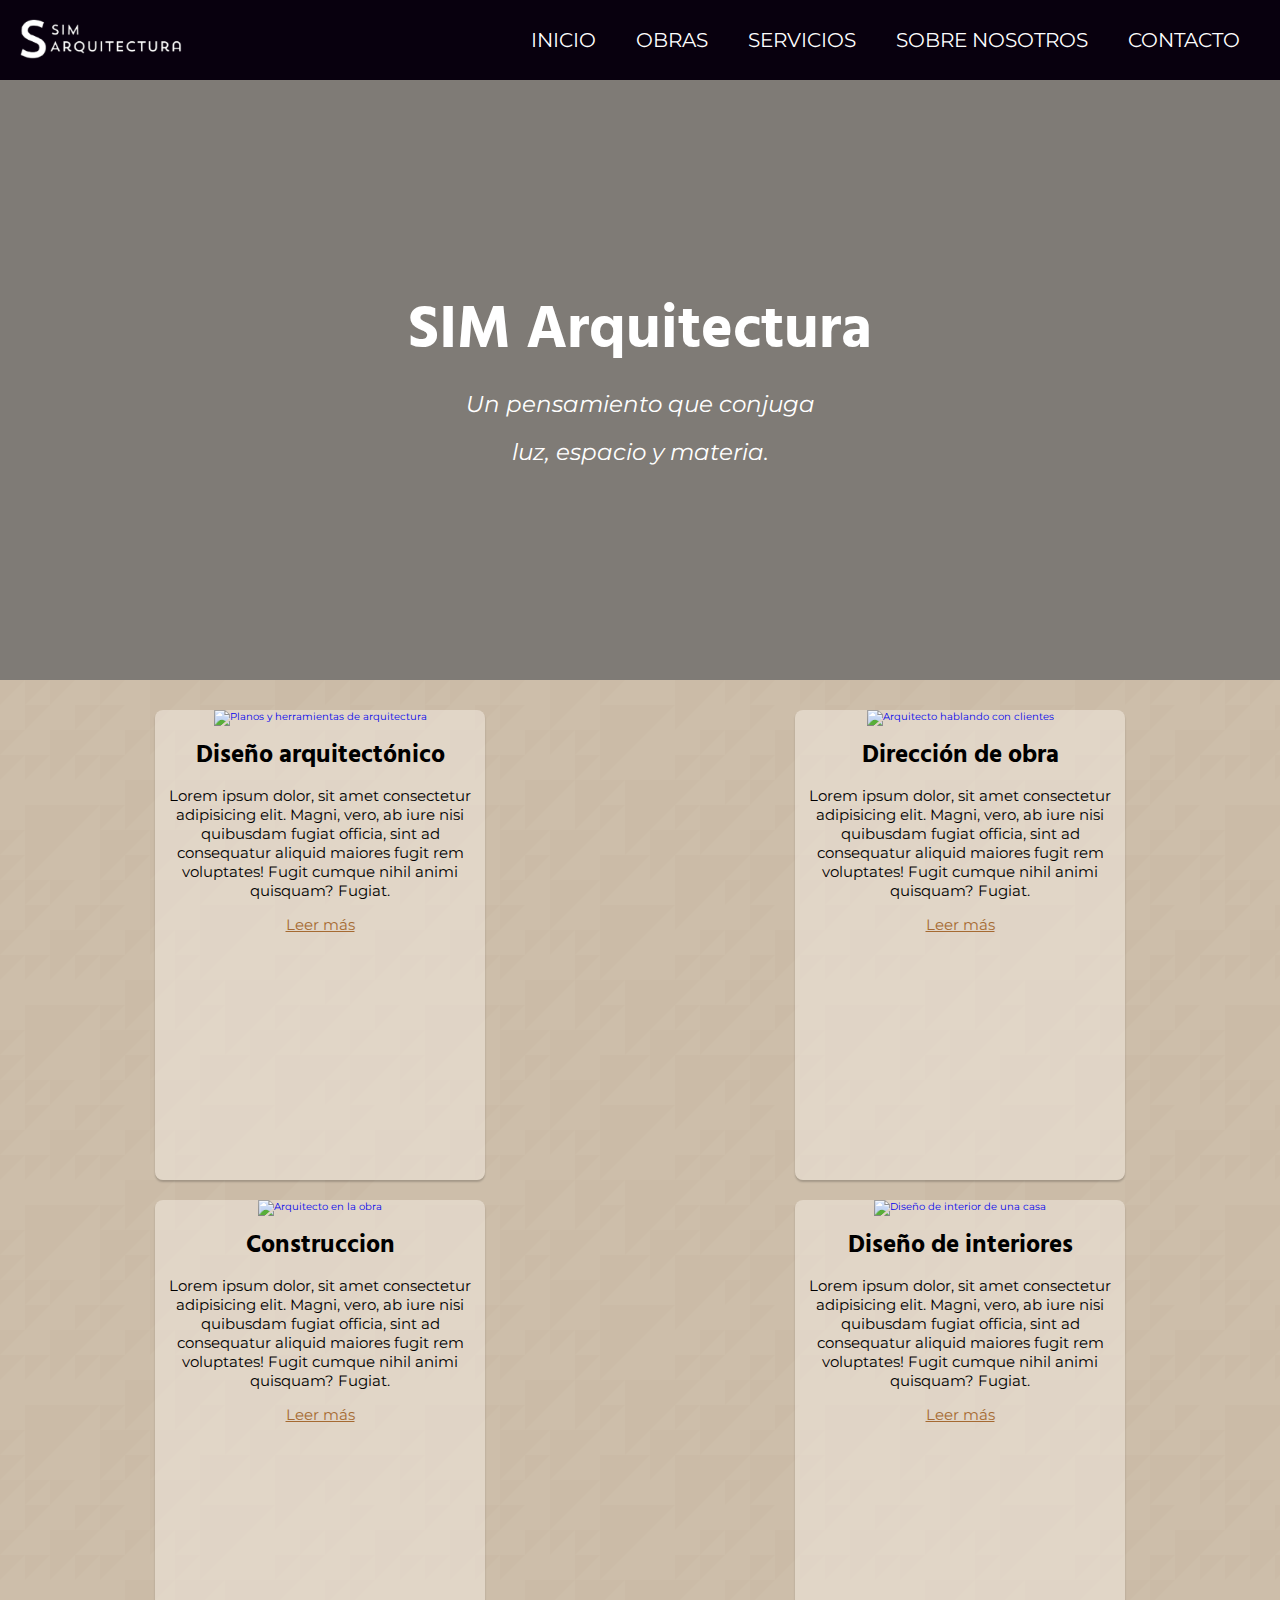
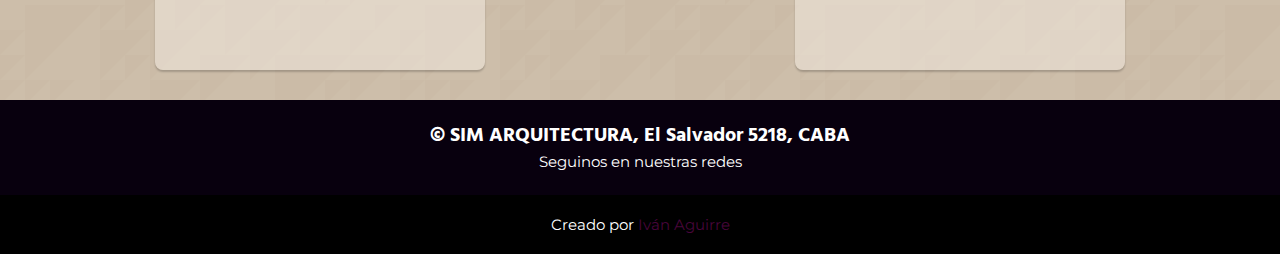
==== index.html @ 9514c744 "Arreglo footer" ====
<!DOCTYPE html>
<html lang="en">

    <head>
        <meta charset="UTF-8">
        <meta http-equiv='X-UA-Compatible' content='IE=edge'>
        <title>SIM Arquitectura</title>
        <link rel="icon" href="assets/img/favicon.png">
        <meta name='keywords' content='arquitectura,estudio,edificios,casas,construccion'>
        <meta name='author' content='Aguirre Ivan Gonzalo'>
        <meta name="viewport" content="width=device-width, initial-scale=1.0">
        <link rel='stylesheet' type='text/css' media='screen' href='assets/css/style.css'>
        <script src="https://kit.fontawesome.com/0fd078418e.js" crossorigin="anonymous"></script>
    </head>

    <body class="grid-layout-index">
        <header class="header">
            <div class="logo">
                <a href="index.html">
                    <img src="assets/img/logo.png" alt="Logo de SIM Arquitectura">
                </a>
            </div>
            <nav class="navbar">
                <ul class="navbar__list">
                    <li><a href="index.html">INICIO</a></li>
                    <li><a href="pages/obras.html">OBRAS</a></li>
                    <li><a href="pages/servicios.html">SERVICIOS</a></li>
                    <li><a href="pages/sobre_nosotros.html">SOBRE NOSOTROS</a></li>
                    <li><a href="pages/contacto.html">CONTACTO</a></li>
                </ul>
            </nav>
        </header>

        <section class="portada">
            <article class="estudio-card">
                <h1 class="estudio-card__title">SIM Arquitectura</h1>
                <p class="estudio-card__paragraph">Un pensamiento que conjuga</p>
                <p class="estudio-card__paragraph">luz, espacio y materia.</p>
            </article>
        </section>

        <section class="section-attributes-cards">
            <div class="estudio-attributes-card-container">
                <section class ="estudio-attributes-card">
                    <a href="pages/servicios.html">                            <img src="assets/img/index/diseno_arquitectonico_thumbnail.jpg" class ="estudio-attributes-card__image" alt="Planos y herramientas de arquitectura">
                        <h4 class ="estudio-attributes-card__title">Diseño arquitectónico</h4>
                        <p class ="estudio-attributes-card__paragraph">Lorem ipsum dolor, sit amet consectetur adipisicing elit. Magni, vero, ab iure nisi quibusdam fugiat officia, sint ad consequatur aliquid maiores fugit rem voluptates! Fugit cumque nihil animi quisquam? Fugiat.</p>
                        <a href="pages/servicios.html" class ="estudio-attributes-card__link">Leer más</a>
                    </a>
                </section>
            </div>

            <div class="estudio-attributes-card-container">
                <section class ="estudio-attributes-card">
                    <a href="pages/servicios.html">
                        <img src="assets/img/index/direccion_obra_thumbnail.jpg" class ="estudio-attributes-card__image" alt="Arquitecto hablando con clientes">
                        <h4 class ="estudio-attributes-card__title">Dirección de obra</h4>
                        <p class ="estudio-attributes-card__paragraph">Lorem ipsum dolor, sit amet consectetur adipisicing elit. Magni, vero, ab iure nisi quibusdam fugiat officia, sint ad consequatur aliquid maiores fugit rem voluptates! Fugit cumque nihil animi quisquam? Fugiat.</p>
                        <a href="pages/servicios.html" class ="estudio-attributes-card__link">Leer más</a>
                    </a>
                </section>
            </div>

            <div class="estudio-attributes-card-container">
                <section class ="estudio-attributes-card">
                    <a href="pages/servicios.html">
                        <img src="assets/img/index/construccion_thumbnail.jpg" class ="estudio-attributes-card__image" alt="Arquitecto en la obra">
                        <h4 class ="estudio-attributes-card__title">Construccion</h4>
                        <p class ="estudio-attributes-card__paragraph">Lorem ipsum dolor, sit amet consectetur adipisicing elit. Magni, vero, ab iure nisi quibusdam fugiat officia, sint ad consequatur aliquid maiores fugit rem voluptates! Fugit cumque nihil animi quisquam? Fugiat.</p>
                        <a href="pages/servicios.html" class ="estudio-attributes-card__link">Leer más</a>
                    </a>
                </section>
            </div>

            <div class="estudio-attributes-card-container">
                <section class ="estudio-attributes-card">
                    <a href="pages/servicios.html">
                        <img src="assets/img/index/diseno_interiores_thumbnail.jpg" class ="estudio-attributes-card__image" alt="Diseño de interior de una casa">
                        <h4 class ="estudio-attributes-card__title">Diseño de interiores</h4>
                        <p class ="estudio-attributes-card__paragraph">Lorem ipsum dolor, sit amet consectetur adipisicing elit. Magni, vero, ab iure nisi quibusdam fugiat officia, sint ad consequatur aliquid maiores fugit rem voluptates! Fugit cumque nihil animi quisquam? Fugiat.</p>
                        <a href="pages/servicios.html" class ="estudio-attributes-card__link">Leer más</a>
                    </a>
                </section>
            </div>
        </section>

        <footer>
            <div class="footer-content">
                <div class="footer__copyright">
                    <h4>© SIM ARQUITECTURA, El Salvador 5218, CABA</h4>
                </div>
                <div class="footer__contact">
                    <p>Seguinos en nuestras redes</p>
                </div>
                <div class="footer__social-icons">
                    <a href="https://facebook.com" class="social-button">
                        <i class="fa-brands fa-facebook"></i>
                    </a>
                    <a href="https://instagram.com" class="social-button">
                        <i class="fa-brands fa-instagram"></i>
                    </a>
                    <a href="https://www.linkedin.com" class="social-button">
                        <i class="fa-brands fa-linkedin"></i>
                    </a>
                    <a href="https://www.twitter.com" class="social-button">
                        <i class="fa-brands fa-twitter"></i>
                    </a>
                </div>
            </div>

            <div class="footer-bottom">
                <p>Creado por <a href="https://github.com/aguirre-ivan">Iván Aguirre</a></p>
            </div>
        </footer>
    </body>

    </html>
---- assets/css/style.css ----
@import url('https://fonts.googleapis.com/css2?family=Hind&family=Montserrat&display=swap');

html {
    font-size: 62.5%;
}

* {
    font-family: 'Roboto', sans-serif;
    font-family: 'Montserrat', sans-serif;
    box-sizing: border-box;
    margin: 0;
    padding: 0;
}

h1, h2, h3, h4, h5, h6 {
    font-family: 'Roboto Condensed', sans-serif;
    font-family: 'Hind', sans-serif;
}

body {
    background-color: #ffd9a736;
    min-height: 100vh;

}

a {
    text-decoration: none;
}

li {
    list-style: none;
}

.grid-layout-index {
    display: grid;
    grid-template-rows: repeat(4, auto);
}

.grid-layout-pages {
    display: grid;
    grid-template-rows: repeat(3, auto);
}

.content {
    background-color: #CDBEAA;
    background-image: url("data:image/svg+xml,%3Csvg xmlns='http://www.w3.org/2000/svg' width='400' height='200' viewBox='0 0 160 80'%3E%3Cg fill='%23B19C7F' fill-opacity='0.12'%3E%3Cpolygon points='0 10 0 0 10 0'/%3E%3Cpolygon points='0 40 0 30 10 30'/%3E%3Cpolygon points='0 30 0 20 10 20'/%3E%3Cpolygon points='0 70 0 60 10 60'/%3E%3Cpolygon points='0 80 0 70 10 70'/%3E%3Cpolygon points='50 80 50 70 60 70'/%3E%3Cpolygon points='10 20 10 10 20 10'/%3E%3Cpolygon points='10 40 10 30 20 30'/%3E%3Cpolygon points='20 10 20 0 30 0'/%3E%3Cpolygon points='10 10 10 0 20 0'/%3E%3Cpolygon points='30 20 30 10 40 10'/%3E%3Cpolygon points='20 20 20 40 40 20'/%3E%3Cpolygon points='40 10 40 0 50 0'/%3E%3Cpolygon points='40 20 40 10 50 10'/%3E%3Cpolygon points='40 40 40 30 50 30'/%3E%3Cpolygon points='30 40 30 30 40 30'/%3E%3Cpolygon points='40 60 40 50 50 50'/%3E%3Cpolygon points='50 30 50 20 60 20'/%3E%3Cpolygon points='40 60 40 80 60 60'/%3E%3Cpolygon points='50 40 50 60 70 40'/%3E%3Cpolygon points='60 0 60 20 80 0'/%3E%3Cpolygon points='70 30 70 20 80 20'/%3E%3Cpolygon points='70 40 70 30 80 30'/%3E%3Cpolygon points='60 60 60 80 80 60'/%3E%3Cpolygon points='80 10 80 0 90 0'/%3E%3Cpolygon points='70 40 70 60 90 40'/%3E%3Cpolygon points='80 60 80 50 90 50'/%3E%3Cpolygon points='60 30 60 20 70 20'/%3E%3Cpolygon points='80 70 80 80 90 80 100 70'/%3E%3Cpolygon points='80 10 80 40 110 10'/%3E%3Cpolygon points='110 40 110 30 120 30'/%3E%3Cpolygon points='90 40 90 70 120 40'/%3E%3Cpolygon points='10 50 10 80 40 50'/%3E%3Cpolygon points='110 60 110 50 120 50'/%3E%3Cpolygon points='100 60 100 80 120 60'/%3E%3Cpolygon points='110 0 110 20 130 0'/%3E%3Cpolygon points='120 30 120 20 130 20'/%3E%3Cpolygon points='130 10 130 0 140 0'/%3E%3Cpolygon points='130 30 130 20 140 20'/%3E%3Cpolygon points='120 40 120 30 130 30'/%3E%3Cpolygon points='130 50 130 40 140 40'/%3E%3Cpolygon points='120 50 120 70 140 50'/%3E%3Cpolygon points='110 70 110 80 130 80 140 70'/%3E%3Cpolygon points='140 10 140 0 150 0'/%3E%3Cpolygon points='140 20 140 10 150 10'/%3E%3Cpolygon points='140 40 140 30 150 30'/%3E%3Cpolygon points='140 50 140 40 150 40'/%3E%3Cpolygon points='140 70 140 60 150 60'/%3E%3Cpolygon points='150 20 150 40 160 30 160 20'/%3E%3Cpolygon points='150 60 150 50 160 50'/%3E%3Cpolygon points='140 70 140 80 150 80 160 70'/%3E%3C/g%3E%3C/svg%3E");
    background-attachment: fixed;
    height: auto;
}

.header {
    background-color: rgb(8, 0, 14);
    display: flex;
    flex-direction: column;
    justify-content: space-between;
    align-items: baseline;
    padding: 2rem;
}

.header .logo img {
    height: 4rem;
    width: auto;
    transition: all 0.3s;
    filter: invert(100%)
}

.header .logo img:hover {
    transform: scale(1.05);
}

.header .navbar__list li {
    padding: 2rem;
    transition: all 0.3s;
}

.header .navbar__list li:hover {
    transform: scale(1.05);
}

.header .navbar__list a {
    font-size: 2rem;
    color: white;
    transition: all 0.3s;
}

.header .navbar__list a:hover {
    color: rgb(165, 106, 50);
}

.portada {
    height: 50rem;
    background-image: url(../img/index/portada.jpg);
    background-color: rgba(0, 0, 0, 0.5);
    background-blend-mode: darken;
    background-size: cover;
    background-position: center;
    display: flex;
    align-items: center;
}

.estudio-card {
    display: flex;
    align-items: center;
    justify-content: center;
    flex-direction: column;
    margin: auto;
    color: white;
}

.estudio-card__title {
    font-size: 4.5rem;
}

.estudio-card__paragraph {
    padding: 0.5rem;
    font-size: 2rem;
    font-style: italic;
}

.section-attributes-cards {
    width: 100%;
    padding: 2rem 0;
    display: grid;
    grid-template-rows: auto;
    background-color: #CDBEAA;
    background-image: url("data:image/svg+xml,%3Csvg xmlns='http://www.w3.org/2000/svg' width='400' height='200' viewBox='0 0 160 80'%3E%3Cg fill='%23B19C7F' fill-opacity='0.08'%3E%3Cpolygon points='0 10 0 0 10 0'/%3E%3Cpolygon points='0 40 0 30 10 30'/%3E%3Cpolygon points='0 30 0 20 10 20'/%3E%3Cpolygon points='0 70 0 60 10 60'/%3E%3Cpolygon points='0 80 0 70 10 70'/%3E%3Cpolygon points='50 80 50 70 60 70'/%3E%3Cpolygon points='10 20 10 10 20 10'/%3E%3Cpolygon points='10 40 10 30 20 30'/%3E%3Cpolygon points='20 10 20 0 30 0'/%3E%3Cpolygon points='10 10 10 0 20 0'/%3E%3Cpolygon points='30 20 30 10 40 10'/%3E%3Cpolygon points='20 20 20 40 40 20'/%3E%3Cpolygon points='40 10 40 0 50 0'/%3E%3Cpolygon points='40 20 40 10 50 10'/%3E%3Cpolygon points='40 40 40 30 50 30'/%3E%3Cpolygon points='30 40 30 30 40 30'/%3E%3Cpolygon points='40 60 40 50 50 50'/%3E%3Cpolygon points='50 30 50 20 60 20'/%3E%3Cpolygon points='40 60 40 80 60 60'/%3E%3Cpolygon points='50 40 50 60 70 40'/%3E%3Cpolygon points='60 0 60 20 80 0'/%3E%3Cpolygon points='70 30 70 20 80 20'/%3E%3Cpolygon points='70 40 70 30 80 30'/%3E%3Cpolygon points='60 60 60 80 80 60'/%3E%3Cpolygon points='80 10 80 0 90 0'/%3E%3Cpolygon points='70 40 70 60 90 40'/%3E%3Cpolygon points='80 60 80 50 90 50'/%3E%3Cpolygon points='60 30 60 20 70 20'/%3E%3Cpolygon points='80 70 80 80 90 80 100 70'/%3E%3Cpolygon points='80 10 80 40 110 10'/%3E%3Cpolygon points='110 40 110 30 120 30'/%3E%3Cpolygon points='90 40 90 70 120 40'/%3E%3Cpolygon points='10 50 10 80 40 50'/%3E%3Cpolygon points='110 60 110 50 120 50'/%3E%3Cpolygon points='100 60 100 80 120 60'/%3E%3Cpolygon points='110 0 110 20 130 0'/%3E%3Cpolygon points='120 30 120 20 130 20'/%3E%3Cpolygon points='130 10 130 0 140 0'/%3E%3Cpolygon points='130 30 130 20 140 20'/%3E%3Cpolygon points='120 40 120 30 130 30'/%3E%3Cpolygon points='130 50 130 40 140 40'/%3E%3Cpolygon points='120 50 120 70 140 50'/%3E%3Cpolygon points='110 70 110 80 130 80 140 70'/%3E%3Cpolygon points='140 10 140 0 150 0'/%3E%3Cpolygon points='140 20 140 10 150 10'/%3E%3Cpolygon points='140 40 140 30 150 30'/%3E%3Cpolygon points='140 50 140 40 150 40'/%3E%3Cpolygon points='140 70 140 60 150 60'/%3E%3Cpolygon points='150 20 150 40 160 30 160 20'/%3E%3Cpolygon points='150 60 150 50 160 50'/%3E%3Cpolygon points='140 70 140 80 150 80 160 70'/%3E%3C/g%3E%3C/svg%3E");
}

.estudio-attributes-card-container {
    padding: 1rem 0;
}

.estudio-attributes-card {
    width: 33rem;
    height: 47rem;
    border-radius: 0.8rem;
    box-shadow: 0rem 0.2rem 0.2rem rgba(0, 0, 0, 0.2);
    overflow: hidden;
    text-align: center;
    margin: auto;
    background-color: #f3ece385;
    transition: all 0.25s;
}

.estudio-attributes-card:hover {
    transform: translateY(-1.5rem);
    box-shadow: 0 1.2rem 1.6rem rgba(0, 0, 0, 0.2);
}

.estudio-attributes-card__image {
    width: 33rem;
    height: 22rem;
}

.estudio-attributes-card__title {
    font-size: 2.5rem;
    color: black;
    padding: 1rem;
}

.estudio-attributes-card__paragraph {
    font-size: 1.5rem;
    margin: 0rem auto 1.5rem;
    color: black;
}

.estudio-attributes-card__link {
    font-size: 1.5rem;
    margin: auto;
    padding-top: 1rem;
    text-decoration: underline;
    color: rgb(165, 106, 50);
}

footer {
    background-color: rgb(8, 0, 14);
    padding-top: 2rem;
    color: rgb(255, 255, 255);
}

.footer-content {
    display: flex;
    flex-direction: column;
    justify-content: center;
    align-items: center;
    text-align: center;
    color: rgb(255, 255, 255);
}

.footer__copyright {
    font-size: 1.8rem;
}

.footer__contact {
    font-size: 1.5rem;
}

.footer__social-icons {
    display: flex;
    justify-content: center;
    align-items: center;
}

.footer__social-icons i {
    font-size: 2rem;
    padding: 2rem 0.7rem 2rem;
    transition: all 0.3s;
}

.footer__social-icons i:hover {
    color: rgb(165, 106, 50);
    transform: scale(1.05);
}

.social-button {
    color: rgb(255, 255, 255);
}

.footer-bottom {
    text-align: center;
    background-color: rgb(0, 0, 0);
    font-size: 1.5rem;
    padding: 2rem 0;
}

.footer-bottom a {
    color: rgb(73, 6, 59);
}

.obras-galery__container {
    display: grid;
    grid-template-columns: 1fr;
    padding: 0.5rem;
}

.obras-galery__image {
    padding: 1rem;
    width: 100%;
    height: 100%;
    transition: 0.4s;
}

.obras-galery__image:hover {
    width: 100%;
    transform: scale(1.03);
}

.sobre-nosotros {
    display: flex;
    justify-content: center;
    flex-direction: column;
    align-items: center;
    margin: 0 auto;
    padding: 2rem;
}

.sobre-nosotros__image {
    width: 100%;
    border-radius: 2rem;
}

.basic-text {
    width: 100%;
    font-size: 2rem;
}

.basic-text p {
    padding: 1rem 0.5rem;
}

.basic-title {
    font-size: 3rem;
}

.contact {
    display: flex;
    flex-direction: column;
    align-items: center;
    justify-content: center;
    margin: 0 auto;
    padding: 2rem;
    height: 100%;
    max-width: 120rem;
}

.contact-card {
    display: flex;
    flex-direction: column;
    width: 100%;
    padding: 1rem;
    color: white;
    background: rgb(19, 2, 32);
    background: linear-gradient(90deg, rgba(19, 2, 32, 1) 0%, rgba(8, 0, 14, 1) 100%);
    border-radius: 1rem;
    padding: 2rem;
}

.contact-card__ubication iframe {
    width: 100%;
    height: 20rem;
    margin: 0 auto;
}

.contact-card__form form {
    display: flex;
    flex-direction: column;
    width: 100%;
    color: white;
    padding-right: 8rem;
    padding-top: 2rem;
}

.newsletter-checkbox {
    display: flex;
    justify-content: center;
    align-items: baseline;
}

.contact-card__ubication {
    padding: 1rem;
}

.button {
    background: rgb(177, 108, 43);
    width: 100%;
    color: white;
    font-size: 2rem;
    margin: 1rem 0;
    border-radius: 2rem;
    padding: 1.5rem;
}

.servicio-cards-container {
    display: flex;
    align-items: center;
    justify-content: center;
    flex-direction: column;
    width: 100%;
    margin: 0 auto;
    padding: 0.5rem 0.5rem;
}

.servicio-card {
    display: flex;
    align-items: center;
    justify-content: center;
    flex-direction: column-reverse;
    min-height: 40rem;
    width: 100%;
    overflow: hidden;
}

.servicio-card__img {
    flex: 50%;
    height: 100%;
    overflow: hidden;
    position: relative;
}

.servicio-card__img img {
    height: 100%;
    width: 100%;
    object-fit: cover;
    transition: 1s ease transform;
    opacity: 0.9;
}

.servicio-card:hover .servicio-card__img img {
    transform: scale(1.1);
}

.servicio-card__text {
    padding: 2rem;
    flex: 50%;
    height: 100%;
    display: flex;
    align-items: flex-start;
    flex-direction: column;
    background: rgb(19, 2, 32);
    background: linear-gradient(90deg, rgba(19, 2, 32, 1) 0%, rgba(8, 0, 14, 1) 100%);
    color: white;
}

.servicio-card__text h4 {
    font-size: 2.6rem;
    font-weight: 500;
}

.servicio-card__text h6 {
    color: #CDBEAA;
    margin-top: 0.5rem;
    font-size: 2rem;
    font-weight: 500;
}

.servicio-card__text p {
    font-size: 1.2rem;
    margin-top: 0rem;
}

.servicio-card__text ul {
    padding: 0.5rem 1rem;
    list-style: none;
}

@media only screen and (min-width: 768px) {
    .header {
        flex-direction: row;
        height: 8rem;
        align-items: center;
    }

    .header .navbar__list {
        display: flex;
        flex-direction: row;
    }

    .header .navbar__list a {
        font-size: 1.7rem;
    }

    .header .navbar__list li {
        padding: 0.8rem;
    }

    .portada {
        height: 60rem;
    }

    .estudio-card__title {
        font-size: 6rem;
    }

    .estudio-card__paragraph {
        padding: 1rem;
        font-size: 2.3rem;
    }

    .section-attributes-cards {
        grid-template-columns: repeat(2, auto);
        grid-template-rows: repeat(2, auto);
    }

    .obras-galery__container {
        grid-template-columns: repeat(2, 1fr);
    }

    .obras-galery__image-container:nth-child(5) {
        grid-column-start: span 2;
    }

    .obras-galery__image-container:nth-child(14) {
        grid-column-start: span 2;
    }

    .obras-galery__image-container:nth-child(27) {
        grid-column-start: span 2;
    }

    .obras-galery__image {
        object-fit: cover;
    }

    .servicio-card__text h4 {
        font-size: 4.5rem;
    }

    .servicio-card__text h6 {
        font-size: 2.5rem;
        font-weight: 500;
    }

    .servicio-card__text p {
        font-size: 1.5rem;
    }

    .contact-card__ubication iframe {
        width: 100%;
        height: 35rem;
        margin: 0 auto;
    }
}

@media only screen and (min-width: 1200px) {
    .header .navbar__list a {
        font-size: 2rem;
    }

    .header .navbar__list li {
        padding: 2rem;
    }

    .footer__copyright {
        font-size: 2rem;
    }

    .footer__contact {
        font-size: 1.5rem;
    }

    .obras-galery__container {
        grid-template-columns: repeat(3, 1fr);
    }

    .obras-galery__image-container:nth-child(7) {
        grid-column-start: span 2;
    }

    .obras-galery__image-container:nth-child(27) {
        grid-column-start: span 1;
    }

    .servicio-cards-container {
        padding: 4rem 0;
    }

    .servicio-card {
        flex-direction: row;
        max-width: 120rem;
        height: 40rem;
    }

    .servicio-card:nth-child(even) {
        flex-direction: row-reverse;
    }

    .sobre-nosotros {
        max-width: 120rem;
    }

    .contact-card {
        max-width: 120rem;
    }
}

@media only screen and (min-width: 1366px) {
    .section-attributes-cards {
        grid-template-columns: repeat(4, auto);
    }

    .estudio-attributes-card {
        width: 33rem;
    }
}

@media only screen and (min-width: 1920px) {
    .section-attributes-cards {
        padding-left: 9rem;
        padding-right: 9rem;
    }

    .obras-galery__container {
        grid-template-columns: repeat(4, 1fr);
    }

    .obras-galery__image-container:nth-child(3) {
        grid-column-start: span 2;
    }

    .obras-galery__image-container:nth-child(27) {
        grid-column-start: span 2;
    }
}
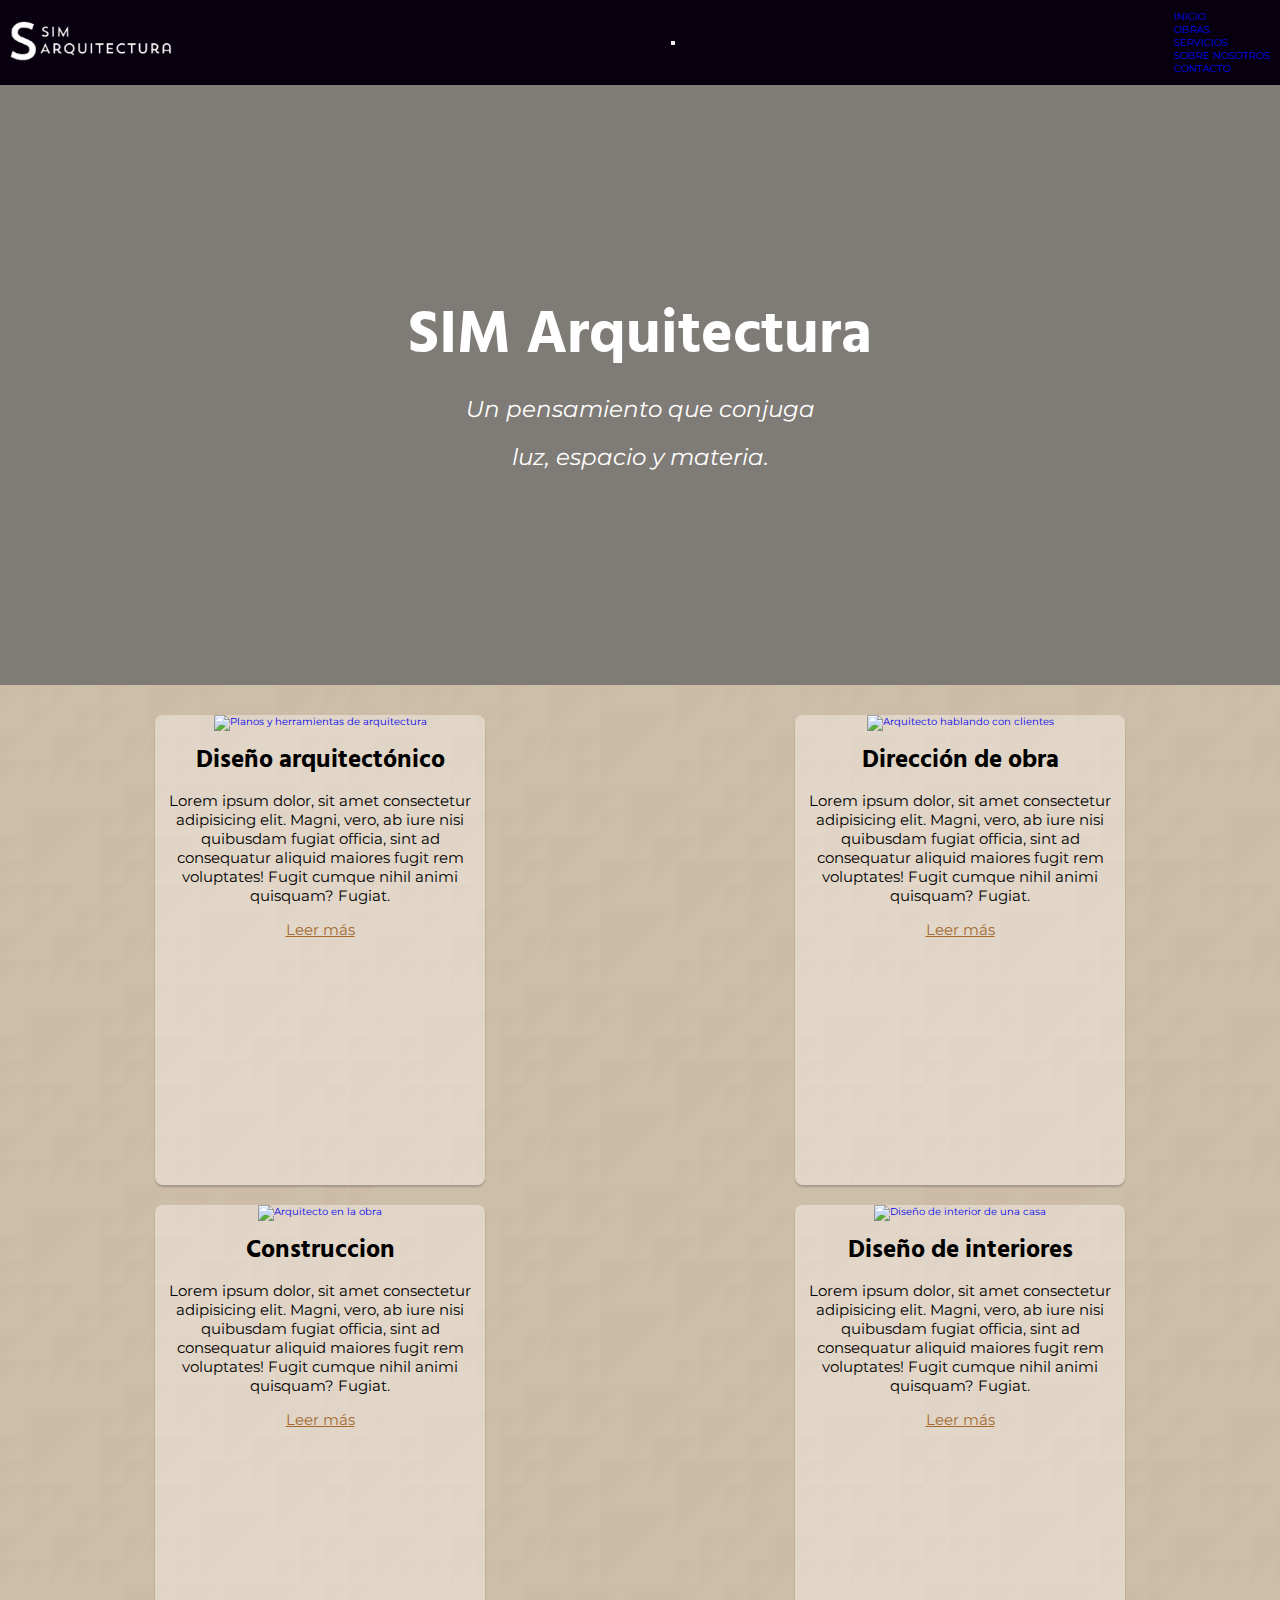
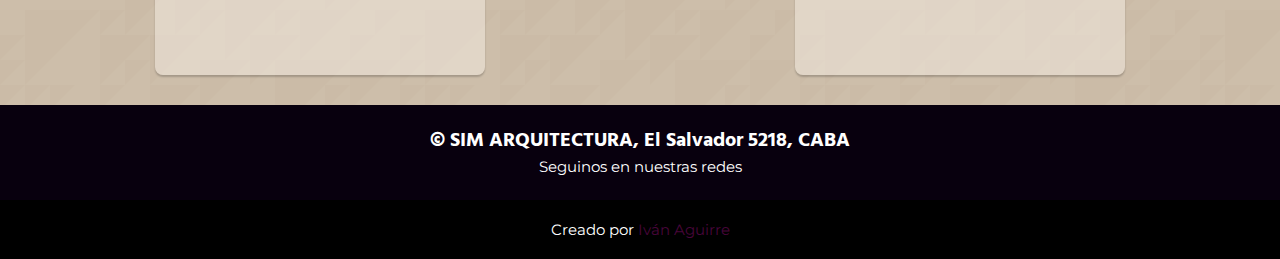
==== commit 481786e7: "First commit" ====
--- a/index.html
+++ b/index.html
@@ -6,28 +6,65 @@
         <meta http-equiv='X-UA-Compatible' content='IE=edge'>
         <title>SIM Arquitectura</title>
         <link rel="icon" href="assets/img/favicon.png">
-        <meta name='keywords' content='arquitectura,estudio,edificios,casas,construccion'>
+        <meta name='keywords'
+            content='arquitectura,estudio,edificios,casas,construccion'>
         <meta name='author' content='Aguirre Ivan Gonzalo'>
         <meta name="viewport" content="width=device-width, initial-scale=1.0">
-        <link rel='stylesheet' type='text/css' media='screen' href='assets/css/style.css'>
-        <script src="https://kit.fontawesome.com/0fd078418e.js" crossorigin="anonymous"></script>
+        <script src="https://kit.fontawesome.com/0fd078418e.js"
+            crossorigin="anonymous"></script>
+        <link
+            href="https://cdn.jsdelivr.net/npm/bootstrap@5.1.3/dist/css/bootstrap.min.css"
+            rel="stylesheet"
+            integrity="sha384-1BmE4kWBq78iYhFldvKuhfTAU6auU8tT94WrHftjDbrCEXSU1oBoqyl2QvZ6jIW3"
+            crossorigin="anonymous">
+        <link rel='stylesheet' type='text/css' media='screen'
+            href='assets/css/style.css'>
     </head>
 
     <body class="grid-layout-index">
-        <header class="header">
-            <div class="logo">
-                <a href="index.html">
-                    <img src="assets/img/logo.png" alt="Logo de SIM Arquitectura">
-                </a>
-            </div>
-            <nav class="navbar">
-                <ul class="navbar__list">
-                    <li><a href="index.html">INICIO</a></li>
-                    <li><a href="pages/obras.html">OBRAS</a></li>
-                    <li><a href="pages/servicios.html">SERVICIOS</a></li>
-                    <li><a href="pages/sobre_nosotros.html">SOBRE NOSOTROS</a></li>
-                    <li><a href="pages/contacto.html">CONTACTO</a></li>
-                </ul>
+        <header>
+            <nav class="navbar navbar-expand-lg navbar-dark bg-transparent">
+                <div class="container-fluid">
+                    <a class="navbar-brand" href="index.html">
+                        <div class="logo">
+                            <img src="assets/img/logo.png" alt="Logo de SIM
+                                Arquitectura">
+                        </div>
+                    </a>
+                    <button class="navbar-toggler" type="button"
+                        data-bs-toggle="collapse"
+                        data-bs-target="#navbarSupportedContent"
+                        aria-controls="navbarSupportedContent"
+                        aria-expanded="false" aria-label="Toggle navigation">
+                        <span class="navbar-toggler-icon"></span>
+                    </button>
+                    <div class="collapse navbar-collapse"
+                        id="navbarSupportedContent">
+                        <ul class="navbar-nav me-auto mb-2 mb-lg-0">
+                            <li class="nav-item fs-2 p-2">
+                                <a class="nav-link"
+                                    href="index.html">INICIO</a>
+                            </li>
+                            <li class="nav-item fs-2 p-2">
+                                <a class="nav-link"
+                                    href="pages/obras.html">OBRAS</a>
+                            </li>
+                            <li class="nav-item fs-2 p-2">
+                                <a class="nav-link"
+                                    href="pages/servicios.html">SERVICIOS</a>
+                            </li>
+                            <li class="nav-item fs-2 p-2">
+                                <a class="nav-link"
+                                    href="pages/sobre_nosotros.html">SOBRE
+                                    NOSOTROS</a>
+                            </li>
+                            <li class="nav-item fs-2 p-2">
+                                <a class="nav-link"
+                                    href="pages/contacto.html">CONTACTO</a>
+                            </li>
+                        </ul>
+                    </div>
+                </div>
             </nav>
         </header>
 
@@ -41,44 +78,85 @@
 
         <section class="section-attributes-cards">
             <div class="estudio-attributes-card-container">
-                <section class ="estudio-attributes-card">
-                    <a href="pages/servicios.html">                            <img src="assets/img/index/diseno_arquitectonico_thumbnail.jpg" class ="estudio-attributes-card__image" alt="Planos y herramientas de arquitectura">
-                        <h4 class ="estudio-attributes-card__title">Diseño arquitectónico</h4>
-                        <p class ="estudio-attributes-card__paragraph">Lorem ipsum dolor, sit amet consectetur adipisicing elit. Magni, vero, ab iure nisi quibusdam fugiat officia, sint ad consequatur aliquid maiores fugit rem voluptates! Fugit cumque nihil animi quisquam? Fugiat.</p>
-                        <a href="pages/servicios.html" class ="estudio-attributes-card__link">Leer más</a>
-                    </a>
-                </section>
-            </div>
-
-            <div class="estudio-attributes-card-container">
-                <section class ="estudio-attributes-card">
+                <section class="estudio-attributes-card">
+                    <a href="pages/servicios.html"> <img
+                            src="assets/img/index/diseno_arquitectonico_thumbnail.jpg"
+                            class="estudio-attributes-card__image" alt="Planos y
+                            herramientas de arquitectura">
+                        <h4 class="estudio-attributes-card__title">Diseño
+                            arquitectónico</h4>
+                        <p class="estudio-attributes-card__paragraph">Lorem
+                            ipsum dolor, sit amet consectetur adipisicing elit.
+                            Magni, vero, ab iure nisi quibusdam fugiat officia,
+                            sint ad consequatur aliquid maiores fugit rem
+                            voluptates! Fugit cumque nihil animi quisquam?
+                            Fugiat.</p>
+                        <a href="pages/servicios.html"
+                            class="estudio-attributes-card__link">Leer
+                            más</a>
+                    </a>
+                </section>
+            </div>
+
+            <div class="estudio-attributes-card-container">
+                <section class="estudio-attributes-card">
                     <a href="pages/servicios.html">
-                        <img src="assets/img/index/direccion_obra_thumbnail.jpg" class ="estudio-attributes-card__image" alt="Arquitecto hablando con clientes">
-                        <h4 class ="estudio-attributes-card__title">Dirección de obra</h4>
-                        <p class ="estudio-attributes-card__paragraph">Lorem ipsum dolor, sit amet consectetur adipisicing elit. Magni, vero, ab iure nisi quibusdam fugiat officia, sint ad consequatur aliquid maiores fugit rem voluptates! Fugit cumque nihil animi quisquam? Fugiat.</p>
-                        <a href="pages/servicios.html" class ="estudio-attributes-card__link">Leer más</a>
-                    </a>
-                </section>
-            </div>
-
-            <div class="estudio-attributes-card-container">
-                <section class ="estudio-attributes-card">
+                        <img src="assets/img/index/direccion_obra_thumbnail.jpg"
+                            class="estudio-attributes-card__image"
+                            alt="Arquitecto hablando con clientes">
+                        <h4 class="estudio-attributes-card__title">Dirección de
+                            obra</h4>
+                        <p class="estudio-attributes-card__paragraph">Lorem
+                            ipsum dolor, sit amet consectetur adipisicing elit.
+                            Magni, vero, ab iure nisi quibusdam fugiat officia,
+                            sint ad consequatur aliquid maiores fugit rem
+                            voluptates! Fugit cumque nihil animi quisquam?
+                            Fugiat.</p>
+                        <a href="pages/servicios.html"
+                            class="estudio-attributes-card__link">Leer
+                            más</a>
+                    </a>
+                </section>
+            </div>
+
+            <div class="estudio-attributes-card-container">
+                <section class="estudio-attributes-card">
                     <a href="pages/servicios.html">
-                        <img src="assets/img/index/construccion_thumbnail.jpg" class ="estudio-attributes-card__image" alt="Arquitecto en la obra">
-                        <h4 class ="estudio-attributes-card__title">Construccion</h4>
-                        <p class ="estudio-attributes-card__paragraph">Lorem ipsum dolor, sit amet consectetur adipisicing elit. Magni, vero, ab iure nisi quibusdam fugiat officia, sint ad consequatur aliquid maiores fugit rem voluptates! Fugit cumque nihil animi quisquam? Fugiat.</p>
-                        <a href="pages/servicios.html" class ="estudio-attributes-card__link">Leer más</a>
-                    </a>
-                </section>
-            </div>
-
-            <div class="estudio-attributes-card-container">
-                <section class ="estudio-attributes-card">
+                        <img src="assets/img/index/construccion_thumbnail.jpg"
+                            class="estudio-attributes-card__image"
+                            alt="Arquitecto en la obra">
+                        <h4 class="estudio-attributes-card__title">Construccion</h4>
+                        <p class="estudio-attributes-card__paragraph">Lorem
+                            ipsum dolor, sit amet consectetur adipisicing elit.
+                            Magni, vero, ab iure nisi quibusdam fugiat officia,
+                            sint ad consequatur aliquid maiores fugit rem
+                            voluptates! Fugit cumque nihil animi quisquam?
+                            Fugiat.</p>
+                        <a href="pages/servicios.html"
+                            class="estudio-attributes-card__link">Leer
+                            más</a>
+                    </a>
+                </section>
+            </div>
+
+            <div class="estudio-attributes-card-container">
+                <section class="estudio-attributes-card">
                     <a href="pages/servicios.html">
-                        <img src="assets/img/index/diseno_interiores_thumbnail.jpg" class ="estudio-attributes-card__image" alt="Diseño de interior de una casa">
-                        <h4 class ="estudio-attributes-card__title">Diseño de interiores</h4>
-                        <p class ="estudio-attributes-card__paragraph">Lorem ipsum dolor, sit amet consectetur adipisicing elit. Magni, vero, ab iure nisi quibusdam fugiat officia, sint ad consequatur aliquid maiores fugit rem voluptates! Fugit cumque nihil animi quisquam? Fugiat.</p>
-                        <a href="pages/servicios.html" class ="estudio-attributes-card__link">Leer más</a>
+                        <img
+                            src="assets/img/index/diseno_interiores_thumbnail.jpg"
+                            class="estudio-attributes-card__image" alt="Diseño
+                            de interior de una casa">
+                        <h4 class="estudio-attributes-card__title">Diseño de
+                            interiores</h4>
+                        <p class="estudio-attributes-card__paragraph">Lorem
+                            ipsum dolor, sit amet consectetur adipisicing elit.
+                            Magni, vero, ab iure nisi quibusdam fugiat officia,
+                            sint ad consequatur aliquid maiores fugit rem
+                            voluptates! Fugit cumque nihil animi quisquam?
+                            Fugiat.</p>
+                        <a href="pages/servicios.html"
+                            class="estudio-attributes-card__link">Leer
+                            más</a>
                     </a>
                 </section>
             </div>
@@ -109,9 +187,16 @@
             </div>
 
             <div class="footer-bottom">
-                <p>Creado por <a href="https://github.com/aguirre-ivan">Iván Aguirre</a></p>
+                <p>Creado por <a href="https://github.com/aguirre-ivan">Iván
+                        Aguirre</a></p>
             </div>
         </footer>
+
+        <script
+            src="https://cdn.jsdelivr.net/npm/bootstrap@5.1.3/dist/js/bootstrap.bundle.min.js"
+            integrity="sha384-ka7Sk0Gln4gmtz2MlQnikT1wXgYsOg+OMhuP+IlRH9sENBO0LRn5q+8nbTov4+1p"
+            crossorigin="anonymous"></script>
+
     </body>
 
-    </html>+</html>--- a/assets/css/style.css
+++ b/assets/css/style.css
@@ -48,43 +48,20 @@
     height: auto;
 }
 
-.header {
+header {
     background-color: rgb(8, 0, 14);
-    display: flex;
-    flex-direction: column;
-    justify-content: space-between;
-    align-items: baseline;
-    padding: 2rem;
-}
-
-.header .logo img {
+    padding: 1rem;
+}
+
+header .logo img {
     height: 4rem;
     width: auto;
     transition: all 0.3s;
-    filter: invert(100%)
-}
-
-.header .logo img:hover {
+    filter: invert(100%);
+}
+
+header .logo img:hover {
     transform: scale(1.05);
-}
-
-.header .navbar__list li {
-    padding: 2rem;
-    transition: all 0.3s;
-}
-
-.header .navbar__list li:hover {
-    transform: scale(1.05);
-}
-
-.header .navbar__list a {
-    font-size: 2rem;
-    color: white;
-    transition: all 0.3s;
-}
-
-.header .navbar__list a:hover {
-    color: rgb(165, 106, 50);
 }
 
 .portada {
@@ -404,25 +381,6 @@
 }
 
 @media only screen and (min-width: 768px) {
-    .header {
-        flex-direction: row;
-        height: 8rem;
-        align-items: center;
-    }
-
-    .header .navbar__list {
-        display: flex;
-        flex-direction: row;
-    }
-
-    .header .navbar__list a {
-        font-size: 1.7rem;
-    }
-
-    .header .navbar__list li {
-        padding: 0.8rem;
-    }
-
     .portada {
         height: 60rem;
     }
@@ -482,12 +440,10 @@
 }
 
 @media only screen and (min-width: 1200px) {
-    .header .navbar__list a {
-        font-size: 2rem;
-    }
-
-    .header .navbar__list li {
-        padding: 2rem;
+    .container-fluid {
+        display: flex;
+        justify-content: space-between;
+        align-items: center;
     }
 
     .footer__copyright {
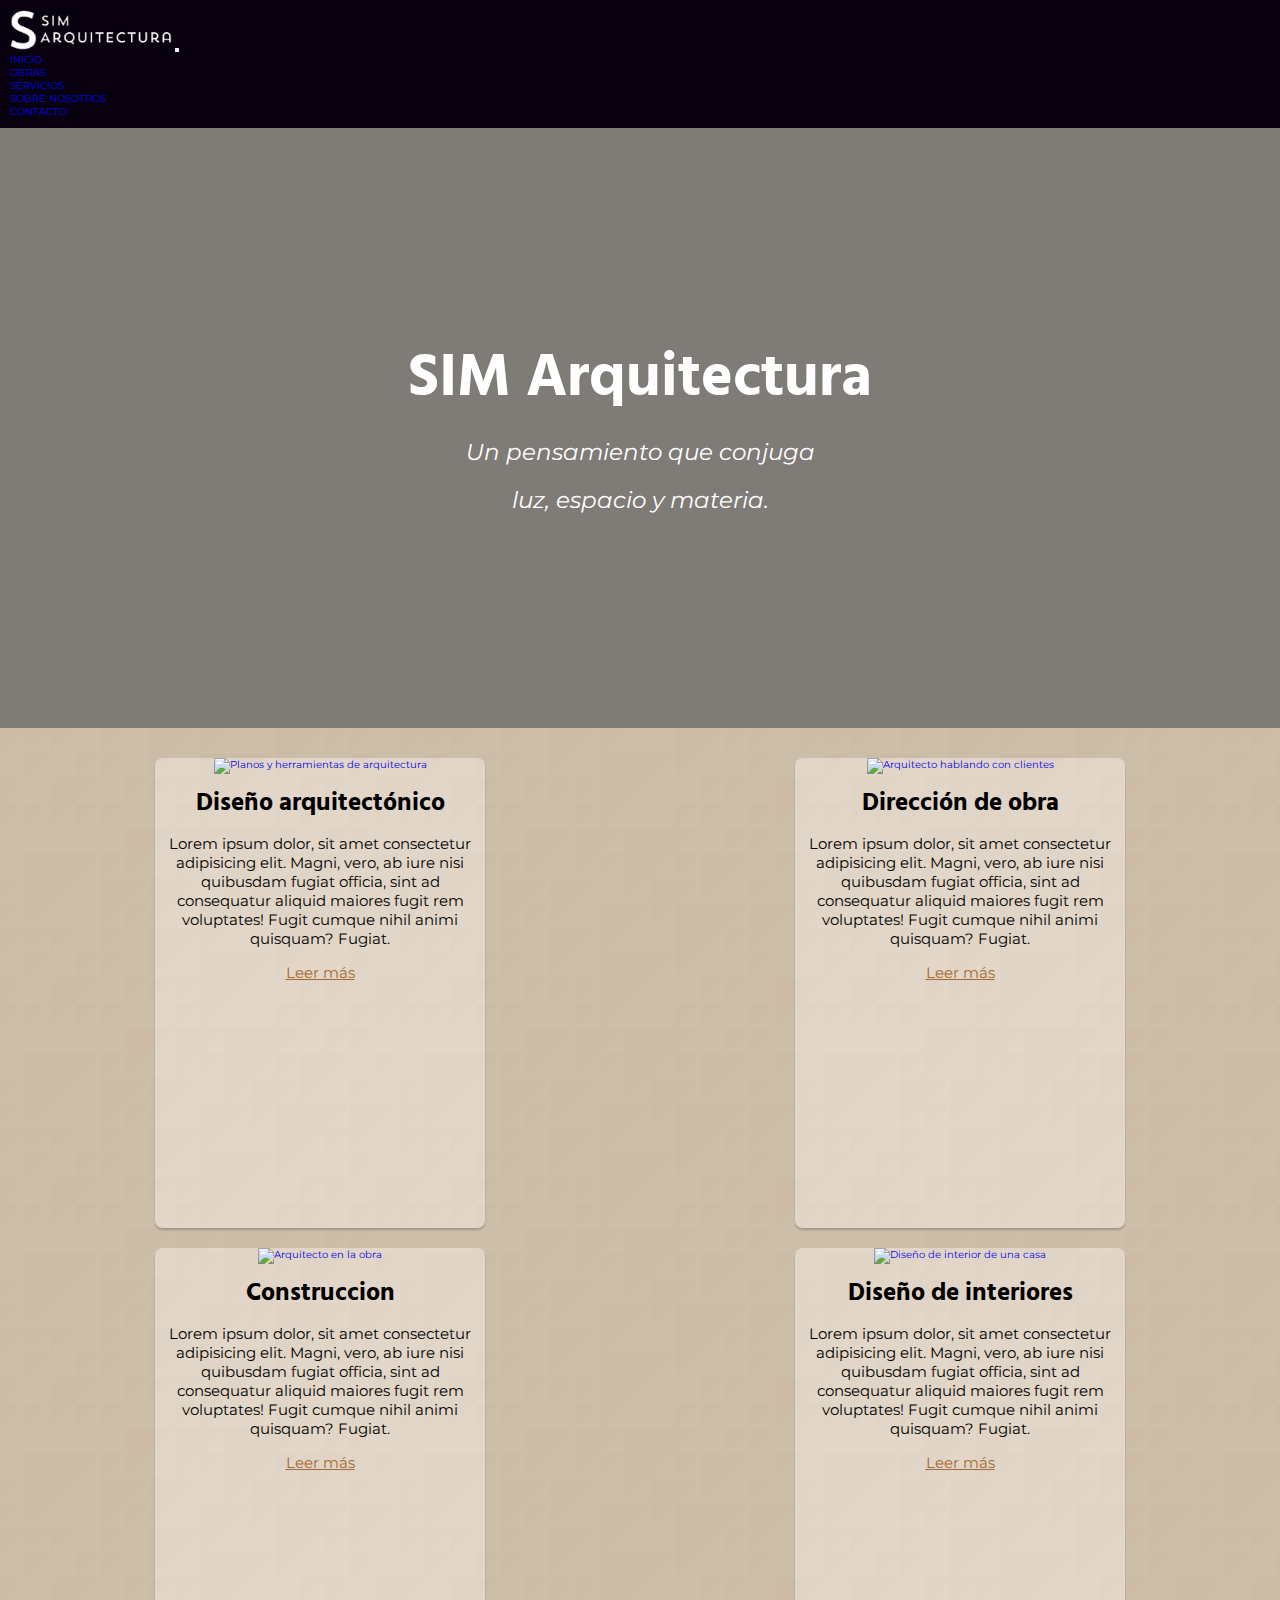
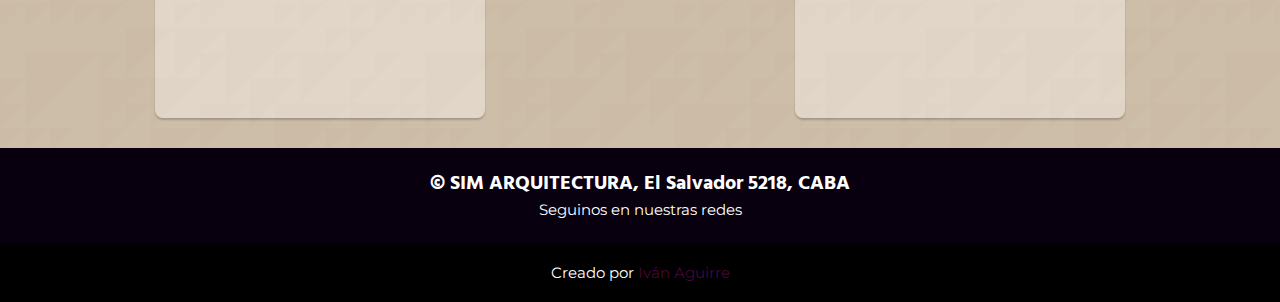
==== commit d36117bd: "Cambio clase de logo de navbar" ====
--- a/index.html
+++ b/index.html
@@ -26,10 +26,8 @@
             <nav class="navbar navbar-expand-lg navbar-dark bg-transparent">
                 <div class="container-fluid">
                     <a class="navbar-brand" href="index.html">
-                        <div class="logo">
-                            <img src="assets/img/logo.png" alt="Logo de SIM
-                                Arquitectura">
-                        </div>
+                        <img src="assets/img/logo.png" alt="Logo de SIM
+                            Arquitectura" class="nav-logo">
                     </a>
                     <button class="navbar-toggler" type="button"
                         data-bs-toggle="collapse"
@@ -38,11 +36,13 @@
                         aria-expanded="false" aria-label="Toggle navigation">
                         <span class="navbar-toggler-icon"></span>
                     </button>
-                    <div class="collapse navbar-collapse"
+                    <div class="collapse navbar-collapse
+                        justify-content-end"
                         id="navbarSupportedContent">
-                        <ul class="navbar-nav me-auto mb-2 mb-lg-0">
-                            <li class="nav-item fs-2 p-2">
-                                <a class="nav-link"
+                        <ul class="navbar-nav mr-auto mb-2 mb-lg-0
+                            ">
+                            <li class="nav-item fs-2 p-2">
+                                <a class="nav-link active"
                                     href="index.html">INICIO</a>
                             </li>
                             <li class="nav-item fs-2 p-2">
--- a/assets/css/style.css
+++ b/assets/css/style.css
@@ -1,519 +1,447 @@
-@import url('https://fonts.googleapis.com/css2?family=Hind&family=Montserrat&display=swap');
-
+@import url("https://fonts.googleapis.com/css2?family=Hind&family=Montserrat&display=swap");
 html {
-    font-size: 62.5%;
+  font-size: 62.5%;
 }
 
 * {
-    font-family: 'Roboto', sans-serif;
-    font-family: 'Montserrat', sans-serif;
-    box-sizing: border-box;
-    margin: 0;
-    padding: 0;
-}
-
-h1, h2, h3, h4, h5, h6 {
-    font-family: 'Roboto Condensed', sans-serif;
-    font-family: 'Hind', sans-serif;
+  font-family: "Roboto", sans-serif;
+  font-family: "Montserrat", sans-serif;
+  box-sizing: border-box;
+  margin: 0;
+  padding: 0;
+}
+
+h1,
+h2,
+h3,
+h4,
+h5,
+h6 {
+  font-family: "Roboto Condensed", sans-serif;
+  font-family: "Hind", sans-serif;
 }
 
 body {
-    background-color: #ffd9a736;
-    min-height: 100vh;
-
+  background-color: rgba(255, 217, 167, 0.2117647059);
+  min-height: 100vh;
 }
 
 a {
-    text-decoration: none;
+  text-decoration: none;
 }
 
 li {
-    list-style: none;
+  list-style: none;
 }
 
 .grid-layout-index {
-    display: grid;
-    grid-template-rows: repeat(4, auto);
+  display: grid;
+  grid-template-rows: repeat(4, auto);
 }
 
 .grid-layout-pages {
-    display: grid;
-    grid-template-rows: repeat(3, auto);
+  display: grid;
+  grid-template-rows: repeat(3, auto);
 }
 
 .content {
-    background-color: #CDBEAA;
-    background-image: url("data:image/svg+xml,%3Csvg xmlns='http://www.w3.org/2000/svg' width='400' height='200' viewBox='0 0 160 80'%3E%3Cg fill='%23B19C7F' fill-opacity='0.12'%3E%3Cpolygon points='0 10 0 0 10 0'/%3E%3Cpolygon points='0 40 0 30 10 30'/%3E%3Cpolygon points='0 30 0 20 10 20'/%3E%3Cpolygon points='0 70 0 60 10 60'/%3E%3Cpolygon points='0 80 0 70 10 70'/%3E%3Cpolygon points='50 80 50 70 60 70'/%3E%3Cpolygon points='10 20 10 10 20 10'/%3E%3Cpolygon points='10 40 10 30 20 30'/%3E%3Cpolygon points='20 10 20 0 30 0'/%3E%3Cpolygon points='10 10 10 0 20 0'/%3E%3Cpolygon points='30 20 30 10 40 10'/%3E%3Cpolygon points='20 20 20 40 40 20'/%3E%3Cpolygon points='40 10 40 0 50 0'/%3E%3Cpolygon points='40 20 40 10 50 10'/%3E%3Cpolygon points='40 40 40 30 50 30'/%3E%3Cpolygon points='30 40 30 30 40 30'/%3E%3Cpolygon points='40 60 40 50 50 50'/%3E%3Cpolygon points='50 30 50 20 60 20'/%3E%3Cpolygon points='40 60 40 80 60 60'/%3E%3Cpolygon points='50 40 50 60 70 40'/%3E%3Cpolygon points='60 0 60 20 80 0'/%3E%3Cpolygon points='70 30 70 20 80 20'/%3E%3Cpolygon points='70 40 70 30 80 30'/%3E%3Cpolygon points='60 60 60 80 80 60'/%3E%3Cpolygon points='80 10 80 0 90 0'/%3E%3Cpolygon points='70 40 70 60 90 40'/%3E%3Cpolygon points='80 60 80 50 90 50'/%3E%3Cpolygon points='60 30 60 20 70 20'/%3E%3Cpolygon points='80 70 80 80 90 80 100 70'/%3E%3Cpolygon points='80 10 80 40 110 10'/%3E%3Cpolygon points='110 40 110 30 120 30'/%3E%3Cpolygon points='90 40 90 70 120 40'/%3E%3Cpolygon points='10 50 10 80 40 50'/%3E%3Cpolygon points='110 60 110 50 120 50'/%3E%3Cpolygon points='100 60 100 80 120 60'/%3E%3Cpolygon points='110 0 110 20 130 0'/%3E%3Cpolygon points='120 30 120 20 130 20'/%3E%3Cpolygon points='130 10 130 0 140 0'/%3E%3Cpolygon points='130 30 130 20 140 20'/%3E%3Cpolygon points='120 40 120 30 130 30'/%3E%3Cpolygon points='130 50 130 40 140 40'/%3E%3Cpolygon points='120 50 120 70 140 50'/%3E%3Cpolygon points='110 70 110 80 130 80 140 70'/%3E%3Cpolygon points='140 10 140 0 150 0'/%3E%3Cpolygon points='140 20 140 10 150 10'/%3E%3Cpolygon points='140 40 140 30 150 30'/%3E%3Cpolygon points='140 50 140 40 150 40'/%3E%3Cpolygon points='140 70 140 60 150 60'/%3E%3Cpolygon points='150 20 150 40 160 30 160 20'/%3E%3Cpolygon points='150 60 150 50 160 50'/%3E%3Cpolygon points='140 70 140 80 150 80 160 70'/%3E%3C/g%3E%3C/svg%3E");
-    background-attachment: fixed;
-    height: auto;
+  background-color: #cdbeaa;
+  background-image: url("data:image/svg+xml,%3Csvg xmlns='http://www.w3.org/2000/svg' width='400' height='200' viewBox='0 0 160 80'%3E%3Cg fill='%23B19C7F' fill-opacity='0.12'%3E%3Cpolygon points='0 10 0 0 10 0'/%3E%3Cpolygon points='0 40 0 30 10 30'/%3E%3Cpolygon points='0 30 0 20 10 20'/%3E%3Cpolygon points='0 70 0 60 10 60'/%3E%3Cpolygon points='0 80 0 70 10 70'/%3E%3Cpolygon points='50 80 50 70 60 70'/%3E%3Cpolygon points='10 20 10 10 20 10'/%3E%3Cpolygon points='10 40 10 30 20 30'/%3E%3Cpolygon points='20 10 20 0 30 0'/%3E%3Cpolygon points='10 10 10 0 20 0'/%3E%3Cpolygon points='30 20 30 10 40 10'/%3E%3Cpolygon points='20 20 20 40 40 20'/%3E%3Cpolygon points='40 10 40 0 50 0'/%3E%3Cpolygon points='40 20 40 10 50 10'/%3E%3Cpolygon points='40 40 40 30 50 30'/%3E%3Cpolygon points='30 40 30 30 40 30'/%3E%3Cpolygon points='40 60 40 50 50 50'/%3E%3Cpolygon points='50 30 50 20 60 20'/%3E%3Cpolygon points='40 60 40 80 60 60'/%3E%3Cpolygon points='50 40 50 60 70 40'/%3E%3Cpolygon points='60 0 60 20 80 0'/%3E%3Cpolygon points='70 30 70 20 80 20'/%3E%3Cpolygon points='70 40 70 30 80 30'/%3E%3Cpolygon points='60 60 60 80 80 60'/%3E%3Cpolygon points='80 10 80 0 90 0'/%3E%3Cpolygon points='70 40 70 60 90 40'/%3E%3Cpolygon points='80 60 80 50 90 50'/%3E%3Cpolygon points='60 30 60 20 70 20'/%3E%3Cpolygon points='80 70 80 80 90 80 100 70'/%3E%3Cpolygon points='80 10 80 40 110 10'/%3E%3Cpolygon points='110 40 110 30 120 30'/%3E%3Cpolygon points='90 40 90 70 120 40'/%3E%3Cpolygon points='10 50 10 80 40 50'/%3E%3Cpolygon points='110 60 110 50 120 50'/%3E%3Cpolygon points='100 60 100 80 120 60'/%3E%3Cpolygon points='110 0 110 20 130 0'/%3E%3Cpolygon points='120 30 120 20 130 20'/%3E%3Cpolygon points='130 10 130 0 140 0'/%3E%3Cpolygon points='130 30 130 20 140 20'/%3E%3Cpolygon points='120 40 120 30 130 30'/%3E%3Cpolygon points='130 50 130 40 140 40'/%3E%3Cpolygon points='120 50 120 70 140 50'/%3E%3Cpolygon points='110 70 110 80 130 80 140 70'/%3E%3Cpolygon points='140 10 140 0 150 0'/%3E%3Cpolygon points='140 20 140 10 150 10'/%3E%3Cpolygon points='140 40 140 30 150 30'/%3E%3Cpolygon points='140 50 140 40 150 40'/%3E%3Cpolygon points='140 70 140 60 150 60'/%3E%3Cpolygon points='150 20 150 40 160 30 160 20'/%3E%3Cpolygon points='150 60 150 50 160 50'/%3E%3Cpolygon points='140 70 140 80 150 80 160 70'/%3E%3C/g%3E%3C/svg%3E");
+  background-attachment: fixed;
+  height: auto;
 }
 
 header {
-    background-color: rgb(8, 0, 14);
+  background-color: rgb(8, 0, 14);
+  padding: 1rem;
+}
+header .nav-logo {
+  height: 4rem;
+  width: auto;
+  transition: all 0.3s;
+  filter: invert(100%);
+}
+header .nav-logo:hover {
+  transform: scale(1.05);
+}
+
+.portada {
+  height: 50rem;
+  background-image: url(../img/index/portada.jpg);
+  background-color: rgba(0, 0, 0, 0.5);
+  background-blend-mode: darken;
+  background-size: cover;
+  background-position: center;
+  display: flex;
+  align-items: center;
+}
+
+.estudio-card {
+  display: flex;
+  align-items: center;
+  justify-content: center;
+  flex-direction: column;
+  margin: auto;
+  color: white;
+}
+
+.estudio-card__title {
+  font-size: 4.5rem;
+}
+
+.estudio-card__paragraph {
+  padding: 0.5rem;
+  font-size: 2rem;
+  font-style: italic;
+}
+
+.section-attributes-cards {
+  width: 100%;
+  padding: 2rem 0;
+  display: grid;
+  grid-template-rows: auto;
+  background-color: #cdbeaa;
+  background-image: url("data:image/svg+xml,%3Csvg xmlns='http://www.w3.org/2000/svg' width='400' height='200' viewBox='0 0 160 80'%3E%3Cg fill='%23B19C7F' fill-opacity='0.08'%3E%3Cpolygon points='0 10 0 0 10 0'/%3E%3Cpolygon points='0 40 0 30 10 30'/%3E%3Cpolygon points='0 30 0 20 10 20'/%3E%3Cpolygon points='0 70 0 60 10 60'/%3E%3Cpolygon points='0 80 0 70 10 70'/%3E%3Cpolygon points='50 80 50 70 60 70'/%3E%3Cpolygon points='10 20 10 10 20 10'/%3E%3Cpolygon points='10 40 10 30 20 30'/%3E%3Cpolygon points='20 10 20 0 30 0'/%3E%3Cpolygon points='10 10 10 0 20 0'/%3E%3Cpolygon points='30 20 30 10 40 10'/%3E%3Cpolygon points='20 20 20 40 40 20'/%3E%3Cpolygon points='40 10 40 0 50 0'/%3E%3Cpolygon points='40 20 40 10 50 10'/%3E%3Cpolygon points='40 40 40 30 50 30'/%3E%3Cpolygon points='30 40 30 30 40 30'/%3E%3Cpolygon points='40 60 40 50 50 50'/%3E%3Cpolygon points='50 30 50 20 60 20'/%3E%3Cpolygon points='40 60 40 80 60 60'/%3E%3Cpolygon points='50 40 50 60 70 40'/%3E%3Cpolygon points='60 0 60 20 80 0'/%3E%3Cpolygon points='70 30 70 20 80 20'/%3E%3Cpolygon points='70 40 70 30 80 30'/%3E%3Cpolygon points='60 60 60 80 80 60'/%3E%3Cpolygon points='80 10 80 0 90 0'/%3E%3Cpolygon points='70 40 70 60 90 40'/%3E%3Cpolygon points='80 60 80 50 90 50'/%3E%3Cpolygon points='60 30 60 20 70 20'/%3E%3Cpolygon points='80 70 80 80 90 80 100 70'/%3E%3Cpolygon points='80 10 80 40 110 10'/%3E%3Cpolygon points='110 40 110 30 120 30'/%3E%3Cpolygon points='90 40 90 70 120 40'/%3E%3Cpolygon points='10 50 10 80 40 50'/%3E%3Cpolygon points='110 60 110 50 120 50'/%3E%3Cpolygon points='100 60 100 80 120 60'/%3E%3Cpolygon points='110 0 110 20 130 0'/%3E%3Cpolygon points='120 30 120 20 130 20'/%3E%3Cpolygon points='130 10 130 0 140 0'/%3E%3Cpolygon points='130 30 130 20 140 20'/%3E%3Cpolygon points='120 40 120 30 130 30'/%3E%3Cpolygon points='130 50 130 40 140 40'/%3E%3Cpolygon points='120 50 120 70 140 50'/%3E%3Cpolygon points='110 70 110 80 130 80 140 70'/%3E%3Cpolygon points='140 10 140 0 150 0'/%3E%3Cpolygon points='140 20 140 10 150 10'/%3E%3Cpolygon points='140 40 140 30 150 30'/%3E%3Cpolygon points='140 50 140 40 150 40'/%3E%3Cpolygon points='140 70 140 60 150 60'/%3E%3Cpolygon points='150 20 150 40 160 30 160 20'/%3E%3Cpolygon points='150 60 150 50 160 50'/%3E%3Cpolygon points='140 70 140 80 150 80 160 70'/%3E%3C/g%3E%3C/svg%3E");
+}
+
+.estudio-attributes-card-container {
+  padding: 1rem 0;
+}
+
+.estudio-attributes-card {
+  width: 33rem;
+  height: 47rem;
+  border-radius: 0.8rem;
+  box-shadow: 0rem 0.2rem 0.2rem rgba(0, 0, 0, 0.2);
+  overflow: hidden;
+  text-align: center;
+  margin: auto;
+  background-color: rgba(243, 236, 227, 0.5215686275);
+  transition: all 0.25s;
+}
+.estudio-attributes-card:hover {
+  transform: translateY(-1.5rem);
+  box-shadow: 0 1.2rem 1.6rem rgba(0, 0, 0, 0.2);
+}
+
+.estudio-attributes-card__image {
+  width: 33rem;
+  height: 22rem;
+}
+
+.estudio-attributes-card__title {
+  font-size: 2.5rem;
+  color: black;
+  padding: 1rem;
+}
+
+.estudio-attributes-card__paragraph {
+  font-size: 1.5rem;
+  margin: 0rem auto 1.5rem;
+  color: black;
+}
+
+.estudio-attributes-card__link {
+  font-size: 1.5rem;
+  margin: auto;
+  padding-top: 1rem;
+  text-decoration: underline;
+  color: rgb(165, 106, 50);
+}
+
+footer {
+  background-color: rgb(8, 0, 14);
+  padding-top: 2rem;
+  color: rgb(255, 255, 255);
+}
+
+.footer-content {
+  display: flex;
+  flex-direction: column;
+  justify-content: center;
+  align-items: center;
+  text-align: center;
+  color: rgb(255, 255, 255);
+}
+
+.footer__copyright {
+  font-size: 1.8rem;
+}
+
+.footer__contact {
+  font-size: 1.5rem;
+}
+
+.footer__social-icons {
+  display: flex;
+  justify-content: center;
+  align-items: center;
+}
+.footer__social-icons i {
+  font-size: 2rem;
+  padding: 2rem 0.7rem 2rem;
+  transition: all 0.3s;
+}
+.footer__social-icons i:hover {
+  color: rgb(165, 106, 50);
+  transform: scale(1.05);
+}
+
+.social-button {
+  color: rgb(255, 255, 255);
+}
+
+.footer-bottom {
+  text-align: center;
+  background-color: rgb(0, 0, 0);
+  font-size: 1.5rem;
+  padding: 2rem 0;
+}
+.footer-bottom a {
+  color: rgb(73, 6, 59);
+}
+
+.obras-galery__container {
+  display: grid;
+  grid-template-columns: 1fr;
+  padding: 0.5rem;
+}
+
+.obras-galery__image {
+  padding: 1rem;
+  width: 100%;
+  height: 100%;
+  transition: 0.4s;
+}
+.obras-galery__image:hover {
+  width: 100%;
+  transform: scale(1.03);
+}
+
+.sobre-nosotros {
+  display: flex;
+  justify-content: center;
+  flex-direction: column;
+  align-items: center;
+  margin: 0 auto;
+  padding: 2rem;
+}
+
+.sobre-nosotros__image {
+  width: 100%;
+  border-radius: 2rem;
+}
+
+.basic-text {
+  width: 100%;
+  font-size: 2rem;
+}
+.basic-text p {
+  padding: 1rem 0.5rem;
+}
+
+.basic-title {
+  font-size: 3rem;
+}
+
+.contact {
+  display: flex;
+  flex-direction: column;
+  align-items: center;
+  justify-content: center;
+  margin: 0 auto;
+  padding: 2rem;
+  height: 100%;
+  max-width: 120rem;
+}
+
+.contact__card {
+  width: 100%;
+  padding: 1rem;
+  color: white;
+  background: rgb(19, 2, 32);
+  background: linear-gradient(90deg, rgb(19, 2, 32) 0%, rgb(8, 0, 14) 100%);
+  border-radius: 1rem;
+  padding: 2rem;
+  margin-bottom: 2rem;
+}
+
+.contact__ubication {
+  padding: 1rem;
+  width: 100%;
+}
+.contact__ubication iframe {
+  width: 100%;
+  height: 30rem;
+}
+
+.servicio-cards-container {
+  display: flex;
+  align-items: center;
+  justify-content: center;
+  flex-direction: column;
+  width: 100%;
+  margin: 0 auto;
+  padding: 0.5rem 0.5rem;
+}
+
+.servicio-card {
+  display: flex;
+  align-items: center;
+  justify-content: center;
+  flex-direction: column-reverse;
+  min-height: 40rem;
+  width: 100%;
+  overflow: hidden;
+}
+.servicio-card:hover .servicio-card__img img {
+  transform: scale(1.1);
+}
+
+.servicio-card__img {
+  flex: 50%;
+  height: 100%;
+  overflow: hidden;
+  position: relative;
+}
+.servicio-card__img img {
+  height: 100%;
+  width: 100%;
+  -o-object-fit: cover;
+     object-fit: cover;
+  transition: 1s ease transform;
+  opacity: 0.9;
+}
+
+.servicio-card__text {
+  padding: 2rem;
+  flex: 50%;
+  height: 100%;
+  display: flex;
+  align-items: flex-start;
+  flex-direction: column;
+  background: rgb(19, 2, 32);
+  background: linear-gradient(90deg, rgb(19, 2, 32) 0%, rgb(8, 0, 14) 100%);
+  color: white;
+}
+.servicio-card__text h4 {
+  font-size: 2.6rem;
+  font-weight: 500;
+}
+.servicio-card__text h6 {
+  color: #cdbeaa;
+  margin-top: 0.5rem;
+  font-size: 2rem;
+  font-weight: 500;
+}
+.servicio-card__text p {
+  font-size: 1.2rem;
+  margin-top: 0rem;
+}
+.servicio-card__text ul {
+  padding: 0.5rem 1rem;
+  list-style: none;
+}
+
+@media only screen and (min-width: 768px) {
+  .portada {
+    height: 60rem;
+  }
+  .estudio-card__title {
+    font-size: 6rem;
+  }
+  .estudio-card__paragraph {
     padding: 1rem;
-}
-
-header .logo img {
-    height: 4rem;
-    width: auto;
-    transition: all 0.3s;
-    filter: invert(100%);
-}
-
-header .logo img:hover {
-    transform: scale(1.05);
-}
-
-.portada {
-    height: 50rem;
-    background-image: url(../img/index/portada.jpg);
-    background-color: rgba(0, 0, 0, 0.5);
-    background-blend-mode: darken;
-    background-size: cover;
-    background-position: center;
-    display: flex;
-    align-items: center;
-}
-
-.estudio-card {
-    display: flex;
-    align-items: center;
-    justify-content: center;
-    flex-direction: column;
-    margin: auto;
-    color: white;
-}
-
-.estudio-card__title {
+    font-size: 2.3rem;
+  }
+  .section-attributes-cards {
+    grid-template-columns: repeat(2, auto);
+    grid-template-rows: repeat(2, auto);
+  }
+  .obras-galery__container {
+    grid-template-columns: repeat(2, 1fr);
+  }
+  .obras-galery__image-container:nth-child(5) {
+    grid-column-start: span 2;
+  }
+  .obras-galery__image-container:nth-child(14) {
+    grid-column-start: span 2;
+  }
+  .obras-galery__image-container:nth-child(27) {
+    grid-column-start: span 2;
+  }
+  .obras-galery__image {
+    -o-object-fit: cover;
+       object-fit: cover;
+  }
+  .servicio-card__text h4 {
     font-size: 4.5rem;
-}
-
-.estudio-card__paragraph {
-    padding: 0.5rem;
+  }
+  .servicio-card__text h6 {
+    font-size: 2.5rem;
+    font-weight: 500;
+  }
+  .servicio-card__text p {
+    font-size: 1.5rem;
+  }
+  .contact__ubication iframe {
+    height: 35rem;
+  }
+}
+@media only screen and (min-width: 1200px) {
+  .footer__copyright {
     font-size: 2rem;
-    font-style: italic;
-}
-
-.section-attributes-cards {
-    width: 100%;
-    padding: 2rem 0;
-    display: grid;
-    grid-template-rows: auto;
-    background-color: #CDBEAA;
-    background-image: url("data:image/svg+xml,%3Csvg xmlns='http://www.w3.org/2000/svg' width='400' height='200' viewBox='0 0 160 80'%3E%3Cg fill='%23B19C7F' fill-opacity='0.08'%3E%3Cpolygon points='0 10 0 0 10 0'/%3E%3Cpolygon points='0 40 0 30 10 30'/%3E%3Cpolygon points='0 30 0 20 10 20'/%3E%3Cpolygon points='0 70 0 60 10 60'/%3E%3Cpolygon points='0 80 0 70 10 70'/%3E%3Cpolygon points='50 80 50 70 60 70'/%3E%3Cpolygon points='10 20 10 10 20 10'/%3E%3Cpolygon points='10 40 10 30 20 30'/%3E%3Cpolygon points='20 10 20 0 30 0'/%3E%3Cpolygon points='10 10 10 0 20 0'/%3E%3Cpolygon points='30 20 30 10 40 10'/%3E%3Cpolygon points='20 20 20 40 40 20'/%3E%3Cpolygon points='40 10 40 0 50 0'/%3E%3Cpolygon points='40 20 40 10 50 10'/%3E%3Cpolygon points='40 40 40 30 50 30'/%3E%3Cpolygon points='30 40 30 30 40 30'/%3E%3Cpolygon points='40 60 40 50 50 50'/%3E%3Cpolygon points='50 30 50 20 60 20'/%3E%3Cpolygon points='40 60 40 80 60 60'/%3E%3Cpolygon points='50 40 50 60 70 40'/%3E%3Cpolygon points='60 0 60 20 80 0'/%3E%3Cpolygon points='70 30 70 20 80 20'/%3E%3Cpolygon points='70 40 70 30 80 30'/%3E%3Cpolygon points='60 60 60 80 80 60'/%3E%3Cpolygon points='80 10 80 0 90 0'/%3E%3Cpolygon points='70 40 70 60 90 40'/%3E%3Cpolygon points='80 60 80 50 90 50'/%3E%3Cpolygon points='60 30 60 20 70 20'/%3E%3Cpolygon points='80 70 80 80 90 80 100 70'/%3E%3Cpolygon points='80 10 80 40 110 10'/%3E%3Cpolygon points='110 40 110 30 120 30'/%3E%3Cpolygon points='90 40 90 70 120 40'/%3E%3Cpolygon points='10 50 10 80 40 50'/%3E%3Cpolygon points='110 60 110 50 120 50'/%3E%3Cpolygon points='100 60 100 80 120 60'/%3E%3Cpolygon points='110 0 110 20 130 0'/%3E%3Cpolygon points='120 30 120 20 130 20'/%3E%3Cpolygon points='130 10 130 0 140 0'/%3E%3Cpolygon points='130 30 130 20 140 20'/%3E%3Cpolygon points='120 40 120 30 130 30'/%3E%3Cpolygon points='130 50 130 40 140 40'/%3E%3Cpolygon points='120 50 120 70 140 50'/%3E%3Cpolygon points='110 70 110 80 130 80 140 70'/%3E%3Cpolygon points='140 10 140 0 150 0'/%3E%3Cpolygon points='140 20 140 10 150 10'/%3E%3Cpolygon points='140 40 140 30 150 30'/%3E%3Cpolygon points='140 50 140 40 150 40'/%3E%3Cpolygon points='140 70 140 60 150 60'/%3E%3Cpolygon points='150 20 150 40 160 30 160 20'/%3E%3Cpolygon points='150 60 150 50 160 50'/%3E%3Cpolygon points='140 70 140 80 150 80 160 70'/%3E%3C/g%3E%3C/svg%3E");
-}
-
-.estudio-attributes-card-container {
-    padding: 1rem 0;
-}
-
-.estudio-attributes-card {
+  }
+  .footer__contact {
+    font-size: 1.5rem;
+  }
+  .obras-galery__container {
+    grid-template-columns: repeat(3, 1fr);
+  }
+  .obras-galery__image-container:nth-child(7) {
+    grid-column-start: span 2;
+  }
+  .obras-galery__image-container:nth-child(27) {
+    grid-column-start: span 1;
+  }
+  .servicio-cards-container {
+    padding: 4rem 0;
+  }
+  .servicio-card {
+    flex-direction: row;
+    max-width: 120rem;
+    height: 40rem;
+  }
+  .servicio-card:nth-child(even) {
+    flex-direction: row-reverse;
+  }
+  .sobre-nosotros {
+    max-width: 120rem;
+  }
+  .contact__card {
+    max-width: 120rem;
+  }
+}
+@media only screen and (min-width: 1366px) {
+  .section-attributes-cards {
+    grid-template-columns: repeat(4, auto);
+  }
+  .estudio-attributes-card {
     width: 33rem;
-    height: 47rem;
-    border-radius: 0.8rem;
-    box-shadow: 0rem 0.2rem 0.2rem rgba(0, 0, 0, 0.2);
-    overflow: hidden;
-    text-align: center;
-    margin: auto;
-    background-color: #f3ece385;
-    transition: all 0.25s;
-}
-
-.estudio-attributes-card:hover {
-    transform: translateY(-1.5rem);
-    box-shadow: 0 1.2rem 1.6rem rgba(0, 0, 0, 0.2);
-}
-
-.estudio-attributes-card__image {
-    width: 33rem;
-    height: 22rem;
-}
-
-.estudio-attributes-card__title {
-    font-size: 2.5rem;
-    color: black;
-    padding: 1rem;
-}
-
-.estudio-attributes-card__paragraph {
-    font-size: 1.5rem;
-    margin: 0rem auto 1.5rem;
-    color: black;
-}
-
-.estudio-attributes-card__link {
-    font-size: 1.5rem;
-    margin: auto;
-    padding-top: 1rem;
-    text-decoration: underline;
-    color: rgb(165, 106, 50);
-}
-
-footer {
-    background-color: rgb(8, 0, 14);
-    padding-top: 2rem;
-    color: rgb(255, 255, 255);
-}
-
-.footer-content {
-    display: flex;
-    flex-direction: column;
-    justify-content: center;
-    align-items: center;
-    text-align: center;
-    color: rgb(255, 255, 255);
-}
-
-.footer__copyright {
-    font-size: 1.8rem;
-}
-
-.footer__contact {
-    font-size: 1.5rem;
-}
-
-.footer__social-icons {
-    display: flex;
-    justify-content: center;
-    align-items: center;
-}
-
-.footer__social-icons i {
-    font-size: 2rem;
-    padding: 2rem 0.7rem 2rem;
-    transition: all 0.3s;
-}
-
-.footer__social-icons i:hover {
-    color: rgb(165, 106, 50);
-    transform: scale(1.05);
-}
-
-.social-button {
-    color: rgb(255, 255, 255);
-}
-
-.footer-bottom {
-    text-align: center;
-    background-color: rgb(0, 0, 0);
-    font-size: 1.5rem;
-    padding: 2rem 0;
-}
-
-.footer-bottom a {
-    color: rgb(73, 6, 59);
-}
-
-.obras-galery__container {
-    display: grid;
-    grid-template-columns: 1fr;
-    padding: 0.5rem;
-}
-
-.obras-galery__image {
-    padding: 1rem;
-    width: 100%;
-    height: 100%;
-    transition: 0.4s;
-}
-
-.obras-galery__image:hover {
-    width: 100%;
-    transform: scale(1.03);
-}
-
-.sobre-nosotros {
-    display: flex;
-    justify-content: center;
-    flex-direction: column;
-    align-items: center;
-    margin: 0 auto;
-    padding: 2rem;
-}
-
-.sobre-nosotros__image {
-    width: 100%;
-    border-radius: 2rem;
-}
-
-.basic-text {
-    width: 100%;
-    font-size: 2rem;
-}
-
-.basic-text p {
-    padding: 1rem 0.5rem;
-}
-
-.basic-title {
-    font-size: 3rem;
-}
-
-.contact {
-    display: flex;
-    flex-direction: column;
-    align-items: center;
-    justify-content: center;
-    margin: 0 auto;
-    padding: 2rem;
-    height: 100%;
-    max-width: 120rem;
-}
-
-.contact-card {
-    display: flex;
-    flex-direction: column;
-    width: 100%;
-    padding: 1rem;
-    color: white;
-    background: rgb(19, 2, 32);
-    background: linear-gradient(90deg, rgba(19, 2, 32, 1) 0%, rgba(8, 0, 14, 1) 100%);
-    border-radius: 1rem;
-    padding: 2rem;
-}
-
-.contact-card__ubication iframe {
-    width: 100%;
-    height: 20rem;
-    margin: 0 auto;
-}
-
-.contact-card__form form {
-    display: flex;
-    flex-direction: column;
-    width: 100%;
-    color: white;
-    padding-right: 8rem;
-    padding-top: 2rem;
-}
-
-.newsletter-checkbox {
-    display: flex;
-    justify-content: center;
-    align-items: baseline;
-}
-
-.contact-card__ubication {
-    padding: 1rem;
-}
-
-.button {
-    background: rgb(177, 108, 43);
-    width: 100%;
-    color: white;
-    font-size: 2rem;
-    margin: 1rem 0;
-    border-radius: 2rem;
-    padding: 1.5rem;
-}
-
-.servicio-cards-container {
-    display: flex;
-    align-items: center;
-    justify-content: center;
-    flex-direction: column;
-    width: 100%;
-    margin: 0 auto;
-    padding: 0.5rem 0.5rem;
-}
-
-.servicio-card {
-    display: flex;
-    align-items: center;
-    justify-content: center;
-    flex-direction: column-reverse;
-    min-height: 40rem;
-    width: 100%;
-    overflow: hidden;
-}
-
-.servicio-card__img {
-    flex: 50%;
-    height: 100%;
-    overflow: hidden;
-    position: relative;
-}
-
-.servicio-card__img img {
-    height: 100%;
-    width: 100%;
-    object-fit: cover;
-    transition: 1s ease transform;
-    opacity: 0.9;
-}
-
-.servicio-card:hover .servicio-card__img img {
-    transform: scale(1.1);
-}
-
-.servicio-card__text {
-    padding: 2rem;
-    flex: 50%;
-    height: 100%;
-    display: flex;
-    align-items: flex-start;
-    flex-direction: column;
-    background: rgb(19, 2, 32);
-    background: linear-gradient(90deg, rgba(19, 2, 32, 1) 0%, rgba(8, 0, 14, 1) 100%);
-    color: white;
-}
-
-.servicio-card__text h4 {
-    font-size: 2.6rem;
-    font-weight: 500;
-}
-
-.servicio-card__text h6 {
-    color: #CDBEAA;
-    margin-top: 0.5rem;
-    font-size: 2rem;
-    font-weight: 500;
-}
-
-.servicio-card__text p {
-    font-size: 1.2rem;
-    margin-top: 0rem;
-}
-
-.servicio-card__text ul {
-    padding: 0.5rem 1rem;
-    list-style: none;
-}
-
-@media only screen and (min-width: 768px) {
-    .portada {
-        height: 60rem;
-    }
-
-    .estudio-card__title {
-        font-size: 6rem;
-    }
-
-    .estudio-card__paragraph {
-        padding: 1rem;
-        font-size: 2.3rem;
-    }
-
-    .section-attributes-cards {
-        grid-template-columns: repeat(2, auto);
-        grid-template-rows: repeat(2, auto);
-    }
-
-    .obras-galery__container {
-        grid-template-columns: repeat(2, 1fr);
-    }
-
-    .obras-galery__image-container:nth-child(5) {
-        grid-column-start: span 2;
-    }
-
-    .obras-galery__image-container:nth-child(14) {
-        grid-column-start: span 2;
-    }
-
-    .obras-galery__image-container:nth-child(27) {
-        grid-column-start: span 2;
-    }
-
-    .obras-galery__image {
-        object-fit: cover;
-    }
-
-    .servicio-card__text h4 {
-        font-size: 4.5rem;
-    }
-
-    .servicio-card__text h6 {
-        font-size: 2.5rem;
-        font-weight: 500;
-    }
-
-    .servicio-card__text p {
-        font-size: 1.5rem;
-    }
-
-    .contact-card__ubication iframe {
-        width: 100%;
-        height: 35rem;
-        margin: 0 auto;
-    }
-}
-
-@media only screen and (min-width: 1200px) {
-    .container-fluid {
-        display: flex;
-        justify-content: space-between;
-        align-items: center;
-    }
-
-    .footer__copyright {
-        font-size: 2rem;
-    }
-
-    .footer__contact {
-        font-size: 1.5rem;
-    }
-
-    .obras-galery__container {
-        grid-template-columns: repeat(3, 1fr);
-    }
-
-    .obras-galery__image-container:nth-child(7) {
-        grid-column-start: span 2;
-    }
-
-    .obras-galery__image-container:nth-child(27) {
-        grid-column-start: span 1;
-    }
-
-    .servicio-cards-container {
-        padding: 4rem 0;
-    }
-
-    .servicio-card {
-        flex-direction: row;
-        max-width: 120rem;
-        height: 40rem;
-    }
-
-    .servicio-card:nth-child(even) {
-        flex-direction: row-reverse;
-    }
-
-    .sobre-nosotros {
-        max-width: 120rem;
-    }
-
-    .contact-card {
-        max-width: 120rem;
-    }
-}
-
-@media only screen and (min-width: 1366px) {
-    .section-attributes-cards {
-        grid-template-columns: repeat(4, auto);
-    }
-
-    .estudio-attributes-card {
-        width: 33rem;
-    }
-}
-
+  }
+}
 @media only screen and (min-width: 1920px) {
-    .section-attributes-cards {
-        padding-left: 9rem;
-        padding-right: 9rem;
-    }
-
-    .obras-galery__container {
-        grid-template-columns: repeat(4, 1fr);
-    }
-
-    .obras-galery__image-container:nth-child(3) {
-        grid-column-start: span 2;
-    }
-
-    .obras-galery__image-container:nth-child(27) {
-        grid-column-start: span 2;
-    }
-}+  .section-attributes-cards {
+    padding-left: 9rem;
+    padding-right: 9rem;
+  }
+  .obras-galery__container {
+    grid-template-columns: repeat(4, 1fr);
+  }
+  .obras-galery__image-container:nth-child(3) {
+    grid-column-start: span 2;
+  }
+  .obras-galery__image-container:nth-child(27) {
+    grid-column-start: span 2;
+  }
+}/*# sourceMappingURL=style.css.map */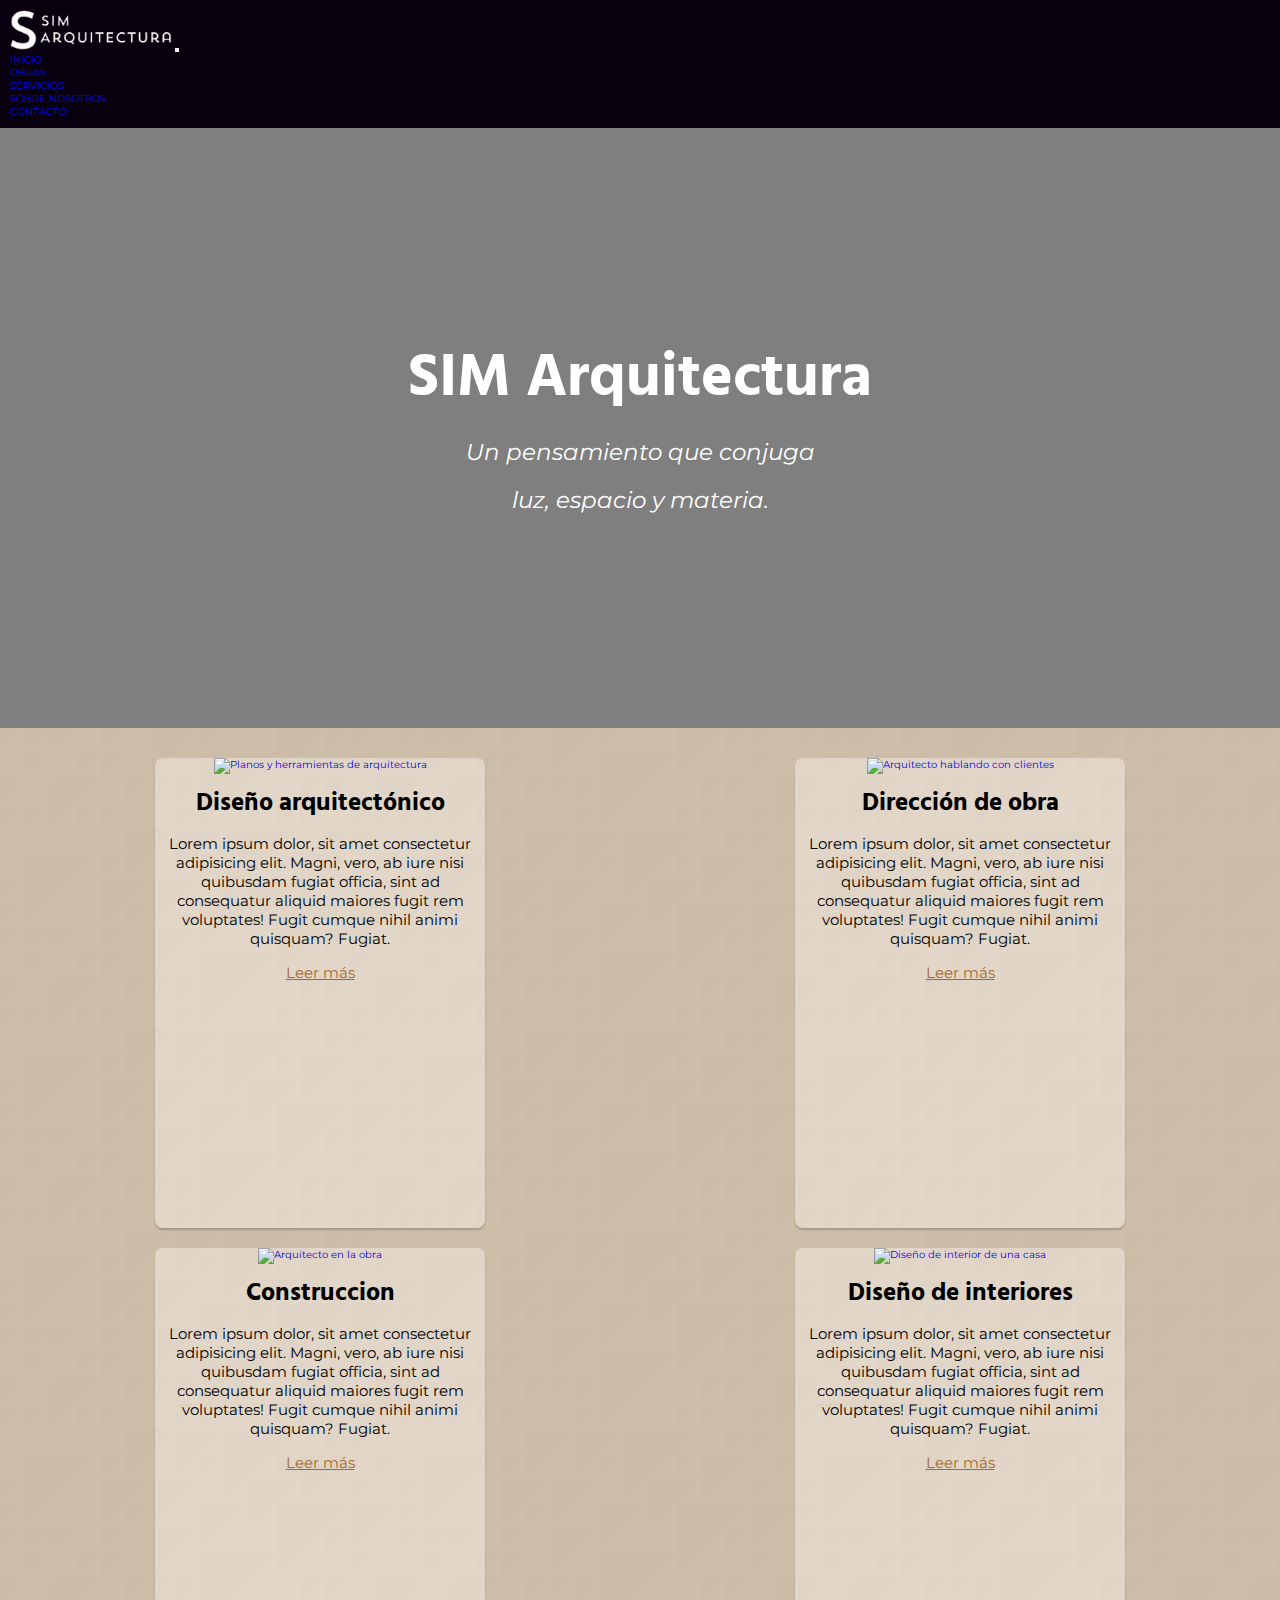
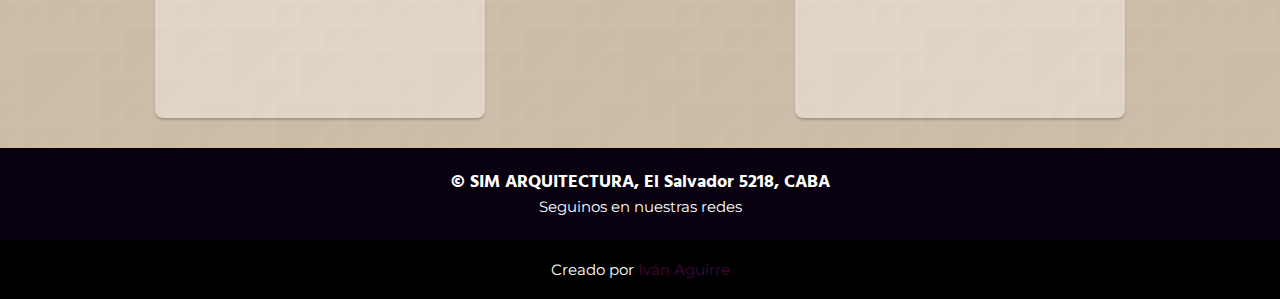
==== commit 5d349a52: "Anidaciones con metodologia BEM" ====
--- a/index.html
+++ b/index.html
@@ -164,13 +164,13 @@
 
         <footer>
             <div class="footer-content">
-                <div class="footer__copyright">
+                <div class="footer-content__copyright">
                     <h4>© SIM ARQUITECTURA, El Salvador 5218, CABA</h4>
                 </div>
-                <div class="footer__contact">
+                <div class="footer-content__contact">
                     <p>Seguinos en nuestras redes</p>
                 </div>
-                <div class="footer__social-icons">
+                <div class="footer-content__social-icons">
                     <a href="https://facebook.com" class="social-button">
                         <i class="fa-brands fa-facebook"></i>
                     </a>
--- a/assets/css/style.css
+++ b/assets/css/style.css
@@ -22,7 +22,6 @@
 }
 
 body {
-  background-color: rgba(255, 217, 167, 0.2117647059);
   min-height: 100vh;
 }
 
@@ -82,13 +81,11 @@
   justify-content: center;
   flex-direction: column;
   margin: auto;
-  color: white;
-}
-
+  color: rgb(255, 255, 255);
+}
 .estudio-card__title {
   font-size: 4.5rem;
 }
-
 .estudio-card__paragraph {
   padding: 0.5rem;
   font-size: 2rem;
@@ -123,24 +120,20 @@
   transform: translateY(-1.5rem);
   box-shadow: 0 1.2rem 1.6rem rgba(0, 0, 0, 0.2);
 }
-
 .estudio-attributes-card__image {
   width: 33rem;
   height: 22rem;
 }
-
 .estudio-attributes-card__title {
   font-size: 2.5rem;
-  color: black;
+  color: rgb(0, 0, 0);
   padding: 1rem;
 }
-
 .estudio-attributes-card__paragraph {
   font-size: 1.5rem;
   margin: 0rem auto 1.5rem;
-  color: black;
-}
-
+  color: rgb(0, 0, 0);
+}
 .estudio-attributes-card__link {
   font-size: 1.5rem;
   margin: auto;
@@ -163,26 +156,23 @@
   text-align: center;
   color: rgb(255, 255, 255);
 }
-
-.footer__copyright {
+.footer-content__copyright {
   font-size: 1.8rem;
 }
-
-.footer__contact {
+.footer-content__contact {
   font-size: 1.5rem;
 }
-
-.footer__social-icons {
-  display: flex;
-  justify-content: center;
-  align-items: center;
-}
-.footer__social-icons i {
+.footer-content__social-icons {
+  display: flex;
+  justify-content: center;
+  align-items: center;
+}
+.footer-content__social-icons i {
   font-size: 2rem;
   padding: 2rem 0.7rem 2rem;
   transition: all 0.3s;
 }
-.footer__social-icons i:hover {
+.footer-content__social-icons i:hover {
   color: rgb(165, 106, 50);
   transform: scale(1.05);
 }
@@ -201,12 +191,11 @@
   color: rgb(73, 6, 59);
 }
 
-.obras-galery__container {
+.obras-galery {
   display: grid;
   grid-template-columns: 1fr;
   padding: 0.5rem;
 }
-
 .obras-galery__image {
   padding: 1rem;
   width: 100%;
@@ -226,7 +215,6 @@
   margin: 0 auto;
   padding: 2rem;
 }
-
 .sobre-nosotros__image {
   width: 100%;
   border-radius: 2rem;
@@ -254,18 +242,15 @@
   height: 100%;
   max-width: 120rem;
 }
-
 .contact__card {
   width: 100%;
   padding: 1rem;
-  color: white;
-  background: rgb(19, 2, 32);
+  color: rgb(255, 255, 255);
   background: linear-gradient(90deg, rgb(19, 2, 32) 0%, rgb(8, 0, 14) 100%);
   border-radius: 1rem;
   padding: 2rem;
   margin-bottom: 2rem;
 }
-
 .contact__ubication {
   padding: 1rem;
   width: 100%;
@@ -297,7 +282,6 @@
 .servicio-card:hover .servicio-card__img img {
   transform: scale(1.1);
 }
-
 .servicio-card__img {
   flex: 50%;
   height: 100%;
@@ -312,7 +296,6 @@
   transition: 1s ease transform;
   opacity: 0.9;
 }
-
 .servicio-card__text {
   padding: 2rem;
   flex: 50%;
@@ -320,9 +303,8 @@
   display: flex;
   align-items: flex-start;
   flex-direction: column;
-  background: rgb(19, 2, 32);
   background: linear-gradient(90deg, rgb(19, 2, 32) 0%, rgb(8, 0, 14) 100%);
-  color: white;
+  color: rgb(255, 255, 255);
 }
 .servicio-card__text h4 {
   font-size: 2.6rem;
@@ -358,7 +340,7 @@
     grid-template-columns: repeat(2, auto);
     grid-template-rows: repeat(2, auto);
   }
-  .obras-galery__container {
+  .obras-galery {
     grid-template-columns: repeat(2, 1fr);
   }
   .obras-galery__image-container:nth-child(5) {
@@ -395,7 +377,7 @@
   .footer__contact {
     font-size: 1.5rem;
   }
-  .obras-galery__container {
+  .obras-galery {
     grid-template-columns: repeat(3, 1fr);
   }
   .obras-galery__image-container:nth-child(7) {
@@ -435,7 +417,7 @@
     padding-left: 9rem;
     padding-right: 9rem;
   }
-  .obras-galery__container {
+  .obras-galery {
     grid-template-columns: repeat(4, 1fr);
   }
   .obras-galery__image-container:nth-child(3) {
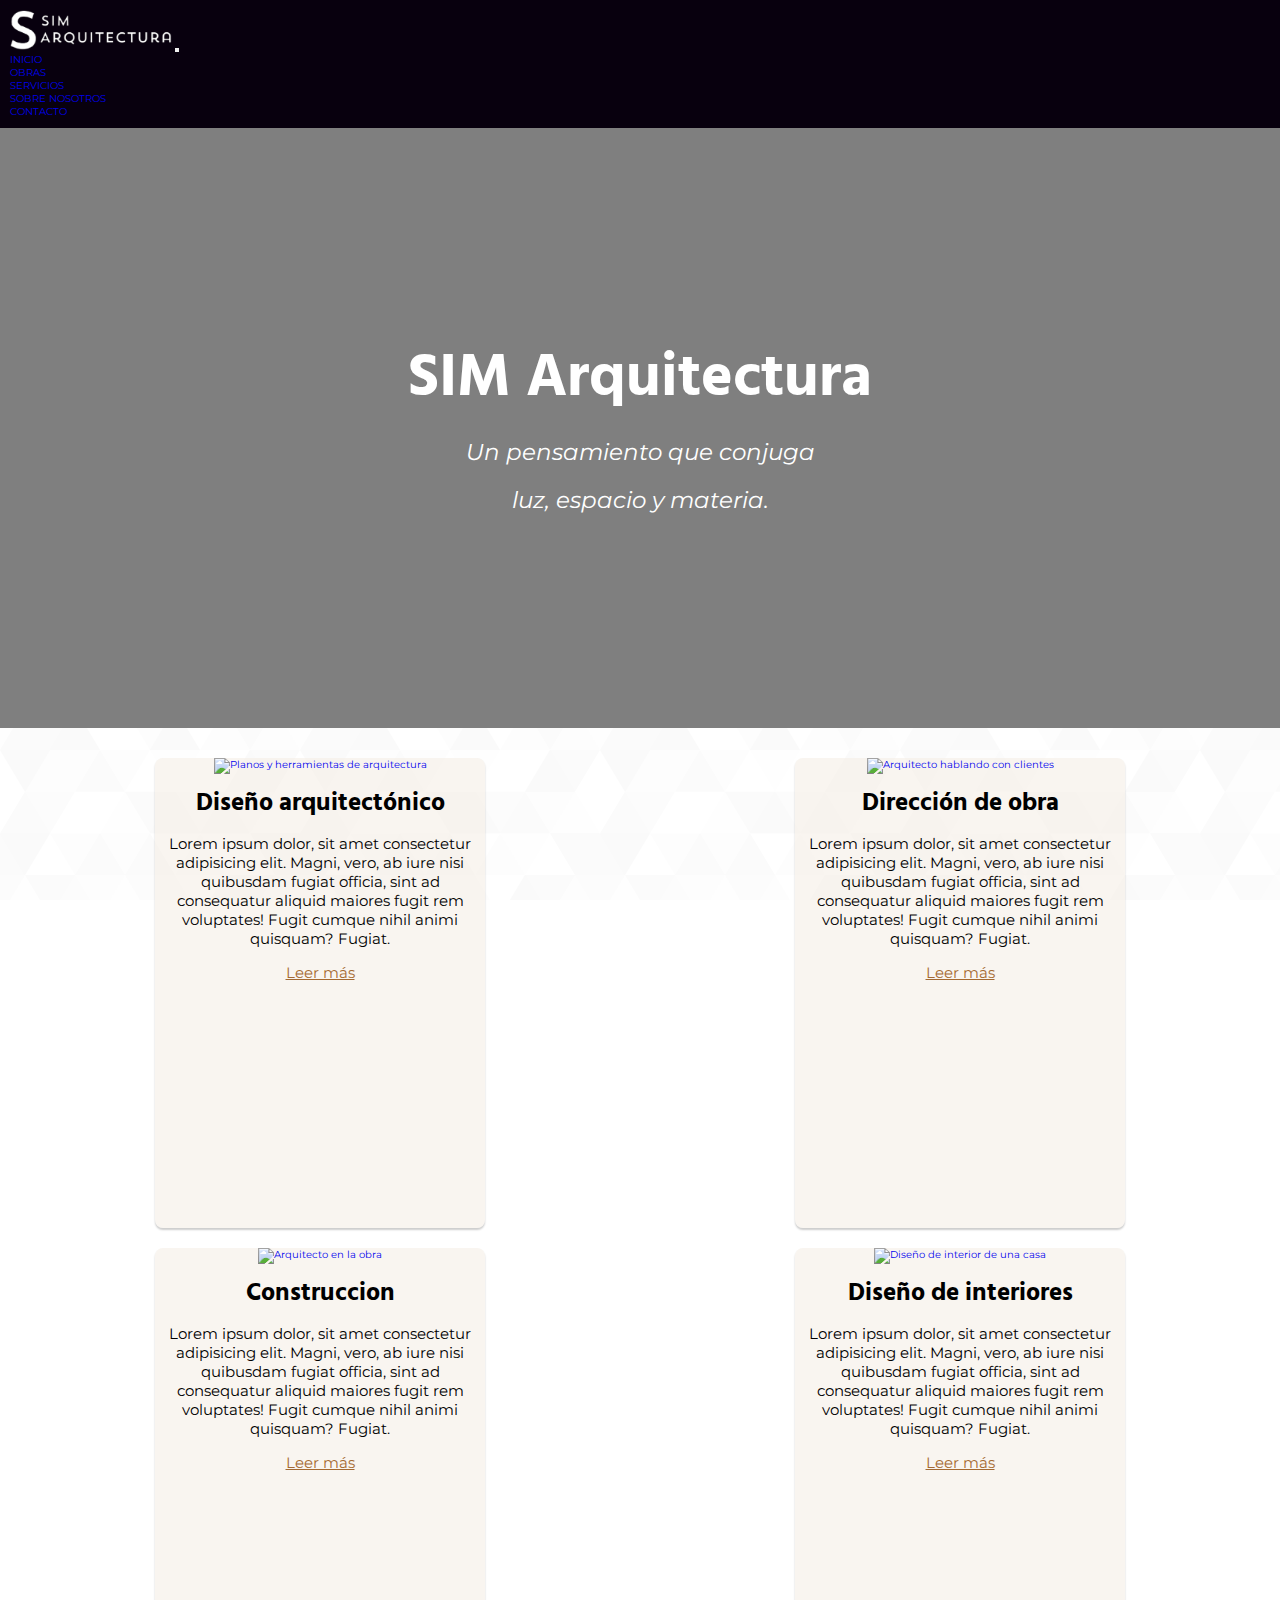
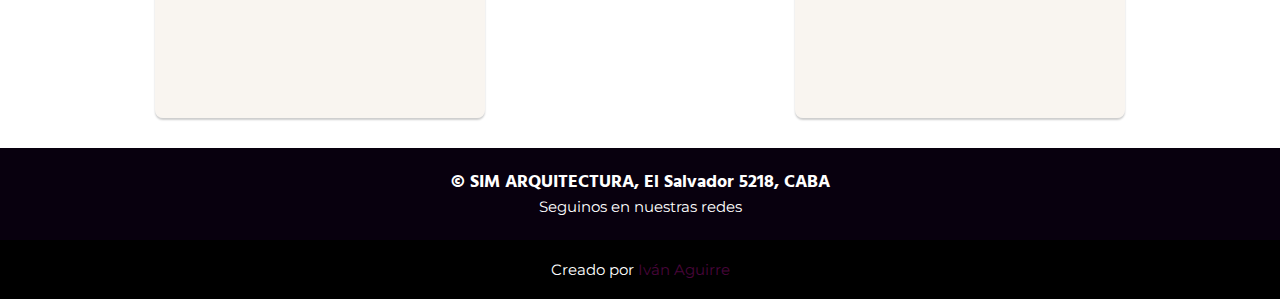
==== commit 7c163a0e: "Merge pull request #8 from aguirre-ivan/sass7-1" ====
--- a/index.html
+++ b/index.html
@@ -4,11 +4,14 @@
     <head>
         <meta charset="UTF-8">
         <meta http-equiv='X-UA-Compatible' content='IE=edge'>
-        <title>SIM Arquitectura</title>
+        <title>SIM Arquitectura | Inicio</title>
         <link rel="icon" href="assets/img/favicon.png">
+        <meta name='author' content='Aguirre Ivan Gonzalo'>
         <meta name='keywords'
-            content='arquitectura,estudio,edificios,casas,construccion'>
-        <meta name='author' content='Aguirre Ivan Gonzalo'>
+            content='arquitectura,estudio,sim,obra,construccion,diseño'>
+        <meta name='description'
+            content='SIM Arquitectura, un estudio que conjuga luz, espacio
+            y materia. Dedicados al diseño premium de obras y contrucciones.'>
         <meta name="viewport" content="width=device-width, initial-scale=1.0">
         <script src="https://kit.fontawesome.com/0fd078418e.js"
             crossorigin="anonymous"></script>
@@ -68,7 +71,7 @@
             </nav>
         </header>
 
-        <section class="portada">
+        <section class="cover">
             <article class="estudio-card">
                 <h1 class="estudio-card__title">SIM Arquitectura</h1>
                 <p class="estudio-card__paragraph">Un pensamiento que conjuga</p>
--- a/assets/css/style.css
+++ b/assets/css/style.css
@@ -4,11 +4,14 @@
 }
 
 * {
-  font-family: "Roboto", sans-serif;
   font-family: "Montserrat", sans-serif;
   box-sizing: border-box;
   margin: 0;
   padding: 0;
+}
+
+body {
+  min-height: 100vh;
 }
 
 h1,
@@ -17,12 +20,7 @@
 h4,
 h5,
 h6 {
-  font-family: "Roboto Condensed", sans-serif;
   font-family: "Hind", sans-serif;
-}
-
-body {
-  min-height: 100vh;
 }
 
 a {
@@ -31,6 +29,28 @@
 
 li {
   list-style: none;
+}
+
+.basic-title {
+  margin: 0rem 1rem;
+  margin-top: 2.5rem;
+  text-align: center;
+}
+.basic-title h1 {
+  font-size: 4rem;
+}
+.basic-title h2 {
+  font-size: 3rem;
+}
+
+.basic-text {
+  width: 100%;
+  font-size: 2rem;
+  margin: 2rem 0rem 0rem;
+}
+.basic-text p {
+  padding: 0rem 0.5rem;
+  margin: 1rem 0rem;
 }
 
 .grid-layout-index {
@@ -41,13 +61,6 @@
 .grid-layout-pages {
   display: grid;
   grid-template-rows: repeat(3, auto);
-}
-
-.content {
-  background-color: #cdbeaa;
-  background-image: url("data:image/svg+xml,%3Csvg xmlns='http://www.w3.org/2000/svg' width='400' height='200' viewBox='0 0 160 80'%3E%3Cg fill='%23B19C7F' fill-opacity='0.12'%3E%3Cpolygon points='0 10 0 0 10 0'/%3E%3Cpolygon points='0 40 0 30 10 30'/%3E%3Cpolygon points='0 30 0 20 10 20'/%3E%3Cpolygon points='0 70 0 60 10 60'/%3E%3Cpolygon points='0 80 0 70 10 70'/%3E%3Cpolygon points='50 80 50 70 60 70'/%3E%3Cpolygon points='10 20 10 10 20 10'/%3E%3Cpolygon points='10 40 10 30 20 30'/%3E%3Cpolygon points='20 10 20 0 30 0'/%3E%3Cpolygon points='10 10 10 0 20 0'/%3E%3Cpolygon points='30 20 30 10 40 10'/%3E%3Cpolygon points='20 20 20 40 40 20'/%3E%3Cpolygon points='40 10 40 0 50 0'/%3E%3Cpolygon points='40 20 40 10 50 10'/%3E%3Cpolygon points='40 40 40 30 50 30'/%3E%3Cpolygon points='30 40 30 30 40 30'/%3E%3Cpolygon points='40 60 40 50 50 50'/%3E%3Cpolygon points='50 30 50 20 60 20'/%3E%3Cpolygon points='40 60 40 80 60 60'/%3E%3Cpolygon points='50 40 50 60 70 40'/%3E%3Cpolygon points='60 0 60 20 80 0'/%3E%3Cpolygon points='70 30 70 20 80 20'/%3E%3Cpolygon points='70 40 70 30 80 30'/%3E%3Cpolygon points='60 60 60 80 80 60'/%3E%3Cpolygon points='80 10 80 0 90 0'/%3E%3Cpolygon points='70 40 70 60 90 40'/%3E%3Cpolygon points='80 60 80 50 90 50'/%3E%3Cpolygon points='60 30 60 20 70 20'/%3E%3Cpolygon points='80 70 80 80 90 80 100 70'/%3E%3Cpolygon points='80 10 80 40 110 10'/%3E%3Cpolygon points='110 40 110 30 120 30'/%3E%3Cpolygon points='90 40 90 70 120 40'/%3E%3Cpolygon points='10 50 10 80 40 50'/%3E%3Cpolygon points='110 60 110 50 120 50'/%3E%3Cpolygon points='100 60 100 80 120 60'/%3E%3Cpolygon points='110 0 110 20 130 0'/%3E%3Cpolygon points='120 30 120 20 130 20'/%3E%3Cpolygon points='130 10 130 0 140 0'/%3E%3Cpolygon points='130 30 130 20 140 20'/%3E%3Cpolygon points='120 40 120 30 130 30'/%3E%3Cpolygon points='130 50 130 40 140 40'/%3E%3Cpolygon points='120 50 120 70 140 50'/%3E%3Cpolygon points='110 70 110 80 130 80 140 70'/%3E%3Cpolygon points='140 10 140 0 150 0'/%3E%3Cpolygon points='140 20 140 10 150 10'/%3E%3Cpolygon points='140 40 140 30 150 30'/%3E%3Cpolygon points='140 50 140 40 150 40'/%3E%3Cpolygon points='140 70 140 60 150 60'/%3E%3Cpolygon points='150 20 150 40 160 30 160 20'/%3E%3Cpolygon points='150 60 150 50 160 50'/%3E%3Cpolygon points='140 70 140 80 150 80 160 70'/%3E%3C/g%3E%3C/svg%3E");
-  background-attachment: fixed;
-  height: auto;
 }
 
 header {
@@ -64,7 +77,7 @@
   transform: scale(1.05);
 }
 
-.portada {
+.cover {
   height: 50rem;
   background-image: url(../img/index/portada.jpg);
   background-color: rgba(0, 0, 0, 0.5);
@@ -72,14 +85,171 @@
   background-size: cover;
   background-position: center;
   display: flex;
-  align-items: center;
-}
-
+  flex-direction: row;
+  align-items: center;
+  justify-content: flex-start;
+}
+
+@media only screen and (min-width: 768px) {
+  .cover {
+    height: 60rem;
+  }
+}
+.content {
+  background-color: rgb(255, 255, 255);
+  background-image: url("data:image/svg+xml,%3Csvg xmlns='http://www.w3.org/2000/svg' width='100%25'%3E%3Cdefs%3E%3ClinearGradient id='a' gradientUnits='userSpaceOnUse' x1='0' x2='0' y1='0' y2='100%25' gradientTransform='rotate(252,960,476)'%3E%3Cstop offset='0' stop-color='%23ffffff'/%3E%3Cstop offset='1' stop-color='%23FFFFFF'/%3E%3C/linearGradient%3E%3Cpattern patternUnits='userSpaceOnUse' id='b' width='300' height='250' x='0' y='0' viewBox='0 0 1080 900'%3E%3Cg fill-opacity='0.02'%3E%3Cpolygon fill='%23444' points='90 150 0 300 180 300'/%3E%3Cpolygon points='90 150 180 0 0 0'/%3E%3Cpolygon fill='%23AAA' points='270 150 360 0 180 0'/%3E%3Cpolygon fill='%23DDD' points='450 150 360 300 540 300'/%3E%3Cpolygon fill='%23999' points='450 150 540 0 360 0'/%3E%3Cpolygon points='630 150 540 300 720 300'/%3E%3Cpolygon fill='%23DDD' points='630 150 720 0 540 0'/%3E%3Cpolygon fill='%23444' points='810 150 720 300 900 300'/%3E%3Cpolygon fill='%23FFF' points='810 150 900 0 720 0'/%3E%3Cpolygon fill='%23DDD' points='990 150 900 300 1080 300'/%3E%3Cpolygon fill='%23444' points='990 150 1080 0 900 0'/%3E%3Cpolygon fill='%23DDD' points='90 450 0 600 180 600'/%3E%3Cpolygon points='90 450 180 300 0 300'/%3E%3Cpolygon fill='%23666' points='270 450 180 600 360 600'/%3E%3Cpolygon fill='%23AAA' points='270 450 360 300 180 300'/%3E%3Cpolygon fill='%23DDD' points='450 450 360 600 540 600'/%3E%3Cpolygon fill='%23999' points='450 450 540 300 360 300'/%3E%3Cpolygon fill='%23999' points='630 450 540 600 720 600'/%3E%3Cpolygon fill='%23FFF' points='630 450 720 300 540 300'/%3E%3Cpolygon points='810 450 720 600 900 600'/%3E%3Cpolygon fill='%23DDD' points='810 450 900 300 720 300'/%3E%3Cpolygon fill='%23AAA' points='990 450 900 600 1080 600'/%3E%3Cpolygon fill='%23444' points='990 450 1080 300 900 300'/%3E%3Cpolygon fill='%23222' points='90 750 0 900 180 900'/%3E%3Cpolygon points='270 750 180 900 360 900'/%3E%3Cpolygon fill='%23DDD' points='270 750 360 600 180 600'/%3E%3Cpolygon points='450 750 540 600 360 600'/%3E%3Cpolygon points='630 750 540 900 720 900'/%3E%3Cpolygon fill='%23444' points='630 750 720 600 540 600'/%3E%3Cpolygon fill='%23AAA' points='810 750 720 900 900 900'/%3E%3Cpolygon fill='%23666' points='810 750 900 600 720 600'/%3E%3Cpolygon fill='%23999' points='990 750 900 900 1080 900'/%3E%3Cpolygon fill='%23999' points='180 0 90 150 270 150'/%3E%3Cpolygon fill='%23444' points='360 0 270 150 450 150'/%3E%3Cpolygon fill='%23FFF' points='540 0 450 150 630 150'/%3E%3Cpolygon points='900 0 810 150 990 150'/%3E%3Cpolygon fill='%23222' points='0 300 -90 450 90 450'/%3E%3Cpolygon fill='%23FFF' points='0 300 90 150 -90 150'/%3E%3Cpolygon fill='%23FFF' points='180 300 90 450 270 450'/%3E%3Cpolygon fill='%23666' points='180 300 270 150 90 150'/%3E%3Cpolygon fill='%23222' points='360 300 270 450 450 450'/%3E%3Cpolygon fill='%23FFF' points='360 300 450 150 270 150'/%3E%3Cpolygon fill='%23444' points='540 300 450 450 630 450'/%3E%3Cpolygon fill='%23222' points='540 300 630 150 450 150'/%3E%3Cpolygon fill='%23AAA' points='720 300 630 450 810 450'/%3E%3Cpolygon fill='%23666' points='720 300 810 150 630 150'/%3E%3Cpolygon fill='%23FFF' points='900 300 810 450 990 450'/%3E%3Cpolygon fill='%23999' points='900 300 990 150 810 150'/%3E%3Cpolygon points='0 600 -90 750 90 750'/%3E%3Cpolygon fill='%23666' points='0 600 90 450 -90 450'/%3E%3Cpolygon fill='%23AAA' points='180 600 90 750 270 750'/%3E%3Cpolygon fill='%23444' points='180 600 270 450 90 450'/%3E%3Cpolygon fill='%23444' points='360 600 270 750 450 750'/%3E%3Cpolygon fill='%23999' points='360 600 450 450 270 450'/%3E%3Cpolygon fill='%23666' points='540 600 630 450 450 450'/%3E%3Cpolygon fill='%23222' points='720 600 630 750 810 750'/%3E%3Cpolygon fill='%23FFF' points='900 600 810 750 990 750'/%3E%3Cpolygon fill='%23222' points='900 600 990 450 810 450'/%3E%3Cpolygon fill='%23DDD' points='0 900 90 750 -90 750'/%3E%3Cpolygon fill='%23444' points='180 900 270 750 90 750'/%3E%3Cpolygon fill='%23FFF' points='360 900 450 750 270 750'/%3E%3Cpolygon fill='%23AAA' points='540 900 630 750 450 750'/%3E%3Cpolygon fill='%23FFF' points='720 900 810 750 630 750'/%3E%3Cpolygon fill='%23222' points='900 900 990 750 810 750'/%3E%3Cpolygon fill='%23222' points='1080 300 990 450 1170 450'/%3E%3Cpolygon fill='%23FFF' points='1080 300 1170 150 990 150'/%3E%3Cpolygon points='1080 600 990 750 1170 750'/%3E%3Cpolygon fill='%23666' points='1080 600 1170 450 990 450'/%3E%3Cpolygon fill='%23DDD' points='1080 900 1170 750 990 750'/%3E%3C/g%3E%3C/pattern%3E%3C/defs%3E%3Crect x='0' y='0' fill='url(%23a)' width='100%25' height='100%25'/%3E%3Crect x='0' y='0' fill='url(%23b)' width='100%25' height='100%25'/%3E%3C/svg%3E");
+  background-attachment: fixed;
+  background-size: cover;
+  height: auto;
+}
+
+footer {
+  background-color: rgb(8, 0, 14);
+  padding-top: 2rem;
+  color: rgb(255, 255, 255);
+}
+
+.footer-content {
+  display: flex;
+  flex-direction: column;
+  align-items: center;
+  justify-content: center;
+  text-align: center;
+  color: rgb(255, 255, 255);
+}
+.footer-content__copyright {
+  font-size: 1.8rem;
+}
+.footer-content__contact {
+  font-size: 1.5rem;
+}
+.footer-content__social-icons {
+  display: flex;
+  flex-direction: row;
+  align-items: center;
+  justify-content: center;
+}
+.footer-content__social-icons i {
+  font-size: 2rem;
+  padding: 2rem 0.7rem 2rem;
+  transition: all 0.3s;
+}
+.footer-content__social-icons i:hover {
+  color: rgb(165, 106, 50);
+  transform: scale(1.05);
+}
+
+.social-button {
+  color: rgb(255, 255, 255);
+}
+
+.footer-bottom {
+  text-align: center;
+  background-color: rgb(0, 0, 0);
+  font-size: 1.5rem;
+  padding: 2rem 0;
+}
+.footer-bottom a {
+  color: rgb(73, 6, 59);
+}
+
+@media only screen and (min-width: 1200px) {
+  .footer__copyright {
+    font-size: 2rem;
+  }
+  .footer__contact {
+    font-size: 1.5rem;
+  }
+}
+.obras-galery {
+  display: grid;
+  grid-template-columns: 1fr;
+  padding: 0.5rem;
+}
+.obras-galery__image {
+  padding: 1rem;
+  width: 100%;
+  height: 100%;
+  transition: 0.4s;
+}
+.obras-galery__image:hover {
+  width: 100%;
+  transform: scale(1.03);
+}
+
+@media only screen and (min-width: 768px) {
+  .obras-galery {
+    grid-template-columns: repeat(2, 1fr);
+  }
+  .obras-galery__image-container:nth-child(5) {
+    grid-column-start: span 2;
+  }
+  .obras-galery__image-container:nth-child(14) {
+    grid-column-start: span 2;
+  }
+  .obras-galery__image-container:nth-child(27) {
+    grid-column-start: span 2;
+  }
+  .obras-galery__image {
+    -o-object-fit: cover;
+       object-fit: cover;
+  }
+}
+@media only screen and (min-width: 1200px) {
+  .obras-galery {
+    grid-template-columns: repeat(3, 1fr);
+  }
+  .obras-galery__image-container:nth-child(7) {
+    grid-column-start: span 2;
+  }
+  .obras-galery__image-container:nth-child(27) {
+    grid-column-start: span 1;
+  }
+}
+@media only screen and (min-width: 1920px) {
+  .obras-galery {
+    grid-template-columns: repeat(4, 1fr);
+  }
+  .obras-galery__image-container:nth-child(3) {
+    grid-column-start: span 2;
+  }
+  .obras-galery__image-container:nth-child(27) {
+    grid-column-start: span 2;
+  }
+}
+.section-attributes-cards {
+  width: 100%;
+  padding: 2rem 0;
+  display: grid;
+  grid-template-rows: auto;
+  background-color: rgb(255, 255, 255);
+  background-image: url("data:image/svg+xml,%3Csvg xmlns='http://www.w3.org/2000/svg' width='100%25'%3E%3Cdefs%3E%3ClinearGradient id='a' gradientUnits='userSpaceOnUse' x1='0' x2='0' y1='0' y2='100%25' gradientTransform='rotate(252,960,476)'%3E%3Cstop offset='0' stop-color='%23ffffff'/%3E%3Cstop offset='1' stop-color='%23FFFFFF'/%3E%3C/linearGradient%3E%3Cpattern patternUnits='userSpaceOnUse' id='b' width='300' height='250' x='0' y='0' viewBox='0 0 1080 900'%3E%3Cg fill-opacity='0.02'%3E%3Cpolygon fill='%23444' points='90 150 0 300 180 300'/%3E%3Cpolygon points='90 150 180 0 0 0'/%3E%3Cpolygon fill='%23AAA' points='270 150 360 0 180 0'/%3E%3Cpolygon fill='%23DDD' points='450 150 360 300 540 300'/%3E%3Cpolygon fill='%23999' points='450 150 540 0 360 0'/%3E%3Cpolygon points='630 150 540 300 720 300'/%3E%3Cpolygon fill='%23DDD' points='630 150 720 0 540 0'/%3E%3Cpolygon fill='%23444' points='810 150 720 300 900 300'/%3E%3Cpolygon fill='%23FFF' points='810 150 900 0 720 0'/%3E%3Cpolygon fill='%23DDD' points='990 150 900 300 1080 300'/%3E%3Cpolygon fill='%23444' points='990 150 1080 0 900 0'/%3E%3Cpolygon fill='%23DDD' points='90 450 0 600 180 600'/%3E%3Cpolygon points='90 450 180 300 0 300'/%3E%3Cpolygon fill='%23666' points='270 450 180 600 360 600'/%3E%3Cpolygon fill='%23AAA' points='270 450 360 300 180 300'/%3E%3Cpolygon fill='%23DDD' points='450 450 360 600 540 600'/%3E%3Cpolygon fill='%23999' points='450 450 540 300 360 300'/%3E%3Cpolygon fill='%23999' points='630 450 540 600 720 600'/%3E%3Cpolygon fill='%23FFF' points='630 450 720 300 540 300'/%3E%3Cpolygon points='810 450 720 600 900 600'/%3E%3Cpolygon fill='%23DDD' points='810 450 900 300 720 300'/%3E%3Cpolygon fill='%23AAA' points='990 450 900 600 1080 600'/%3E%3Cpolygon fill='%23444' points='990 450 1080 300 900 300'/%3E%3Cpolygon fill='%23222' points='90 750 0 900 180 900'/%3E%3Cpolygon points='270 750 180 900 360 900'/%3E%3Cpolygon fill='%23DDD' points='270 750 360 600 180 600'/%3E%3Cpolygon points='450 750 540 600 360 600'/%3E%3Cpolygon points='630 750 540 900 720 900'/%3E%3Cpolygon fill='%23444' points='630 750 720 600 540 600'/%3E%3Cpolygon fill='%23AAA' points='810 750 720 900 900 900'/%3E%3Cpolygon fill='%23666' points='810 750 900 600 720 600'/%3E%3Cpolygon fill='%23999' points='990 750 900 900 1080 900'/%3E%3Cpolygon fill='%23999' points='180 0 90 150 270 150'/%3E%3Cpolygon fill='%23444' points='360 0 270 150 450 150'/%3E%3Cpolygon fill='%23FFF' points='540 0 450 150 630 150'/%3E%3Cpolygon points='900 0 810 150 990 150'/%3E%3Cpolygon fill='%23222' points='0 300 -90 450 90 450'/%3E%3Cpolygon fill='%23FFF' points='0 300 90 150 -90 150'/%3E%3Cpolygon fill='%23FFF' points='180 300 90 450 270 450'/%3E%3Cpolygon fill='%23666' points='180 300 270 150 90 150'/%3E%3Cpolygon fill='%23222' points='360 300 270 450 450 450'/%3E%3Cpolygon fill='%23FFF' points='360 300 450 150 270 150'/%3E%3Cpolygon fill='%23444' points='540 300 450 450 630 450'/%3E%3Cpolygon fill='%23222' points='540 300 630 150 450 150'/%3E%3Cpolygon fill='%23AAA' points='720 300 630 450 810 450'/%3E%3Cpolygon fill='%23666' points='720 300 810 150 630 150'/%3E%3Cpolygon fill='%23FFF' points='900 300 810 450 990 450'/%3E%3Cpolygon fill='%23999' points='900 300 990 150 810 150'/%3E%3Cpolygon points='0 600 -90 750 90 750'/%3E%3Cpolygon fill='%23666' points='0 600 90 450 -90 450'/%3E%3Cpolygon fill='%23AAA' points='180 600 90 750 270 750'/%3E%3Cpolygon fill='%23444' points='180 600 270 450 90 450'/%3E%3Cpolygon fill='%23444' points='360 600 270 750 450 750'/%3E%3Cpolygon fill='%23999' points='360 600 450 450 270 450'/%3E%3Cpolygon fill='%23666' points='540 600 630 450 450 450'/%3E%3Cpolygon fill='%23222' points='720 600 630 750 810 750'/%3E%3Cpolygon fill='%23FFF' points='900 600 810 750 990 750'/%3E%3Cpolygon fill='%23222' points='900 600 990 450 810 450'/%3E%3Cpolygon fill='%23DDD' points='0 900 90 750 -90 750'/%3E%3Cpolygon fill='%23444' points='180 900 270 750 90 750'/%3E%3Cpolygon fill='%23FFF' points='360 900 450 750 270 750'/%3E%3Cpolygon fill='%23AAA' points='540 900 630 750 450 750'/%3E%3Cpolygon fill='%23FFF' points='720 900 810 750 630 750'/%3E%3Cpolygon fill='%23222' points='900 900 990 750 810 750'/%3E%3Cpolygon fill='%23222' points='1080 300 990 450 1170 450'/%3E%3Cpolygon fill='%23FFF' points='1080 300 1170 150 990 150'/%3E%3Cpolygon points='1080 600 990 750 1170 750'/%3E%3Cpolygon fill='%23666' points='1080 600 1170 450 990 450'/%3E%3Cpolygon fill='%23DDD' points='1080 900 1170 750 990 750'/%3E%3C/g%3E%3C/pattern%3E%3C/defs%3E%3Crect x='0' y='0' fill='url(%23a)' width='100%25' height='100%25'/%3E%3Crect x='0' y='0' fill='url(%23b)' width='100%25' height='100%25'/%3E%3C/svg%3E");
+  background-attachment: fixed;
+  background-size: cover;
+}
+
+@media only screen and (min-width: 768px) {
+  .section-attributes-cards {
+    grid-template-columns: repeat(2, auto);
+    grid-template-rows: repeat(2, auto);
+  }
+}
+@media only screen and (min-width: 1366px) {
+  .section-attributes-cards {
+    grid-template-columns: repeat(4, auto);
+  }
+}
+@media only screen and (min-width: 1920px) {
+  .section-attributes-cards {
+    padding-left: 9rem;
+    padding-right: 9rem;
+  }
+}
 .estudio-card {
   display: flex;
-  align-items: center;
-  justify-content: center;
-  flex-direction: column;
+  flex-direction: column;
+  align-items: center;
+  justify-content: center;
   margin: auto;
   color: rgb(255, 255, 255);
 }
@@ -92,15 +262,15 @@
   font-style: italic;
 }
 
-.section-attributes-cards {
-  width: 100%;
-  padding: 2rem 0;
-  display: grid;
-  grid-template-rows: auto;
-  background-color: #cdbeaa;
-  background-image: url("data:image/svg+xml,%3Csvg xmlns='http://www.w3.org/2000/svg' width='400' height='200' viewBox='0 0 160 80'%3E%3Cg fill='%23B19C7F' fill-opacity='0.08'%3E%3Cpolygon points='0 10 0 0 10 0'/%3E%3Cpolygon points='0 40 0 30 10 30'/%3E%3Cpolygon points='0 30 0 20 10 20'/%3E%3Cpolygon points='0 70 0 60 10 60'/%3E%3Cpolygon points='0 80 0 70 10 70'/%3E%3Cpolygon points='50 80 50 70 60 70'/%3E%3Cpolygon points='10 20 10 10 20 10'/%3E%3Cpolygon points='10 40 10 30 20 30'/%3E%3Cpolygon points='20 10 20 0 30 0'/%3E%3Cpolygon points='10 10 10 0 20 0'/%3E%3Cpolygon points='30 20 30 10 40 10'/%3E%3Cpolygon points='20 20 20 40 40 20'/%3E%3Cpolygon points='40 10 40 0 50 0'/%3E%3Cpolygon points='40 20 40 10 50 10'/%3E%3Cpolygon points='40 40 40 30 50 30'/%3E%3Cpolygon points='30 40 30 30 40 30'/%3E%3Cpolygon points='40 60 40 50 50 50'/%3E%3Cpolygon points='50 30 50 20 60 20'/%3E%3Cpolygon points='40 60 40 80 60 60'/%3E%3Cpolygon points='50 40 50 60 70 40'/%3E%3Cpolygon points='60 0 60 20 80 0'/%3E%3Cpolygon points='70 30 70 20 80 20'/%3E%3Cpolygon points='70 40 70 30 80 30'/%3E%3Cpolygon points='60 60 60 80 80 60'/%3E%3Cpolygon points='80 10 80 0 90 0'/%3E%3Cpolygon points='70 40 70 60 90 40'/%3E%3Cpolygon points='80 60 80 50 90 50'/%3E%3Cpolygon points='60 30 60 20 70 20'/%3E%3Cpolygon points='80 70 80 80 90 80 100 70'/%3E%3Cpolygon points='80 10 80 40 110 10'/%3E%3Cpolygon points='110 40 110 30 120 30'/%3E%3Cpolygon points='90 40 90 70 120 40'/%3E%3Cpolygon points='10 50 10 80 40 50'/%3E%3Cpolygon points='110 60 110 50 120 50'/%3E%3Cpolygon points='100 60 100 80 120 60'/%3E%3Cpolygon points='110 0 110 20 130 0'/%3E%3Cpolygon points='120 30 120 20 130 20'/%3E%3Cpolygon points='130 10 130 0 140 0'/%3E%3Cpolygon points='130 30 130 20 140 20'/%3E%3Cpolygon points='120 40 120 30 130 30'/%3E%3Cpolygon points='130 50 130 40 140 40'/%3E%3Cpolygon points='120 50 120 70 140 50'/%3E%3Cpolygon points='110 70 110 80 130 80 140 70'/%3E%3Cpolygon points='140 10 140 0 150 0'/%3E%3Cpolygon points='140 20 140 10 150 10'/%3E%3Cpolygon points='140 40 140 30 150 30'/%3E%3Cpolygon points='140 50 140 40 150 40'/%3E%3Cpolygon points='140 70 140 60 150 60'/%3E%3Cpolygon points='150 20 150 40 160 30 160 20'/%3E%3Cpolygon points='150 60 150 50 160 50'/%3E%3Cpolygon points='140 70 140 80 150 80 160 70'/%3E%3C/g%3E%3C/svg%3E");
-}
-
+@media only screen and (min-width: 768px) {
+  .estudio-card__title {
+    font-size: 6rem;
+  }
+  .estudio-card__paragraph {
+    padding: 1rem;
+    font-size: 2.3rem;
+  }
+}
 .estudio-attributes-card-container {
   padding: 1rem 0;
 }
@@ -142,129 +312,16 @@
   color: rgb(165, 106, 50);
 }
 
-footer {
-  background-color: rgb(8, 0, 14);
-  padding-top: 2rem;
-  color: rgb(255, 255, 255);
-}
-
-.footer-content {
-  display: flex;
-  flex-direction: column;
-  justify-content: center;
-  align-items: center;
-  text-align: center;
-  color: rgb(255, 255, 255);
-}
-.footer-content__copyright {
-  font-size: 1.8rem;
-}
-.footer-content__contact {
-  font-size: 1.5rem;
-}
-.footer-content__social-icons {
-  display: flex;
-  justify-content: center;
-  align-items: center;
-}
-.footer-content__social-icons i {
-  font-size: 2rem;
-  padding: 2rem 0.7rem 2rem;
-  transition: all 0.3s;
-}
-.footer-content__social-icons i:hover {
-  color: rgb(165, 106, 50);
-  transform: scale(1.05);
-}
-
-.social-button {
-  color: rgb(255, 255, 255);
-}
-
-.footer-bottom {
-  text-align: center;
-  background-color: rgb(0, 0, 0);
-  font-size: 1.5rem;
-  padding: 2rem 0;
-}
-.footer-bottom a {
-  color: rgb(73, 6, 59);
-}
-
-.obras-galery {
-  display: grid;
-  grid-template-columns: 1fr;
-  padding: 0.5rem;
-}
-.obras-galery__image {
-  padding: 1rem;
-  width: 100%;
-  height: 100%;
-  transition: 0.4s;
-}
-.obras-galery__image:hover {
-  width: 100%;
-  transform: scale(1.03);
-}
-
-.sobre-nosotros {
-  display: flex;
-  justify-content: center;
-  flex-direction: column;
-  align-items: center;
-  margin: 0 auto;
-  padding: 2rem;
-}
-.sobre-nosotros__image {
-  width: 100%;
-  border-radius: 2rem;
-}
-
-.basic-text {
-  width: 100%;
-  font-size: 2rem;
-}
-.basic-text p {
-  padding: 1rem 0.5rem;
-}
-
-.basic-title {
-  font-size: 3rem;
-}
-
-.contact {
-  display: flex;
-  flex-direction: column;
-  align-items: center;
-  justify-content: center;
-  margin: 0 auto;
-  padding: 2rem;
-  height: 100%;
-  max-width: 120rem;
-}
-.contact__card {
-  width: 100%;
-  padding: 1rem;
-  color: rgb(255, 255, 255);
-  background: linear-gradient(90deg, rgb(19, 2, 32) 0%, rgb(8, 0, 14) 100%);
-  border-radius: 1rem;
-  padding: 2rem;
-  margin-bottom: 2rem;
-}
-.contact__ubication {
-  padding: 1rem;
-  width: 100%;
-}
-.contact__ubication iframe {
-  width: 100%;
-  height: 30rem;
-}
-
+@media only screen and (min-width: 1366px) {
+  .estudio-attributes-card {
+    width: 33rem;
+  }
+}
 .servicio-cards-container {
   display: flex;
-  align-items: center;
-  justify-content: center;
-  flex-direction: column;
+  flex-direction: column;
+  align-items: center;
+  justify-content: center;
   width: 100%;
   margin: 0 auto;
   padding: 0.5rem 0.5rem;
@@ -272,9 +329,9 @@
 
 .servicio-card {
   display: flex;
-  align-items: center;
-  justify-content: center;
   flex-direction: column-reverse;
+  align-items: center;
+  justify-content: center;
   min-height: 40rem;
   width: 100%;
   overflow: hidden;
@@ -300,11 +357,12 @@
   padding: 2rem;
   flex: 50%;
   height: 100%;
-  display: flex;
-  align-items: flex-start;
-  flex-direction: column;
   background: linear-gradient(90deg, rgb(19, 2, 32) 0%, rgb(8, 0, 14) 100%);
   color: rgb(255, 255, 255);
+  display: flex;
+  flex-direction: column;
+  align-items: flex-start;
+  justify-content: flex-start;
 }
 .servicio-card__text h4 {
   font-size: 2.6rem;
@@ -326,36 +384,6 @@
 }
 
 @media only screen and (min-width: 768px) {
-  .portada {
-    height: 60rem;
-  }
-  .estudio-card__title {
-    font-size: 6rem;
-  }
-  .estudio-card__paragraph {
-    padding: 1rem;
-    font-size: 2.3rem;
-  }
-  .section-attributes-cards {
-    grid-template-columns: repeat(2, auto);
-    grid-template-rows: repeat(2, auto);
-  }
-  .obras-galery {
-    grid-template-columns: repeat(2, 1fr);
-  }
-  .obras-galery__image-container:nth-child(5) {
-    grid-column-start: span 2;
-  }
-  .obras-galery__image-container:nth-child(14) {
-    grid-column-start: span 2;
-  }
-  .obras-galery__image-container:nth-child(27) {
-    grid-column-start: span 2;
-  }
-  .obras-galery__image {
-    -o-object-fit: cover;
-       object-fit: cover;
-  }
   .servicio-card__text h4 {
     font-size: 4.5rem;
   }
@@ -366,26 +394,8 @@
   .servicio-card__text p {
     font-size: 1.5rem;
   }
-  .contact__ubication iframe {
-    height: 35rem;
-  }
 }
 @media only screen and (min-width: 1200px) {
-  .footer__copyright {
-    font-size: 2rem;
-  }
-  .footer__contact {
-    font-size: 1.5rem;
-  }
-  .obras-galery {
-    grid-template-columns: repeat(3, 1fr);
-  }
-  .obras-galery__image-container:nth-child(7) {
-    grid-column-start: span 2;
-  }
-  .obras-galery__image-container:nth-child(27) {
-    grid-column-start: span 1;
-  }
   .servicio-cards-container {
     padding: 4rem 0;
   }
@@ -397,33 +407,156 @@
   .servicio-card:nth-child(even) {
     flex-direction: row-reverse;
   }
+}
+.section-profiles {
+  display: flex;
+  flex-direction: column;
+  align-items: center;
+  justify-content: center;
+}
+
+.profiles-container {
+  display: flex;
+  flex-direction: column;
+  align-items: center;
+  justify-content: center;
+  margin-bottom: 2rem;
+}
+
+.profile-container {
+  padding: 2rem;
+}
+
+.profile-card {
+  margin-top: 20px;
+}
+.profile-card .card-img-block {
+  width: 91%;
+  margin: 0 auto;
+  position: relative;
+  top: -20px;
+}
+.profile-card .card-img-block img {
+  border-radius: 5px;
+  box-shadow: 0 0 10px rgba(0, 0, 0, 0.5);
+}
+.profile-card h5 {
+  color: #4E5E30;
+  font-weight: 600;
+}
+.profile-card p {
+  font-size: 14px;
+  font-weight: 300;
+}
+
+@media only screen and (min-width: 768px) {
+  .profiles-container {
+    display: flex;
+    flex-direction: row;
+    align-items: center;
+    justify-content: center;
+  }
+}
+.sobre-nosotros {
+  display: flex;
+  flex-direction: column;
+  align-items: center;
+  justify-content: center;
+  margin: 0 auto;
+  padding: 2rem;
+}
+.sobre-nosotros__image {
+  width: 100%;
+  overflow: hidden;
+}
+.sobre-nosotros__image img {
+  height: 50rem;
+  width: 100%;
+  -o-object-fit: cover;
+     object-fit: cover;
+  border-radius: 0.5rem;
+}
+
+@media only screen and (min-width: 1200px) {
   .sobre-nosotros {
+    display: flex;
+    flex-direction: row-reverse;
+    align-items: center;
+    justify-content: center;
     max-width: 120rem;
   }
-  .contact__card {
-    max-width: 120rem;
-  }
-}
+  .sobre-nosotros__image {
+    padding: 2rem;
+  }
+}
+.contact {
+  display: flex;
+  flex-direction: column;
+  align-items: center;
+  justify-content: center;
+  margin: 0 auto;
+  padding: 2rem;
+  padding-top: 0;
+  max-width: 120rem;
+}
+
+.contact-card {
+  background: rgba(243, 236, 227, 0.5215686275);
+  width: 60rem;
+  border-radius: 1rem;
+  margin: 2rem 0rem 0rem;
+  padding: 2rem;
+  padding-top: 0rem;
+}
+.contact-card .basic-title {
+  text-align: left;
+}
+.contact-card form {
+  display: flex;
+  flex-direction: column;
+  align-items: left;
+  justify-content: center;
+  width: 100%;
+}
+
+.contact-ubication {
+  padding: 2rem;
+  max-width: 120rem;
+}
+.contact-ubication iframe {
+  width: 100%;
+  height: 30rem;
+}
+
 @media only screen and (min-width: 1366px) {
-  .section-attributes-cards {
-    grid-template-columns: repeat(4, auto);
-  }
-  .estudio-attributes-card {
-    width: 33rem;
-  }
-}
-@media only screen and (min-width: 1920px) {
-  .section-attributes-cards {
-    padding-left: 9rem;
-    padding-right: 9rem;
-  }
-  .obras-galery {
-    grid-template-columns: repeat(4, 1fr);
-  }
-  .obras-galery__image-container:nth-child(3) {
-    grid-column-start: span 2;
-  }
-  .obras-galery__image-container:nth-child(27) {
-    grid-column-start: span 2;
+  .contact-card {
+    width: 90%;
+  }
+  .contact-card form {
+    display: flex;
+    flex-direction: row;
+    align-items: left;
+    justify-content: space-around;
+  }
+  .contact-card__datos-personales {
+    width: 50%;
+    padding-right: 2rem;
+  }
+  .contact-card__consulta {
+    width: 50%;
+    padding-left: 2rem;
+  }
+  .contact-ubication {
+    display: flex;
+    flex-direction: row;
+    align-items: center;
+    justify-content: center;
+  }
+  .contact-ubication .basic-text {
+    width: 80%;
+  }
+  .contact-ubication iframe {
+    width: 90%;
+    height: 40rem;
   }
 }/*# sourceMappingURL=style.css.map */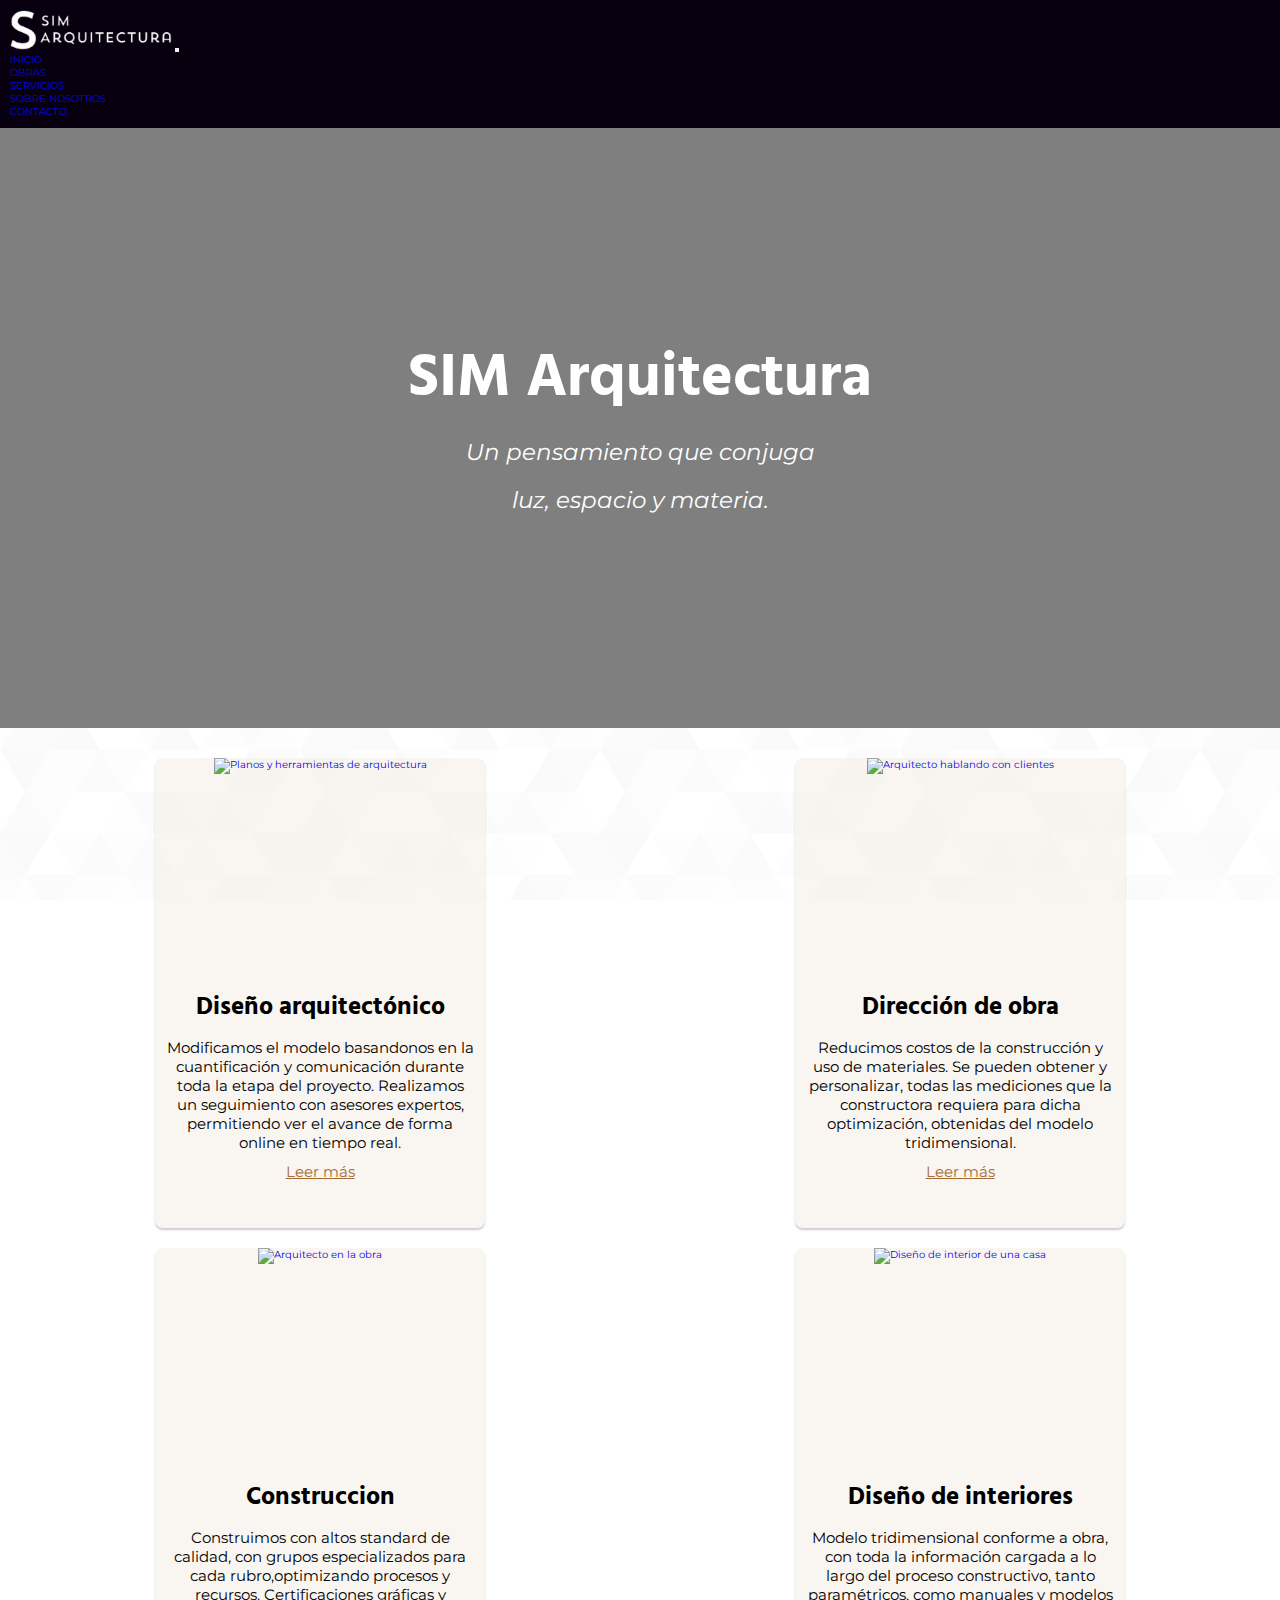
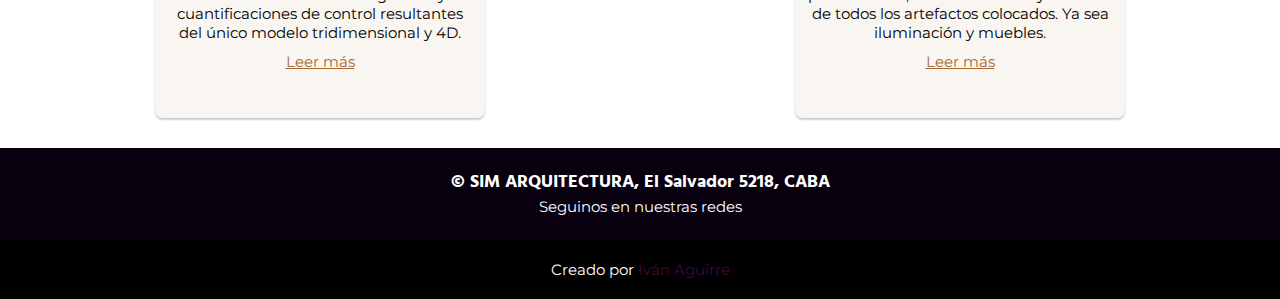
==== commit ba2916d7: "Moved stylesheet" ====
--- a/index.html
+++ b/index.html
@@ -1,205 +1,237 @@
 <!DOCTYPE html>
 <html lang="en">
 
-    <head>
-        <meta charset="UTF-8">
-        <meta http-equiv='X-UA-Compatible' content='IE=edge'>
-        <title>SIM Arquitectura | Inicio</title>
-        <link rel="icon" href="assets/img/favicon.png">
-        <meta name='author' content='Aguirre Ivan Gonzalo'>
-        <meta name='keywords'
-            content='arquitectura,estudio,sim,obra,construccion,diseño'>
-        <meta name='description'
-            content='SIM Arquitectura, un estudio que conjuga luz, espacio
-            y materia. Dedicados al diseño premium de obras y contrucciones.'>
-        <meta name="viewport" content="width=device-width, initial-scale=1.0">
-        <script src="https://kit.fontawesome.com/0fd078418e.js"
-            crossorigin="anonymous"></script>
-        <link
-            href="https://cdn.jsdelivr.net/npm/bootstrap@5.1.3/dist/css/bootstrap.min.css"
-            rel="stylesheet"
-            integrity="sha384-1BmE4kWBq78iYhFldvKuhfTAU6auU8tT94WrHftjDbrCEXSU1oBoqyl2QvZ6jIW3"
-            crossorigin="anonymous">
-        <link rel='stylesheet' type='text/css' media='screen'
-            href='assets/css/style.css'>
-    </head>
-
-    <body class="grid-layout-index">
-        <header>
-            <nav class="navbar navbar-expand-lg navbar-dark bg-transparent">
-                <div class="container-fluid">
-                    <a class="navbar-brand" href="index.html">
-                        <img src="assets/img/logo.png" alt="Logo de SIM
-                            Arquitectura" class="nav-logo">
-                    </a>
-                    <button class="navbar-toggler" type="button"
-                        data-bs-toggle="collapse"
-                        data-bs-target="#navbarSupportedContent"
-                        aria-controls="navbarSupportedContent"
-                        aria-expanded="false" aria-label="Toggle navigation">
-                        <span class="navbar-toggler-icon"></span>
-                    </button>
-                    <div class="collapse navbar-collapse
+<head>
+    <meta charset="UTF-8">
+    <meta http-equiv='X-UA-Compatible'
+        content='IE=edge'>
+    <title>SIM Arquitectura | Inicio</title>
+    <link rel="icon"
+        href="assets/img/favicon.png">
+    <meta name='author'
+        content='Aguirre Ivan Gonzalo'>
+    <meta name='keywords'
+        content='arquitectura,estudio,sim,obra,construccion,diseño'>
+    <meta name='description'
+        content='SIM Arquitectura, un estudio que conjuga luz, espacio
+            y materia. Dedicados al diseño premium de obras y construcciones.'>
+    <meta name="viewport"
+        content="width=device-width, initial-scale=1.0">
+    <script src="https://kit.fontawesome.com/0fd078418e.js"
+        crossorigin="anonymous"></script>
+    <link href="https://cdn.jsdelivr.net/npm/bootstrap@5.1.3/dist/css/bootstrap.min.css"
+        rel="stylesheet"
+        integrity="sha384-1BmE4kWBq78iYhFldvKuhfTAU6auU8tT94WrHftjDbrCEXSU1oBoqyl2QvZ6jIW3"
+        crossorigin="anonymous">
+    <link rel='stylesheet'
+        type='text/css'
+        media='screen'
+        href='assets/sass/style.css'>
+</head>
+
+<body class="grid-layout-index">
+    <header>
+        <nav class="navbar navbar-expand-lg navbar-dark bg-transparent">
+            <div class="container-fluid">
+                <a class="navbar-brand"
+                    href="index.html">
+                    <img src="assets/img/logo.png"
+                        alt="Logo de SIM
+                            Arquitectura"
+                        class="nav-logo">
+                </a>
+                <button class="navbar-toggler"
+                    type="button"
+                    data-bs-toggle="collapse"
+                    data-bs-target="#navbarSupportedContent"
+                    aria-controls="navbarSupportedContent"
+                    aria-expanded="false"
+                    aria-label="Toggle navigation">
+                    <span class="navbar-toggler-icon"></span>
+                </button>
+                <div class="collapse navbar-collapse
                         justify-content-end"
-                        id="navbarSupportedContent">
-                        <ul class="navbar-nav mr-auto mb-2 mb-lg-0
+                    id="navbarSupportedContent">
+                    <ul class="navbar-nav mr-auto mb-2 mb-lg-0
                             ">
-                            <li class="nav-item fs-2 p-2">
-                                <a class="nav-link active"
-                                    href="index.html">INICIO</a>
-                            </li>
-                            <li class="nav-item fs-2 p-2">
-                                <a class="nav-link"
-                                    href="pages/obras.html">OBRAS</a>
-                            </li>
-                            <li class="nav-item fs-2 p-2">
-                                <a class="nav-link"
-                                    href="pages/servicios.html">SERVICIOS</a>
-                            </li>
-                            <li class="nav-item fs-2 p-2">
-                                <a class="nav-link"
-                                    href="pages/sobre_nosotros.html">SOBRE
-                                    NOSOTROS</a>
-                            </li>
-                            <li class="nav-item fs-2 p-2">
-                                <a class="nav-link"
-                                    href="pages/contacto.html">CONTACTO</a>
-                            </li>
-                        </ul>
-                    </div>
+                        <li class="nav-item fs-2 p-2">
+                            <a class="nav-link active"
+                                href="index.html">INICIO</a>
+                        </li>
+                        <li class="nav-item fs-2 p-2">
+                            <a class="nav-link"
+                                href="pages/obras.html">OBRAS</a>
+                        </li>
+                        <li class="nav-item fs-2 p-2">
+                            <a class="nav-link"
+                                href="pages/servicios.html">SERVICIOS</a>
+                        </li>
+                        <li class="nav-item fs-2 p-2">
+                            <a class="nav-link"
+                                href="pages/sobre_nosotros.html">SOBRE
+                                NOSOTROS</a>
+                        </li>
+                        <li class="nav-item fs-2 p-2">
+                            <a class="nav-link"
+                                href="pages/contacto.html">CONTACTO</a>
+                        </li>
+                    </ul>
                 </div>
-            </nav>
-        </header>
-
-        <section class="cover">
-            <article class="estudio-card">
-                <h1 class="estudio-card__title">SIM Arquitectura</h1>
-                <p class="estudio-card__paragraph">Un pensamiento que conjuga</p>
-                <p class="estudio-card__paragraph">luz, espacio y materia.</p>
-            </article>
-        </section>
-
-        <section class="section-attributes-cards">
-            <div class="estudio-attributes-card-container">
-                <section class="estudio-attributes-card">
-                    <a href="pages/servicios.html"> <img
-                            src="assets/img/index/diseno_arquitectonico_thumbnail.jpg"
-                            class="estudio-attributes-card__image" alt="Planos y
+            </div>
+        </nav>
+    </header>
+
+    <section class="cover">
+        <article class="estudio-card">
+            <h1 class="estudio-card__title">SIM Arquitectura</h1>
+            <p class="estudio-card__paragraph">Un pensamiento que conjuga</p>
+            <p class="estudio-card__paragraph">luz, espacio y materia.</p>
+        </article>
+    </section>
+
+    <section class="section-attributes-cards">
+        <div class="estudio-attributes-card-container">
+            <section class="estudio-attributes-card">
+                <a href="pages/servicios.html#diseño-arquitectonico">
+                    <div class="estudio-attributes-card__image">
+                        <img src="assets/img/index/diseno_arquitectonico_thumbnail.jpg"
+                            alt="Planos y
                             herramientas de arquitectura">
-                        <h4 class="estudio-attributes-card__title">Diseño
-                            arquitectónico</h4>
-                        <p class="estudio-attributes-card__paragraph">Lorem
-                            ipsum dolor, sit amet consectetur adipisicing elit.
-                            Magni, vero, ab iure nisi quibusdam fugiat officia,
-                            sint ad consequatur aliquid maiores fugit rem
-                            voluptates! Fugit cumque nihil animi quisquam?
-                            Fugiat.</p>
-                        <a href="pages/servicios.html"
-                            class="estudio-attributes-card__link">Leer
-                            más</a>
-                    </a>
-                </section>
-            </div>
-
-            <div class="estudio-attributes-card-container">
-                <section class="estudio-attributes-card">
-                    <a href="pages/servicios.html">
+                    </div>
+                    <h4 class="estudio-attributes-card__title">Diseño
+                        arquitectónico</h4>
+                    <p class="estudio-attributes-card__paragraph">
+                        Modificamos el modelo basandonos en la
+                        cuantificación y comunicación durante toda la etapa
+                        del proyecto. Realizamos un seguimiento con asesores
+                        expertos, permitiendo ver el avance de forma online
+                        en tiempo real.
+                    </p>
+                    <a href="pages/servicios.html#diseño-arquitectonico"
+                        class="estudio-attributes-card__link">Leer
+                        más</a>
+                </a>
+            </section>
+        </div>
+
+        <div class="estudio-attributes-card-container">
+            <section class="estudio-attributes-card">
+                <a href="pages/servicios.html#direccion-obra">
+                    <div class="estudio-attributes-card__image">
                         <img src="assets/img/index/direccion_obra_thumbnail.jpg"
-                            class="estudio-attributes-card__image"
                             alt="Arquitecto hablando con clientes">
-                        <h4 class="estudio-attributes-card__title">Dirección de
-                            obra</h4>
-                        <p class="estudio-attributes-card__paragraph">Lorem
-                            ipsum dolor, sit amet consectetur adipisicing elit.
-                            Magni, vero, ab iure nisi quibusdam fugiat officia,
-                            sint ad consequatur aliquid maiores fugit rem
-                            voluptates! Fugit cumque nihil animi quisquam?
-                            Fugiat.</p>
-                        <a href="pages/servicios.html"
-                            class="estudio-attributes-card__link">Leer
-                            más</a>
-                    </a>
-                </section>
-            </div>
-
-            <div class="estudio-attributes-card-container">
-                <section class="estudio-attributes-card">
-                    <a href="pages/servicios.html">
+                    </div>
+                    <h4 class="estudio-attributes-card__title">Dirección de
+                        obra</h4>
+                    <p class="estudio-attributes-card__paragraph">
+                        Reducimos costos de la construcción y uso de
+                        materiales. Se pueden obtener y personalizar, todas
+                        las mediciones que la constructora requiera para
+                        dicha optimización, obtenidas del modelo
+                        tridimensional.
+                    </p>
+                    <a href="pages/servicios.html#direccion-obra"
+                        class="estudio-attributes-card__link">Leer
+                        más</a>
+                </a>
+            </section>
+        </div>
+
+        <div class="estudio-attributes-card-container">
+            <section class="estudio-attributes-card">
+                <a href="pages/servicios.html#construccion">
+                    <div class="estudio-attributes-card__image">
                         <img src="assets/img/index/construccion_thumbnail.jpg"
-                            class="estudio-attributes-card__image"
                             alt="Arquitecto en la obra">
-                        <h4 class="estudio-attributes-card__title">Construccion</h4>
-                        <p class="estudio-attributes-card__paragraph">Lorem
-                            ipsum dolor, sit amet consectetur adipisicing elit.
-                            Magni, vero, ab iure nisi quibusdam fugiat officia,
-                            sint ad consequatur aliquid maiores fugit rem
-                            voluptates! Fugit cumque nihil animi quisquam?
-                            Fugiat.</p>
-                        <a href="pages/servicios.html"
-                            class="estudio-attributes-card__link">Leer
-                            más</a>
-                    </a>
-                </section>
-            </div>
-
-            <div class="estudio-attributes-card-container">
-                <section class="estudio-attributes-card">
-                    <a href="pages/servicios.html">
-                        <img
-                            src="assets/img/index/diseno_interiores_thumbnail.jpg"
-                            class="estudio-attributes-card__image" alt="Diseño
+                    </div>
+                    <h4 class="estudio-attributes-card__title">Construccion</h4>
+                    <p class="estudio-attributes-card__paragraph">
+                        Construimos con altos standard de calidad, con
+                        grupos especializados para cada rubro,optimizando
+                        procesos y recursos. Certificaciones gráficas y
+                        cuantificaciones de control resultantes del único
+                        modelo tridimensional y 4D.
+                    </p>
+                    <a href="pages/servicios.html#construccion"
+                        class="estudio-attributes-card__link">Leer
+                        más</a>
+                </a>
+            </section>
+        </div>
+
+        <div class="estudio-attributes-card-container">
+            <section class="estudio-attributes-card">
+                <a href="pages/servicios.html#diseño-interiores">
+                    <div class="estudio-attributes-card__image">
+                        <img src="assets/img/index/diseno_interiores_thumbnail.jpg"
+                            alt="Diseño
                             de interior de una casa">
-                        <h4 class="estudio-attributes-card__title">Diseño de
-                            interiores</h4>
-                        <p class="estudio-attributes-card__paragraph">Lorem
-                            ipsum dolor, sit amet consectetur adipisicing elit.
-                            Magni, vero, ab iure nisi quibusdam fugiat officia,
-                            sint ad consequatur aliquid maiores fugit rem
-                            voluptates! Fugit cumque nihil animi quisquam?
-                            Fugiat.</p>
-                        <a href="pages/servicios.html"
-                            class="estudio-attributes-card__link">Leer
-                            más</a>
-                    </a>
-                </section>
-            </div>
-        </section>
-
-        <footer>
-            <div class="footer-content">
-                <div class="footer-content__copyright">
-                    <h4>© SIM ARQUITECTURA, El Salvador 5218, CABA</h4>
-                </div>
-                <div class="footer-content__contact">
-                    <p>Seguinos en nuestras redes</p>
-                </div>
-                <div class="footer-content__social-icons">
-                    <a href="https://facebook.com" class="social-button">
-                        <i class="fa-brands fa-facebook"></i>
-                    </a>
-                    <a href="https://instagram.com" class="social-button">
-                        <i class="fa-brands fa-instagram"></i>
-                    </a>
-                    <a href="https://www.linkedin.com" class="social-button">
-                        <i class="fa-brands fa-linkedin"></i>
-                    </a>
-                    <a href="https://www.twitter.com" class="social-button">
-                        <i class="fa-brands fa-twitter"></i>
-                    </a>
-                </div>
-            </div>
-
-            <div class="footer-bottom">
-                <p>Creado por <a href="https://github.com/aguirre-ivan">Iván
-                        Aguirre</a></p>
-            </div>
-        </footer>
-
-        <script
-            src="https://cdn.jsdelivr.net/npm/bootstrap@5.1.3/dist/js/bootstrap.bundle.min.js"
-            integrity="sha384-ka7Sk0Gln4gmtz2MlQnikT1wXgYsOg+OMhuP+IlRH9sENBO0LRn5q+8nbTov4+1p"
-            crossorigin="anonymous"></script>
-
-    </body>
+                    </div>
+                    <h4 class="estudio-attributes-card__title">Diseño de
+                        interiores</h4>
+                    <p class="estudio-attributes-card__paragraph">
+                        Modelo tridimensional conforme a obra, con toda la
+                        información cargada a lo largo del proceso
+                        constructivo, tanto paramétricos, como manuales y
+                        modelos de todos los artefactos colocados. Ya sea
+                        iluminación y muebles.
+                    </p>
+                    <a href="pages/servicios.html#diseño-interiores"
+                        class="estudio-attributes-card__link">Leer
+                        más</a>
+                </a>
+            </section>
+        </div>
+    </section>
+
+    <footer>
+        <div class="footer-content">
+            <div class="footer-content__copyright">
+                <h4>© SIM ARQUITECTURA, El Salvador 5218, CABA</h4>
+            </div>
+            <div class="footer-content__contact">
+                <p>Seguinos en nuestras redes</p>
+            </div>
+            <div class="footer-content__social-icons">
+                <a href="https://facebook.com"
+                    class="social-button"
+                    target="_blank"
+                    rel="noopener noreferrer">
+                    <i class="fa-brands fa-facebook"></i>
+                </a>
+                <a href="https://instagram.com"
+                    class="social-button"
+                    target="_blank"
+                    rel="noopener noreferrer">
+                    <i class="fa-brands fa-instagram"></i>
+                </a>
+                <a href="https://www.linkedin.com"
+                    class="social-button"
+                    target="_blank"
+                    rel="noopener noreferrer">
+                    <i class="fa-brands fa-linkedin"></i>
+                </a>
+                <a href="https://www.twitter.com"
+                    class="social-button"
+                    target="_blank"
+                    rel="noopener noreferrer">
+                    <i class="fa-brands fa-twitter"></i>
+                </a>
+            </div>
+        </div>
+
+        <div class="footer-bottom">
+            <p>Creado por <a href="https://github.com/aguirre-ivan"
+                    target="_blank"
+                    rel="noopener noreferrer">Iván
+                    Aguirre</a></p>
+        </div>
+    </footer>
+
+    <script src="https://cdn.jsdelivr.net/npm/bootstrap@5.1.3/dist/js/bootstrap.bundle.min.js"
+        integrity="sha384-ka7Sk0Gln4gmtz2MlQnikT1wXgYsOg+OMhuP+IlRH9sENBO0LRn5q+8nbTov4+1p"
+        crossorigin="anonymous"></script>
+
+</body>
 
 </html>--- a/assets/sass/style.css
+++ b/assets/sass/style.css
@@ -0,0 +1,565 @@
+@import url("https://fonts.googleapis.com/css2?family=Hind&family=Montserrat&display=swap");
+html {
+  font-size: 62.5%;
+}
+
+* {
+  font-family: "Montserrat", sans-serif;
+  box-sizing: border-box;
+  margin: 0;
+  padding: 0;
+}
+
+body {
+  min-height: 100vh;
+}
+
+h1,
+h2,
+h3,
+h4,
+h5,
+h6 {
+  font-family: "Hind", sans-serif;
+}
+
+a {
+  text-decoration: none;
+}
+
+li {
+  list-style: none;
+}
+
+.basic-title {
+  margin: 0rem 1rem;
+  margin-top: 2.5rem;
+  text-align: center;
+}
+.basic-title h1 {
+  font-size: 4rem;
+}
+.basic-title h2 {
+  font-size: 3rem;
+}
+
+.basic-text {
+  width: 100%;
+  font-size: 2rem;
+  margin: 2rem 0rem 0rem;
+}
+.basic-text p {
+  padding: 0rem 0.5rem;
+  margin: 1rem 0rem;
+}
+
+.grid-layout-index {
+  display: grid;
+  grid-template-rows: repeat(4, auto);
+}
+
+.grid-layout-pages {
+  display: grid;
+  grid-template-rows: repeat(3, auto);
+}
+
+header {
+  background-color: rgb(8, 0, 14);
+  padding: 1rem;
+}
+header .nav-logo {
+  height: 4rem;
+  width: auto;
+  transition: all 0.3s;
+  filter: invert(100%);
+}
+header .nav-logo:hover {
+  transform: scale(1.05);
+}
+
+.cover {
+  height: 50rem;
+  background-image: url(../img/index/portada.jpg);
+  background-color: rgba(0, 0, 0, 0.5);
+  background-blend-mode: darken;
+  background-size: cover;
+  background-position: center;
+  display: flex;
+  flex-direction: row;
+  align-items: center;
+  justify-content: flex-start;
+}
+
+@media only screen and (min-width: 768px) {
+  .cover {
+    height: 60rem;
+  }
+}
+.content {
+  background-color: rgb(255, 255, 255);
+  background-image: url("data:image/svg+xml,%3Csvg xmlns='http://www.w3.org/2000/svg' width='100%25'%3E%3Cdefs%3E%3ClinearGradient id='a' gradientUnits='userSpaceOnUse' x1='0' x2='0' y1='0' y2='100%25' gradientTransform='rotate(252,960,476)'%3E%3Cstop offset='0' stop-color='%23ffffff'/%3E%3Cstop offset='1' stop-color='%23FFFFFF'/%3E%3C/linearGradient%3E%3Cpattern patternUnits='userSpaceOnUse' id='b' width='300' height='250' x='0' y='0' viewBox='0 0 1080 900'%3E%3Cg fill-opacity='0.02'%3E%3Cpolygon fill='%23444' points='90 150 0 300 180 300'/%3E%3Cpolygon points='90 150 180 0 0 0'/%3E%3Cpolygon fill='%23AAA' points='270 150 360 0 180 0'/%3E%3Cpolygon fill='%23DDD' points='450 150 360 300 540 300'/%3E%3Cpolygon fill='%23999' points='450 150 540 0 360 0'/%3E%3Cpolygon points='630 150 540 300 720 300'/%3E%3Cpolygon fill='%23DDD' points='630 150 720 0 540 0'/%3E%3Cpolygon fill='%23444' points='810 150 720 300 900 300'/%3E%3Cpolygon fill='%23FFF' points='810 150 900 0 720 0'/%3E%3Cpolygon fill='%23DDD' points='990 150 900 300 1080 300'/%3E%3Cpolygon fill='%23444' points='990 150 1080 0 900 0'/%3E%3Cpolygon fill='%23DDD' points='90 450 0 600 180 600'/%3E%3Cpolygon points='90 450 180 300 0 300'/%3E%3Cpolygon fill='%23666' points='270 450 180 600 360 600'/%3E%3Cpolygon fill='%23AAA' points='270 450 360 300 180 300'/%3E%3Cpolygon fill='%23DDD' points='450 450 360 600 540 600'/%3E%3Cpolygon fill='%23999' points='450 450 540 300 360 300'/%3E%3Cpolygon fill='%23999' points='630 450 540 600 720 600'/%3E%3Cpolygon fill='%23FFF' points='630 450 720 300 540 300'/%3E%3Cpolygon points='810 450 720 600 900 600'/%3E%3Cpolygon fill='%23DDD' points='810 450 900 300 720 300'/%3E%3Cpolygon fill='%23AAA' points='990 450 900 600 1080 600'/%3E%3Cpolygon fill='%23444' points='990 450 1080 300 900 300'/%3E%3Cpolygon fill='%23222' points='90 750 0 900 180 900'/%3E%3Cpolygon points='270 750 180 900 360 900'/%3E%3Cpolygon fill='%23DDD' points='270 750 360 600 180 600'/%3E%3Cpolygon points='450 750 540 600 360 600'/%3E%3Cpolygon points='630 750 540 900 720 900'/%3E%3Cpolygon fill='%23444' points='630 750 720 600 540 600'/%3E%3Cpolygon fill='%23AAA' points='810 750 720 900 900 900'/%3E%3Cpolygon fill='%23666' points='810 750 900 600 720 600'/%3E%3Cpolygon fill='%23999' points='990 750 900 900 1080 900'/%3E%3Cpolygon fill='%23999' points='180 0 90 150 270 150'/%3E%3Cpolygon fill='%23444' points='360 0 270 150 450 150'/%3E%3Cpolygon fill='%23FFF' points='540 0 450 150 630 150'/%3E%3Cpolygon points='900 0 810 150 990 150'/%3E%3Cpolygon fill='%23222' points='0 300 -90 450 90 450'/%3E%3Cpolygon fill='%23FFF' points='0 300 90 150 -90 150'/%3E%3Cpolygon fill='%23FFF' points='180 300 90 450 270 450'/%3E%3Cpolygon fill='%23666' points='180 300 270 150 90 150'/%3E%3Cpolygon fill='%23222' points='360 300 270 450 450 450'/%3E%3Cpolygon fill='%23FFF' points='360 300 450 150 270 150'/%3E%3Cpolygon fill='%23444' points='540 300 450 450 630 450'/%3E%3Cpolygon fill='%23222' points='540 300 630 150 450 150'/%3E%3Cpolygon fill='%23AAA' points='720 300 630 450 810 450'/%3E%3Cpolygon fill='%23666' points='720 300 810 150 630 150'/%3E%3Cpolygon fill='%23FFF' points='900 300 810 450 990 450'/%3E%3Cpolygon fill='%23999' points='900 300 990 150 810 150'/%3E%3Cpolygon points='0 600 -90 750 90 750'/%3E%3Cpolygon fill='%23666' points='0 600 90 450 -90 450'/%3E%3Cpolygon fill='%23AAA' points='180 600 90 750 270 750'/%3E%3Cpolygon fill='%23444' points='180 600 270 450 90 450'/%3E%3Cpolygon fill='%23444' points='360 600 270 750 450 750'/%3E%3Cpolygon fill='%23999' points='360 600 450 450 270 450'/%3E%3Cpolygon fill='%23666' points='540 600 630 450 450 450'/%3E%3Cpolygon fill='%23222' points='720 600 630 750 810 750'/%3E%3Cpolygon fill='%23FFF' points='900 600 810 750 990 750'/%3E%3Cpolygon fill='%23222' points='900 600 990 450 810 450'/%3E%3Cpolygon fill='%23DDD' points='0 900 90 750 -90 750'/%3E%3Cpolygon fill='%23444' points='180 900 270 750 90 750'/%3E%3Cpolygon fill='%23FFF' points='360 900 450 750 270 750'/%3E%3Cpolygon fill='%23AAA' points='540 900 630 750 450 750'/%3E%3Cpolygon fill='%23FFF' points='720 900 810 750 630 750'/%3E%3Cpolygon fill='%23222' points='900 900 990 750 810 750'/%3E%3Cpolygon fill='%23222' points='1080 300 990 450 1170 450'/%3E%3Cpolygon fill='%23FFF' points='1080 300 1170 150 990 150'/%3E%3Cpolygon points='1080 600 990 750 1170 750'/%3E%3Cpolygon fill='%23666' points='1080 600 1170 450 990 450'/%3E%3Cpolygon fill='%23DDD' points='1080 900 1170 750 990 750'/%3E%3C/g%3E%3C/pattern%3E%3C/defs%3E%3Crect x='0' y='0' fill='url(%23a)' width='100%25' height='100%25'/%3E%3Crect x='0' y='0' fill='url(%23b)' width='100%25' height='100%25'/%3E%3C/svg%3E");
+  background-attachment: fixed;
+  background-size: cover;
+  height: auto;
+}
+
+footer {
+  background-color: rgb(8, 0, 14);
+  padding-top: 2rem;
+  color: rgb(255, 255, 255);
+}
+
+.footer-content {
+  display: flex;
+  flex-direction: column;
+  align-items: center;
+  justify-content: center;
+  text-align: center;
+  color: rgb(255, 255, 255);
+}
+.footer-content__copyright {
+  font-size: 1.8rem;
+}
+.footer-content__contact {
+  font-size: 1.5rem;
+}
+.footer-content__social-icons {
+  display: flex;
+  flex-direction: row;
+  align-items: center;
+  justify-content: center;
+}
+.footer-content__social-icons i {
+  font-size: 2rem;
+  padding: 2rem 0.7rem 2rem;
+  transition: all 0.3s;
+}
+.footer-content__social-icons i:hover {
+  color: rgb(165, 106, 50);
+  transform: scale(1.05);
+}
+
+.social-button {
+  color: rgb(255, 255, 255);
+}
+
+.footer-bottom {
+  text-align: center;
+  background-color: rgb(0, 0, 0);
+  font-size: 1.5rem;
+  padding: 2rem 0;
+}
+.footer-bottom a {
+  color: rgb(73, 6, 59);
+}
+
+@media only screen and (min-width: 1200px) {
+  .footer__copyright {
+    font-size: 2rem;
+  }
+  .footer__contact {
+    font-size: 1.5rem;
+  }
+}
+.obras-galery {
+  display: grid;
+  grid-template-columns: 1fr;
+  padding: 0.5rem;
+}
+.obras-galery__image {
+  padding: 1rem;
+  width: 100%;
+  height: 100%;
+  transition: 0.4s;
+}
+.obras-galery__image:hover {
+  width: 100%;
+  transform: scale(1.01);
+}
+
+@media only screen and (min-width: 768px) {
+  .obras-galery {
+    grid-template-columns: repeat(2, 1fr);
+  }
+  .obras-galery__image-container:nth-child(5) {
+    grid-column-start: span 2;
+  }
+  .obras-galery__image-container:nth-child(14) {
+    grid-column-start: span 2;
+  }
+  .obras-galery__image-container:nth-child(27) {
+    grid-column-start: span 2;
+  }
+  .obras-galery__image {
+    -o-object-fit: cover;
+       object-fit: cover;
+  }
+}
+@media only screen and (min-width: 1200px) {
+  .obras-galery {
+    grid-template-columns: repeat(3, 1fr);
+  }
+  .obras-galery__image-container:nth-child(7) {
+    grid-column-start: span 2;
+  }
+  .obras-galery__image-container:nth-child(27) {
+    grid-column-start: span 1;
+  }
+}
+@media only screen and (min-width: 1920px) {
+  .obras-galery {
+    grid-template-columns: repeat(4, 1fr);
+  }
+  .obras-galery__image-container:nth-child(3) {
+    grid-column-start: span 2;
+  }
+  .obras-galery__image-container:nth-child(27) {
+    grid-column-start: span 2;
+  }
+}
+.section-attributes-cards {
+  width: 100%;
+  padding: 2rem 0;
+  display: grid;
+  grid-template-rows: auto;
+  background-color: rgb(255, 255, 255);
+  background-image: url("data:image/svg+xml,%3Csvg xmlns='http://www.w3.org/2000/svg' width='100%25'%3E%3Cdefs%3E%3ClinearGradient id='a' gradientUnits='userSpaceOnUse' x1='0' x2='0' y1='0' y2='100%25' gradientTransform='rotate(252,960,476)'%3E%3Cstop offset='0' stop-color='%23ffffff'/%3E%3Cstop offset='1' stop-color='%23FFFFFF'/%3E%3C/linearGradient%3E%3Cpattern patternUnits='userSpaceOnUse' id='b' width='300' height='250' x='0' y='0' viewBox='0 0 1080 900'%3E%3Cg fill-opacity='0.02'%3E%3Cpolygon fill='%23444' points='90 150 0 300 180 300'/%3E%3Cpolygon points='90 150 180 0 0 0'/%3E%3Cpolygon fill='%23AAA' points='270 150 360 0 180 0'/%3E%3Cpolygon fill='%23DDD' points='450 150 360 300 540 300'/%3E%3Cpolygon fill='%23999' points='450 150 540 0 360 0'/%3E%3Cpolygon points='630 150 540 300 720 300'/%3E%3Cpolygon fill='%23DDD' points='630 150 720 0 540 0'/%3E%3Cpolygon fill='%23444' points='810 150 720 300 900 300'/%3E%3Cpolygon fill='%23FFF' points='810 150 900 0 720 0'/%3E%3Cpolygon fill='%23DDD' points='990 150 900 300 1080 300'/%3E%3Cpolygon fill='%23444' points='990 150 1080 0 900 0'/%3E%3Cpolygon fill='%23DDD' points='90 450 0 600 180 600'/%3E%3Cpolygon points='90 450 180 300 0 300'/%3E%3Cpolygon fill='%23666' points='270 450 180 600 360 600'/%3E%3Cpolygon fill='%23AAA' points='270 450 360 300 180 300'/%3E%3Cpolygon fill='%23DDD' points='450 450 360 600 540 600'/%3E%3Cpolygon fill='%23999' points='450 450 540 300 360 300'/%3E%3Cpolygon fill='%23999' points='630 450 540 600 720 600'/%3E%3Cpolygon fill='%23FFF' points='630 450 720 300 540 300'/%3E%3Cpolygon points='810 450 720 600 900 600'/%3E%3Cpolygon fill='%23DDD' points='810 450 900 300 720 300'/%3E%3Cpolygon fill='%23AAA' points='990 450 900 600 1080 600'/%3E%3Cpolygon fill='%23444' points='990 450 1080 300 900 300'/%3E%3Cpolygon fill='%23222' points='90 750 0 900 180 900'/%3E%3Cpolygon points='270 750 180 900 360 900'/%3E%3Cpolygon fill='%23DDD' points='270 750 360 600 180 600'/%3E%3Cpolygon points='450 750 540 600 360 600'/%3E%3Cpolygon points='630 750 540 900 720 900'/%3E%3Cpolygon fill='%23444' points='630 750 720 600 540 600'/%3E%3Cpolygon fill='%23AAA' points='810 750 720 900 900 900'/%3E%3Cpolygon fill='%23666' points='810 750 900 600 720 600'/%3E%3Cpolygon fill='%23999' points='990 750 900 900 1080 900'/%3E%3Cpolygon fill='%23999' points='180 0 90 150 270 150'/%3E%3Cpolygon fill='%23444' points='360 0 270 150 450 150'/%3E%3Cpolygon fill='%23FFF' points='540 0 450 150 630 150'/%3E%3Cpolygon points='900 0 810 150 990 150'/%3E%3Cpolygon fill='%23222' points='0 300 -90 450 90 450'/%3E%3Cpolygon fill='%23FFF' points='0 300 90 150 -90 150'/%3E%3Cpolygon fill='%23FFF' points='180 300 90 450 270 450'/%3E%3Cpolygon fill='%23666' points='180 300 270 150 90 150'/%3E%3Cpolygon fill='%23222' points='360 300 270 450 450 450'/%3E%3Cpolygon fill='%23FFF' points='360 300 450 150 270 150'/%3E%3Cpolygon fill='%23444' points='540 300 450 450 630 450'/%3E%3Cpolygon fill='%23222' points='540 300 630 150 450 150'/%3E%3Cpolygon fill='%23AAA' points='720 300 630 450 810 450'/%3E%3Cpolygon fill='%23666' points='720 300 810 150 630 150'/%3E%3Cpolygon fill='%23FFF' points='900 300 810 450 990 450'/%3E%3Cpolygon fill='%23999' points='900 300 990 150 810 150'/%3E%3Cpolygon points='0 600 -90 750 90 750'/%3E%3Cpolygon fill='%23666' points='0 600 90 450 -90 450'/%3E%3Cpolygon fill='%23AAA' points='180 600 90 750 270 750'/%3E%3Cpolygon fill='%23444' points='180 600 270 450 90 450'/%3E%3Cpolygon fill='%23444' points='360 600 270 750 450 750'/%3E%3Cpolygon fill='%23999' points='360 600 450 450 270 450'/%3E%3Cpolygon fill='%23666' points='540 600 630 450 450 450'/%3E%3Cpolygon fill='%23222' points='720 600 630 750 810 750'/%3E%3Cpolygon fill='%23FFF' points='900 600 810 750 990 750'/%3E%3Cpolygon fill='%23222' points='900 600 990 450 810 450'/%3E%3Cpolygon fill='%23DDD' points='0 900 90 750 -90 750'/%3E%3Cpolygon fill='%23444' points='180 900 270 750 90 750'/%3E%3Cpolygon fill='%23FFF' points='360 900 450 750 270 750'/%3E%3Cpolygon fill='%23AAA' points='540 900 630 750 450 750'/%3E%3Cpolygon fill='%23FFF' points='720 900 810 750 630 750'/%3E%3Cpolygon fill='%23222' points='900 900 990 750 810 750'/%3E%3Cpolygon fill='%23222' points='1080 300 990 450 1170 450'/%3E%3Cpolygon fill='%23FFF' points='1080 300 1170 150 990 150'/%3E%3Cpolygon points='1080 600 990 750 1170 750'/%3E%3Cpolygon fill='%23666' points='1080 600 1170 450 990 450'/%3E%3Cpolygon fill='%23DDD' points='1080 900 1170 750 990 750'/%3E%3C/g%3E%3C/pattern%3E%3C/defs%3E%3Crect x='0' y='0' fill='url(%23a)' width='100%25' height='100%25'/%3E%3Crect x='0' y='0' fill='url(%23b)' width='100%25' height='100%25'/%3E%3C/svg%3E");
+  background-attachment: fixed;
+  background-size: cover;
+}
+
+@media only screen and (min-width: 768px) {
+  .section-attributes-cards {
+    grid-template-columns: repeat(2, auto);
+    grid-template-rows: repeat(2, auto);
+  }
+}
+@media only screen and (min-width: 1366px) {
+  .section-attributes-cards {
+    grid-template-columns: repeat(4, auto);
+  }
+}
+@media only screen and (min-width: 1920px) {
+  .section-attributes-cards {
+    padding-left: 9rem;
+    padding-right: 9rem;
+  }
+}
+.estudio-card {
+  display: flex;
+  flex-direction: column;
+  align-items: center;
+  justify-content: center;
+  margin: auto;
+  color: rgb(255, 255, 255);
+}
+.estudio-card__title {
+  font-size: 4.5rem;
+}
+.estudio-card__paragraph {
+  padding: 0.5rem;
+  font-size: 2rem;
+  font-style: italic;
+}
+
+@media only screen and (min-width: 768px) {
+  .estudio-card__title {
+    font-size: 6rem;
+  }
+  .estudio-card__paragraph {
+    padding: 1rem;
+    font-size: 2.3rem;
+  }
+}
+.estudio-attributes-card-container {
+  padding: 1rem 0;
+}
+
+.estudio-attributes-card {
+  width: 33rem;
+  height: 47rem;
+  border-radius: 0.8rem;
+  box-shadow: 0rem 0.2rem 0.2rem rgba(0, 0, 0, 0.2);
+  overflow: hidden;
+  text-align: center;
+  margin: auto;
+  background-color: rgba(243, 236, 227, 0.5215686275);
+  transition: all 0.25s;
+}
+.estudio-attributes-card:hover {
+  transform: translateY(-1.5rem);
+  box-shadow: 0 1.2rem 1.6rem rgba(0, 0, 0, 0.2);
+}
+.estudio-attributes-card__image {
+  width: 33rem;
+  height: 22rem;
+}
+.estudio-attributes-card__title {
+  font-size: 2.5rem;
+  color: rgb(0, 0, 0);
+  padding: 1rem;
+}
+.estudio-attributes-card__paragraph {
+  font-size: 1.5rem;
+  margin: 0rem 1rem 1rem;
+  color: rgb(0, 0, 0);
+}
+.estudio-attributes-card__link {
+  font-size: 1.5rem;
+  margin: auto;
+  padding-top: 1rem;
+  text-decoration: underline;
+  color: rgb(165, 106, 50);
+}
+
+@media only screen and (min-width: 1366px) {
+  .estudio-attributes-card {
+    width: 33rem;
+  }
+}
+.servicio-cards-container {
+  display: flex;
+  flex-direction: column;
+  align-items: center;
+  justify-content: center;
+  width: 100%;
+  margin: 0 auto;
+  padding: 0.5rem 0.5rem;
+}
+
+.servicio-card {
+  display: flex;
+  flex-direction: column-reverse;
+  align-items: center;
+  justify-content: center;
+  min-height: 40rem;
+  width: 100%;
+  overflow: hidden;
+}
+.servicio-card:hover .servicio-card__img img {
+  transform: scale(1.1);
+}
+.servicio-card__img {
+  flex: 50%;
+  height: 100%;
+  overflow: hidden;
+  position: relative;
+}
+.servicio-card__img img {
+  height: 100%;
+  width: 100%;
+  -o-object-fit: cover;
+     object-fit: cover;
+  transition: 1s ease transform;
+  opacity: 0.9;
+}
+.servicio-card__text {
+  padding: 2rem;
+  flex: 50%;
+  height: 100%;
+  background: linear-gradient(90deg, rgb(19, 2, 32) 0%, rgb(8, 0, 14) 100%);
+  color: rgb(255, 255, 255);
+  display: flex;
+  flex-direction: column;
+  align-items: flex-start;
+  justify-content: flex-start;
+}
+.servicio-card__text h4 {
+  font-size: 2.6rem;
+  font-weight: 500;
+}
+.servicio-card__text h6 {
+  color: #cdbeaa;
+  margin-top: 0.5rem;
+  font-size: 2rem;
+  font-weight: 500;
+}
+.servicio-card__text p {
+  font-size: 1.2rem;
+  margin-top: 0rem;
+}
+.servicio-card__text ul {
+  padding: 0.5rem 1rem;
+  list-style: none;
+}
+
+@media only screen and (min-width: 768px) {
+  .servicio-card__text h4 {
+    font-size: 4.5rem;
+  }
+  .servicio-card__text h6 {
+    font-size: 2.5rem;
+    font-weight: 500;
+  }
+  .servicio-card__text p {
+    font-size: 1.5rem;
+  }
+}
+@media only screen and (min-width: 1200px) {
+  .servicio-cards-container {
+    padding: 4rem 0;
+  }
+  .servicio-card {
+    flex-direction: row;
+    max-width: 120rem;
+    height: 40rem;
+  }
+  .servicio-card:nth-child(even) {
+    flex-direction: row-reverse;
+  }
+}
+.section-profiles {
+  display: flex;
+  flex-direction: column;
+  align-items: center;
+  justify-content: center;
+}
+
+.profiles-container {
+  display: flex;
+  flex-direction: column;
+  align-items: center;
+  justify-content: center;
+  margin-bottom: 2rem;
+}
+
+.profile-container {
+  padding: 2rem;
+}
+
+.profile-card {
+  margin-top: 20px;
+}
+.profile-card .card-img-block {
+  width: 91%;
+  margin: 0 auto;
+  position: relative;
+  top: -20px;
+}
+.profile-card .card-img-block img {
+  border-radius: 5px;
+  box-shadow: 0 0 10px rgba(0, 0, 0, 0.5);
+}
+.profile-card h5 {
+  color: #4E5E30;
+  font-weight: 600;
+}
+.profile-card p {
+  font-size: 14px;
+  font-weight: 300;
+}
+
+@media only screen and (min-width: 768px) {
+  .profiles-container {
+    display: flex;
+    flex-direction: row;
+    align-items: center;
+    justify-content: center;
+  }
+}
+.sobre-nosotros {
+  display: flex;
+  flex-direction: column;
+  align-items: center;
+  justify-content: center;
+  margin: 0 auto;
+  padding: 2rem;
+}
+.sobre-nosotros__image {
+  width: 100%;
+  overflow: hidden;
+}
+.sobre-nosotros__image img {
+  height: 50rem;
+  width: 100%;
+  -o-object-fit: cover;
+     object-fit: cover;
+  border-radius: 0.5rem;
+}
+
+@media only screen and (min-width: 1200px) {
+  .sobre-nosotros {
+    display: flex;
+    flex-direction: row-reverse;
+    align-items: center;
+    justify-content: center;
+    max-width: 120rem;
+  }
+  .sobre-nosotros__image {
+    padding: 2rem;
+  }
+}
+.contact {
+  display: flex;
+  flex-direction: column;
+  align-items: center;
+  justify-content: center;
+  margin: 0 auto;
+  padding: 2rem;
+  padding-top: 0;
+  max-width: 120rem;
+}
+
+.contact-card {
+  background: rgba(243, 236, 227, 0.5215686275);
+  width: 100%;
+  max-width: 60rem;
+  border-radius: 1rem;
+  box-shadow: 0rem 0.2rem 0.2rem rgba(0, 0, 0, 0.2);
+  margin: 2rem 0rem 0rem;
+  padding: 2rem;
+  padding-top: 0rem;
+}
+.contact-card .basic-title {
+  text-align: left;
+}
+.contact-card form {
+  display: flex;
+  flex-direction: column;
+  align-items: left;
+  justify-content: center;
+  width: 100%;
+}
+
+.contact-ubication {
+  padding: 2rem;
+  max-width: 120rem;
+}
+.contact-ubication iframe {
+  width: 100%;
+  height: 30rem;
+}
+
+@media only screen and (min-width: 1366px) {
+  .contact-card {
+    width: 90%;
+    max-width: 110rem;
+  }
+  .contact-card form {
+    display: flex;
+    flex-direction: row;
+    align-items: left;
+    justify-content: space-around;
+  }
+  .contact-card__datos-personales {
+    width: 50%;
+    padding-right: 2rem;
+  }
+  .contact-card__consulta {
+    width: 50%;
+    padding-left: 2rem;
+  }
+  .contact-ubication {
+    display: flex;
+    flex-direction: row;
+    align-items: center;
+    justify-content: center;
+  }
+  .contact-ubication .basic-text {
+    width: 80%;
+  }
+  .contact-ubication iframe {
+    width: 90%;
+    height: 40rem;
+  }
+}/*# sourceMappingURL=style.css.map */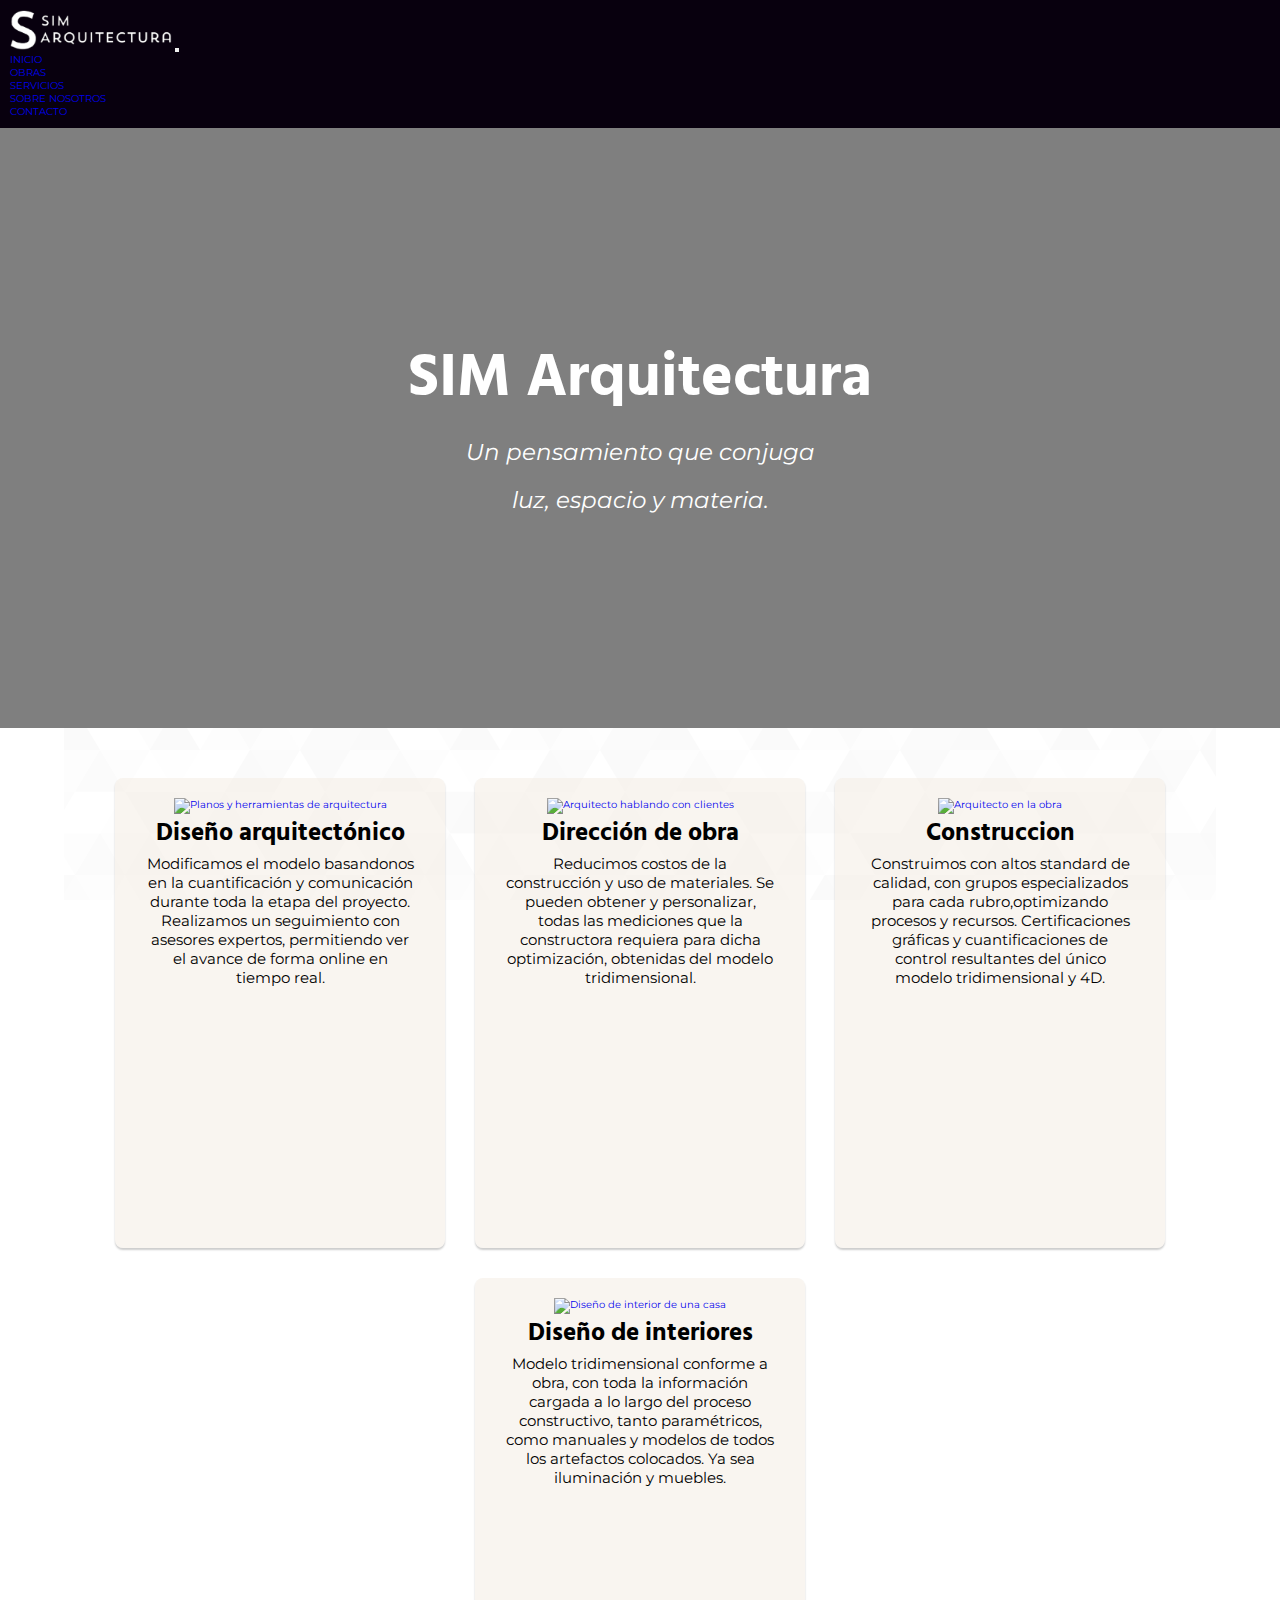
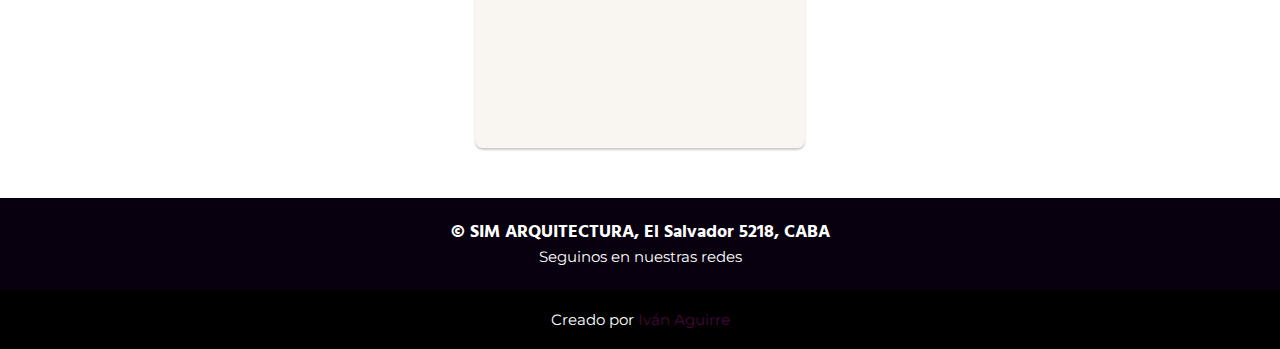
==== commit 00d28076: "Temporary layout" ====
--- a/index.html
+++ b/index.html
@@ -90,14 +90,14 @@
     </section>
 
     <section class="section-attributes-cards">
-        <div class="estudio-attributes-card-container">
-            <section class="estudio-attributes-card">
-                <a href="pages/servicios.html#diseño-arquitectonico">
-                    <div class="estudio-attributes-card__image">
-                        <img src="assets/img/index/diseno_arquitectonico_thumbnail.jpg"
-                            alt="Planos y
+        <div class="estudio-attributes-card">
+            <a href="pages/servicios.html#diseño-arquitectonico">
+                <div class="estudio-attributes-card__image">
+                    <img src="assets/img/index/diseno_arquitectonico_thumbnail.jpg"
+                        alt="Planos y
                             herramientas de arquitectura">
-                    </div>
+                </div>
+                <div class="estudio-attributes-card__body">
                     <h4 class="estudio-attributes-card__title">Diseño
                         arquitectónico</h4>
                     <p class="estudio-attributes-card__paragraph">
@@ -107,20 +107,17 @@
                         expertos, permitiendo ver el avance de forma online
                         en tiempo real.
                     </p>
-                    <a href="pages/servicios.html#diseño-arquitectonico"
-                        class="estudio-attributes-card__link">Leer
-                        más</a>
-                </a>
-            </section>
-        </div>
-
-        <div class="estudio-attributes-card-container">
-            <section class="estudio-attributes-card">
-                <a href="pages/servicios.html#direccion-obra">
-                    <div class="estudio-attributes-card__image">
-                        <img src="assets/img/index/direccion_obra_thumbnail.jpg"
-                            alt="Arquitecto hablando con clientes">
-                    </div>
+                </div>
+            </a>
+        </div>
+
+        <div class="estudio-attributes-card">
+            <a href="pages/servicios.html#direccion-obra">
+                <div class="estudio-attributes-card__image">
+                    <img src="assets/img/index/direccion_obra_thumbnail.jpg"
+                        alt="Arquitecto hablando con clientes">
+                </div>
+                <div class="estudio-attributes-card__body">
                     <h4 class="estudio-attributes-card__title">Dirección de
                         obra</h4>
                     <p class="estudio-attributes-card__paragraph">
@@ -130,20 +127,17 @@
                         dicha optimización, obtenidas del modelo
                         tridimensional.
                     </p>
-                    <a href="pages/servicios.html#direccion-obra"
-                        class="estudio-attributes-card__link">Leer
-                        más</a>
-                </a>
-            </section>
-        </div>
-
-        <div class="estudio-attributes-card-container">
-            <section class="estudio-attributes-card">
-                <a href="pages/servicios.html#construccion">
-                    <div class="estudio-attributes-card__image">
-                        <img src="assets/img/index/construccion_thumbnail.jpg"
-                            alt="Arquitecto en la obra">
-                    </div>
+                </div>
+            </a>
+        </div>
+
+        <div class="estudio-attributes-card">
+            <a href="pages/servicios.html#construccion">
+                <div class="estudio-attributes-card__image">
+                    <img src="assets/img/index/construccion_thumbnail.jpg"
+                        alt="Arquitecto en la obra">
+                </div>
+                <div class="estudio-attributes-card__body">
                     <h4 class="estudio-attributes-card__title">Construccion</h4>
                     <p class="estudio-attributes-card__paragraph">
                         Construimos con altos standard de calidad, con
@@ -152,21 +146,18 @@
                         cuantificaciones de control resultantes del único
                         modelo tridimensional y 4D.
                     </p>
-                    <a href="pages/servicios.html#construccion"
-                        class="estudio-attributes-card__link">Leer
-                        más</a>
-                </a>
-            </section>
-        </div>
-
-        <div class="estudio-attributes-card-container">
-            <section class="estudio-attributes-card">
-                <a href="pages/servicios.html#diseño-interiores">
-                    <div class="estudio-attributes-card__image">
-                        <img src="assets/img/index/diseno_interiores_thumbnail.jpg"
-                            alt="Diseño
+                </div>
+            </a>
+        </div>
+
+        <div class="estudio-attributes-card">
+            <a href="pages/servicios.html#diseño-interiores">
+                <div class="estudio-attributes-card__image">
+                    <img src="assets/img/index/diseno_interiores_thumbnail.jpg"
+                        alt="Diseño
                             de interior de una casa">
-                    </div>
+                </div>
+                <div class="estudio-attributes-card__body">
                     <h4 class="estudio-attributes-card__title">Diseño de
                         interiores</h4>
                     <p class="estudio-attributes-card__paragraph">
@@ -176,11 +167,8 @@
                         modelos de todos los artefactos colocados. Ya sea
                         iluminación y muebles.
                     </p>
-                    <a href="pages/servicios.html#diseño-interiores"
-                        class="estudio-attributes-card__link">Leer
-                        más</a>
-                </a>
-            </section>
+                </div>
+            </a>
         </div>
     </section>
 
--- a/assets/sass/style.css
+++ b/assets/sass/style.css
@@ -218,33 +218,19 @@
   }
 }
 .section-attributes-cards {
-  width: 100%;
-  padding: 2rem 0;
-  display: grid;
-  grid-template-rows: auto;
+  display: flex;
+  gap: 30px;
+  flex-wrap: wrap;
+  justify-content: center;
+  margin: auto;
+  max-width: 90%;
+  padding: 50px 20px;
   background-color: rgb(255, 255, 255);
   background-image: url("data:image/svg+xml,%3Csvg xmlns='http://www.w3.org/2000/svg' width='100%25'%3E%3Cdefs%3E%3ClinearGradient id='a' gradientUnits='userSpaceOnUse' x1='0' x2='0' y1='0' y2='100%25' gradientTransform='rotate(252,960,476)'%3E%3Cstop offset='0' stop-color='%23ffffff'/%3E%3Cstop offset='1' stop-color='%23FFFFFF'/%3E%3C/linearGradient%3E%3Cpattern patternUnits='userSpaceOnUse' id='b' width='300' height='250' x='0' y='0' viewBox='0 0 1080 900'%3E%3Cg fill-opacity='0.02'%3E%3Cpolygon fill='%23444' points='90 150 0 300 180 300'/%3E%3Cpolygon points='90 150 180 0 0 0'/%3E%3Cpolygon fill='%23AAA' points='270 150 360 0 180 0'/%3E%3Cpolygon fill='%23DDD' points='450 150 360 300 540 300'/%3E%3Cpolygon fill='%23999' points='450 150 540 0 360 0'/%3E%3Cpolygon points='630 150 540 300 720 300'/%3E%3Cpolygon fill='%23DDD' points='630 150 720 0 540 0'/%3E%3Cpolygon fill='%23444' points='810 150 720 300 900 300'/%3E%3Cpolygon fill='%23FFF' points='810 150 900 0 720 0'/%3E%3Cpolygon fill='%23DDD' points='990 150 900 300 1080 300'/%3E%3Cpolygon fill='%23444' points='990 150 1080 0 900 0'/%3E%3Cpolygon fill='%23DDD' points='90 450 0 600 180 600'/%3E%3Cpolygon points='90 450 180 300 0 300'/%3E%3Cpolygon fill='%23666' points='270 450 180 600 360 600'/%3E%3Cpolygon fill='%23AAA' points='270 450 360 300 180 300'/%3E%3Cpolygon fill='%23DDD' points='450 450 360 600 540 600'/%3E%3Cpolygon fill='%23999' points='450 450 540 300 360 300'/%3E%3Cpolygon fill='%23999' points='630 450 540 600 720 600'/%3E%3Cpolygon fill='%23FFF' points='630 450 720 300 540 300'/%3E%3Cpolygon points='810 450 720 600 900 600'/%3E%3Cpolygon fill='%23DDD' points='810 450 900 300 720 300'/%3E%3Cpolygon fill='%23AAA' points='990 450 900 600 1080 600'/%3E%3Cpolygon fill='%23444' points='990 450 1080 300 900 300'/%3E%3Cpolygon fill='%23222' points='90 750 0 900 180 900'/%3E%3Cpolygon points='270 750 180 900 360 900'/%3E%3Cpolygon fill='%23DDD' points='270 750 360 600 180 600'/%3E%3Cpolygon points='450 750 540 600 360 600'/%3E%3Cpolygon points='630 750 540 900 720 900'/%3E%3Cpolygon fill='%23444' points='630 750 720 600 540 600'/%3E%3Cpolygon fill='%23AAA' points='810 750 720 900 900 900'/%3E%3Cpolygon fill='%23666' points='810 750 900 600 720 600'/%3E%3Cpolygon fill='%23999' points='990 750 900 900 1080 900'/%3E%3Cpolygon fill='%23999' points='180 0 90 150 270 150'/%3E%3Cpolygon fill='%23444' points='360 0 270 150 450 150'/%3E%3Cpolygon fill='%23FFF' points='540 0 450 150 630 150'/%3E%3Cpolygon points='900 0 810 150 990 150'/%3E%3Cpolygon fill='%23222' points='0 300 -90 450 90 450'/%3E%3Cpolygon fill='%23FFF' points='0 300 90 150 -90 150'/%3E%3Cpolygon fill='%23FFF' points='180 300 90 450 270 450'/%3E%3Cpolygon fill='%23666' points='180 300 270 150 90 150'/%3E%3Cpolygon fill='%23222' points='360 300 270 450 450 450'/%3E%3Cpolygon fill='%23FFF' points='360 300 450 150 270 150'/%3E%3Cpolygon fill='%23444' points='540 300 450 450 630 450'/%3E%3Cpolygon fill='%23222' points='540 300 630 150 450 150'/%3E%3Cpolygon fill='%23AAA' points='720 300 630 450 810 450'/%3E%3Cpolygon fill='%23666' points='720 300 810 150 630 150'/%3E%3Cpolygon fill='%23FFF' points='900 300 810 450 990 450'/%3E%3Cpolygon fill='%23999' points='900 300 990 150 810 150'/%3E%3Cpolygon points='0 600 -90 750 90 750'/%3E%3Cpolygon fill='%23666' points='0 600 90 450 -90 450'/%3E%3Cpolygon fill='%23AAA' points='180 600 90 750 270 750'/%3E%3Cpolygon fill='%23444' points='180 600 270 450 90 450'/%3E%3Cpolygon fill='%23444' points='360 600 270 750 450 750'/%3E%3Cpolygon fill='%23999' points='360 600 450 450 270 450'/%3E%3Cpolygon fill='%23666' points='540 600 630 450 450 450'/%3E%3Cpolygon fill='%23222' points='720 600 630 750 810 750'/%3E%3Cpolygon fill='%23FFF' points='900 600 810 750 990 750'/%3E%3Cpolygon fill='%23222' points='900 600 990 450 810 450'/%3E%3Cpolygon fill='%23DDD' points='0 900 90 750 -90 750'/%3E%3Cpolygon fill='%23444' points='180 900 270 750 90 750'/%3E%3Cpolygon fill='%23FFF' points='360 900 450 750 270 750'/%3E%3Cpolygon fill='%23AAA' points='540 900 630 750 450 750'/%3E%3Cpolygon fill='%23FFF' points='720 900 810 750 630 750'/%3E%3Cpolygon fill='%23222' points='900 900 990 750 810 750'/%3E%3Cpolygon fill='%23222' points='1080 300 990 450 1170 450'/%3E%3Cpolygon fill='%23FFF' points='1080 300 1170 150 990 150'/%3E%3Cpolygon points='1080 600 990 750 1170 750'/%3E%3Cpolygon fill='%23666' points='1080 600 1170 450 990 450'/%3E%3Cpolygon fill='%23DDD' points='1080 900 1170 750 990 750'/%3E%3C/g%3E%3C/pattern%3E%3C/defs%3E%3Crect x='0' y='0' fill='url(%23a)' width='100%25' height='100%25'/%3E%3Crect x='0' y='0' fill='url(%23b)' width='100%25' height='100%25'/%3E%3C/svg%3E");
   background-attachment: fixed;
   background-size: cover;
 }
 
-@media only screen and (min-width: 768px) {
-  .section-attributes-cards {
-    grid-template-columns: repeat(2, auto);
-    grid-template-rows: repeat(2, auto);
-  }
-}
-@media only screen and (min-width: 1366px) {
-  .section-attributes-cards {
-    grid-template-columns: repeat(4, auto);
-  }
-}
-@media only screen and (min-width: 1920px) {
-  .section-attributes-cards {
-    padding-left: 9rem;
-    padding-right: 9rem;
-  }
-}
 .estudio-card {
   display: flex;
   flex-direction: column;
@@ -271,10 +257,6 @@
     font-size: 2.3rem;
   }
 }
-.estudio-attributes-card-container {
-  padding: 1rem 0;
-}
-
 .estudio-attributes-card {
   width: 33rem;
   height: 47rem;
@@ -282,22 +264,27 @@
   box-shadow: 0rem 0.2rem 0.2rem rgba(0, 0, 0, 0.2);
   overflow: hidden;
   text-align: center;
-  margin: auto;
   background-color: rgba(243, 236, 227, 0.5215686275);
   transition: all 0.25s;
+  padding: 2rem;
 }
 .estudio-attributes-card:hover {
   transform: translateY(-1.5rem);
   box-shadow: 0 1.2rem 1.6rem rgba(0, 0, 0, 0.2);
 }
 .estudio-attributes-card__image {
-  width: 33rem;
-  height: 22rem;
+  overflow: hidden;
+  border-radius: 0.8rem;
+}
+.estudio-attributes-card__image img {
+  width: 100%;
+  height: 100%;
+  -o-object-fit: cover;
+     object-fit: cover;
 }
 .estudio-attributes-card__title {
   font-size: 2.5rem;
   color: rgb(0, 0, 0);
-  padding: 1rem;
 }
 .estudio-attributes-card__paragraph {
   font-size: 1.5rem;
